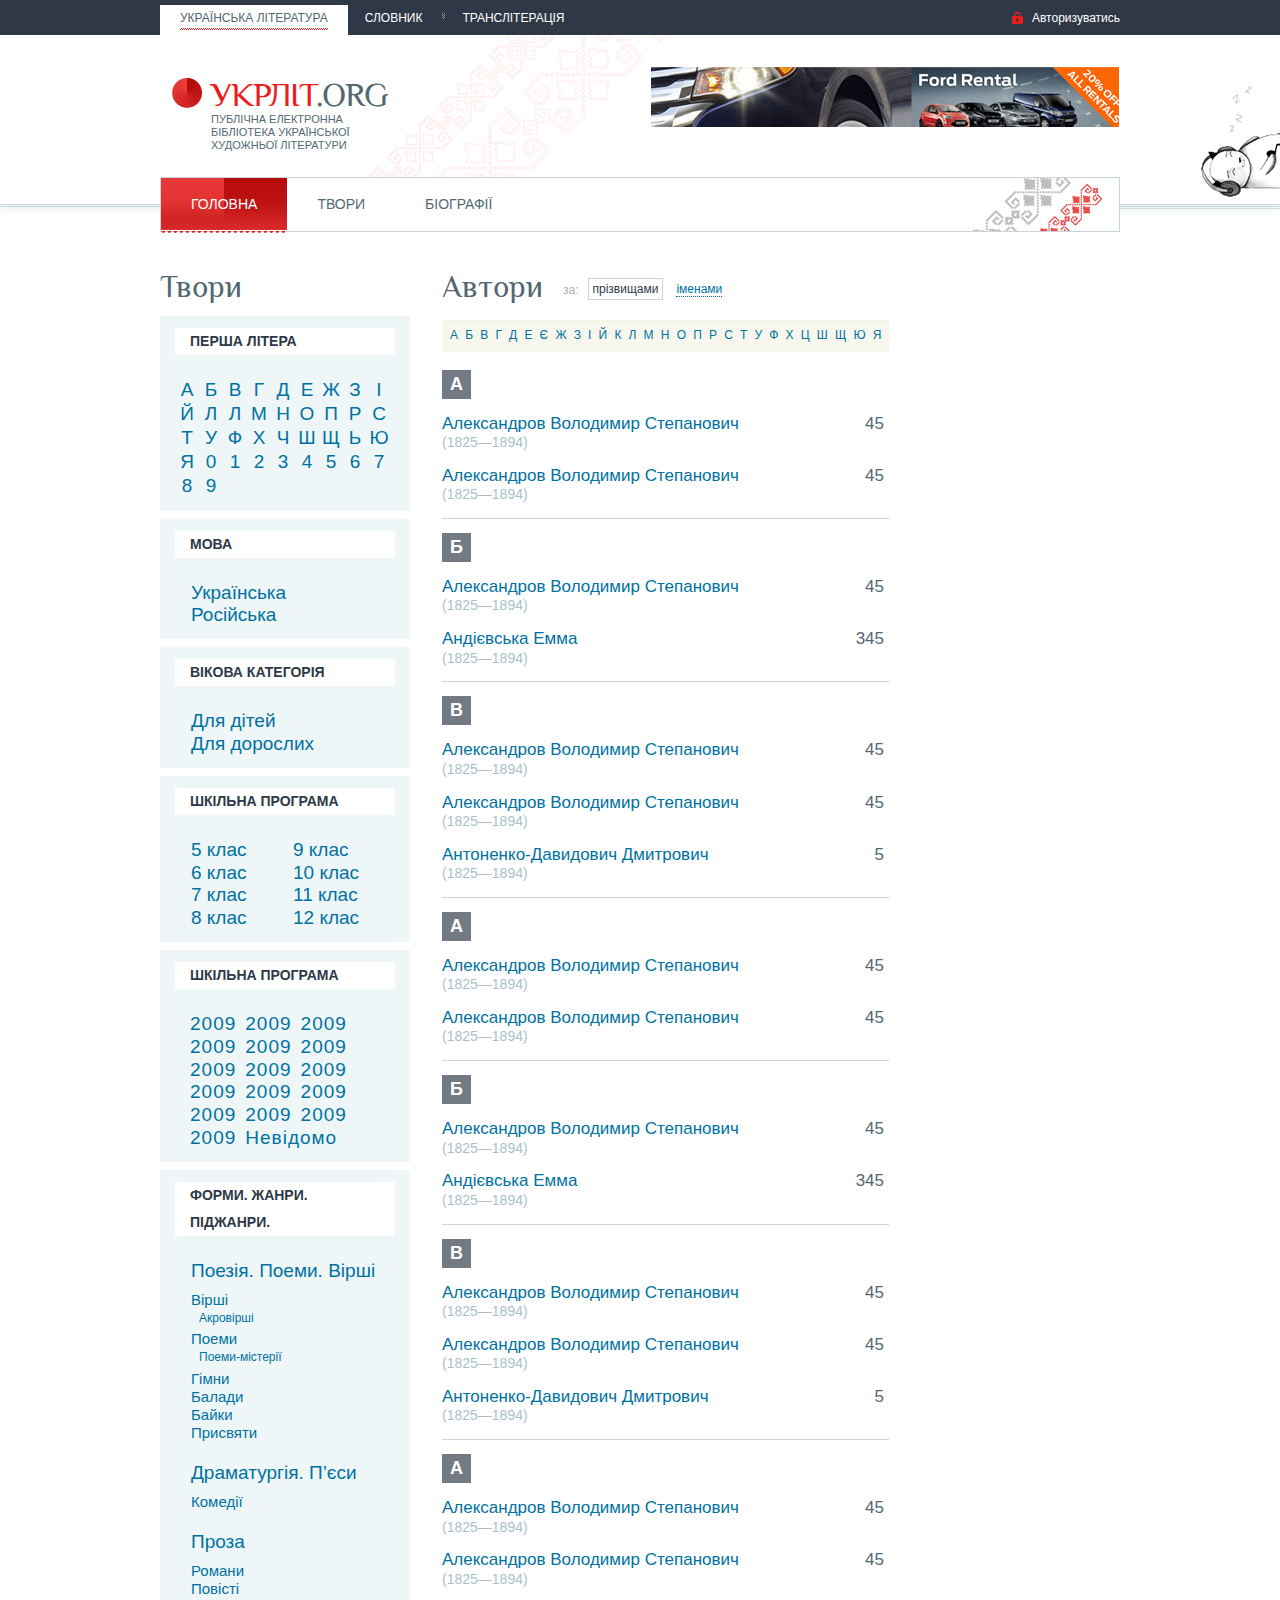
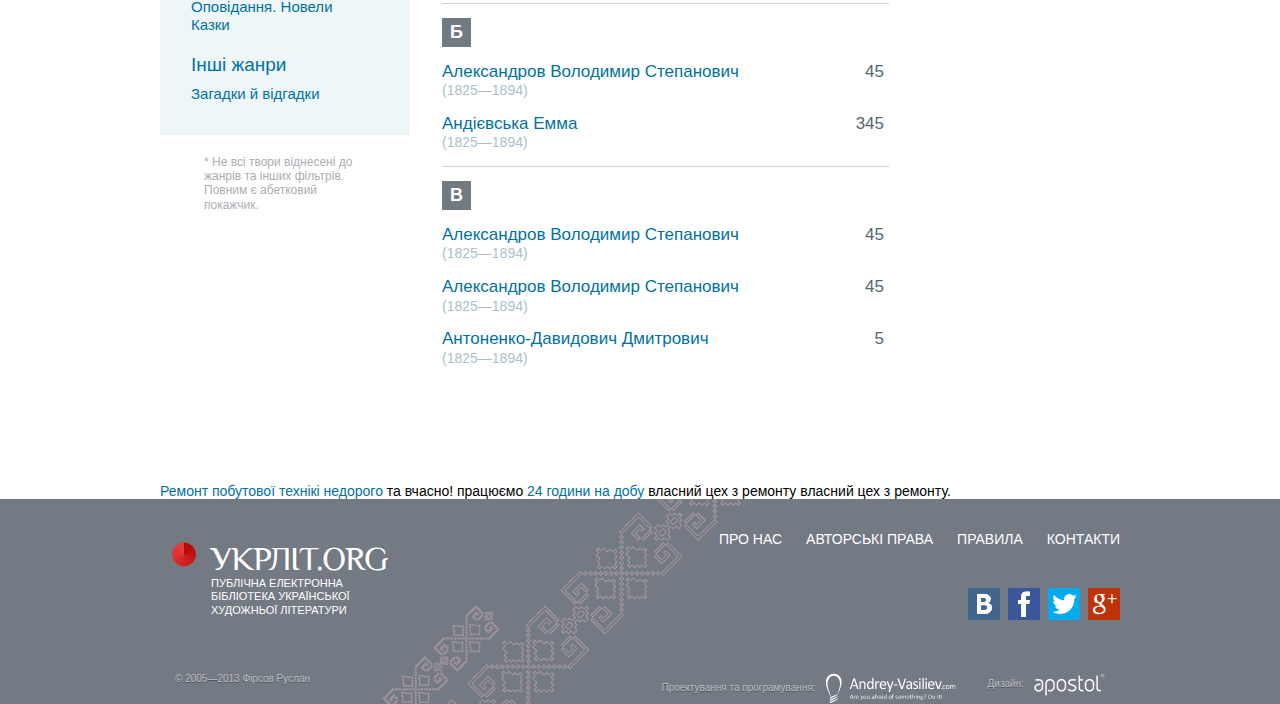
==== index.html @ 9a75b341 "fix #12" ====
<!doctype html>
<!--[if IE 8]><html lang="ru-RU" class="ie8"><![endif]-->
<!--[if gt IE 8]><!--><html lang="ru-RU"><!--<![endif]-->
<head>
	<meta charset="utf-8">
	<title>index</title>
	<link rel="stylesheet" media="screen" href="css/screen.css" >
	<link href='http://fonts.googleapis.com/css?family=Philosopher:400,700,400italic,700italic&subset=latin,cyrillic' rel='stylesheet' type='text/css'>
	<!--[if lt IE 9]><script src="js/html5shiv.js"></script><![endif]-->
	<script src="js/jquery1.10.2.min.js"></script>
	<script src="js/common.js"></script>
</head>
<body>
<!-- BEGIN .wrap -->
<section class="page">
	<header class="header">
		<div class="header__topper">
			<div class="header__inner">
				<nav class="nav">
					<ul>
						<li class="nav__item is-active"><a href="#"><span>Українська література</span></a></li>
						<li class="nav__item"><a href="#"><span>СЛОВНИК</span></a></li>
						<li class="nav__item"><a href="#"><span>Транслітерація</span></a></li>
					</ul>
				</nav>
				<div class="login">
					<a href="#">Авторизуватись</a>
				</div>
			</div>	
		</div>
		<div class="header__content">
			<div class=" header__inner">
				<div class="cat">
					<img src="img/cat.png" alt="">
				</div>
				<h1 class="logo">
					<a href="#">
						<p class="logo__name"><span>УКРЛІТ</span>.ORG</p>
						<p class="logo__descr">Публічна електронна бібліотека української художньої літератури</p>
					</a>
				</h1>
				<div class="header__banner">
					<img src="img/banner1.jpg" alt="">
				</div>
				<nav class="sub-nav sub-nav_main">
					<ul>
						<li class="sub-nav__item is-active">
							<a href="#">головна</a>
							<div class="fon1"></div>
							<div class="fon2"></div>
						</li>
						<li class="sub-nav__item">
							<a href="#">Твори</a>
							<div class="fon1"></div>
							<div class="fon2"></div>
						</li>
						<li class="sub-nav__item">
							<a href="#">біографії</a>
							<div class="fon1"></div>
							<div class="fon2"></div>
						</li>
					</ul>
				</nav>
			</div>	
		</div>
	</header>
	<div class="container">
		<div class="sidebar-left">
			<h2 class="h2">Твори</h2>
			<div class="filter">
				<div class="filter__title">Перша літера</div>
				<table class="filter__symbols">
					<tr>
						<td><a href="#">а</a></td>
						<td><a href="#">б</a></td>
						<td><a href="#">в</a></td>
						<td><a href="#">г</a></td>
						<td><a href="#">д</a></td>
						<td><a href="#">е</a></td>
						<td><a href="#">ж</a></td>
						<td><a href="#">з</a></td>
						<td><a href="#">і</a></td>
					</tr>
					<tr>
						<td><a href="#">й</a></td>
						<td><a href="#">л</a></td>
						<td><a href="#">л</a></td>
						<td><a href="#">м</a></td>
						<td><a href="#">н</a></td>
						<td><a href="#">о</a></td>
						<td><a href="#">п</a></td>
						<td><a href="#">р</a></td>
						<td><a href="#">с</a></td>
					</tr>
					<tr>
						<td><a href="#">т</a></td>
						<td><a href="#">у</a></td>
						<td><a href="#">ф</a></td>
						<td><a href="#">х</a></td>
						<td><a href="#">ч</a></td>
						<td><a href="#">ш</a></td>
						<td><a href="#">щ</a></td>
						<td><a href="#">ь</a></td>
						<td><a href="#">ю</a></td>
					</tr>
					<tr>
						<td><a href="#">я</a></td>
						<td><a href="#">0</a></td>
						<td><a href="#">1</a></td>
						<td><a href="#">2</a></td>
						<td><a href="#">3</a></td>
						<td><a href="#">4</a></td>
						<td><a href="#">5</a></td>
						<td><a href="#">6</a></td>
						<td><a href="#">7</a></td>
					</tr>
					<tr>
						<td><a href="#">8</a></td>
						<td><a href="#">9</a></td>
						<td><a href="#"></a></td>
						<td><a href="#"></a></td>
						<td><a href="#"></a></td>
						<td><a href="#"></a></td>
						<td><a href="#"></a></td>
						<td><a href="#"></a></td>
						<td><a href="#"></a></td>
					</tr>
				</table>
			</div>
			<div class="filter">
				<div class="filter__title">Мова</div>
				<ul class="filter__language">
					<li><a href="#">Українська</a></li>
					<li><a href="#">Російська</a></li>
				</ul>
			</div>
			<div class="filter">
				<div class="filter__title">Вікова категорія</div>
				<ul class="filter__age">
					<li><a href="#">Для дітей</a></li>
					<li><a href="#">Для дорослих</a></li>
				</ul>
			</div>
			<div class="filter">
				<div class="filter__title">Шкільна програма</div>
				<ul class="filter__school">
					<li><a href="#">5 клас</a></li>
					<li><a href="#">9 клас </a></li>
					<li><a href="#">6 клас</a></li>
					<li><a href="#">10 клас</a></li>
					<li><a href="#">7 клас</a></li>
					<li><a href="#">11 клас</a></li>
					<li><a href="#">8 клас</a></li>
					<li><a href="#">12 клас</a></li>
				</ul>
			</div>
			<div class="filter">
				<div class="filter__title">Шкільна програма</div>
				<ul class="filter__year">
					<li><a href="#">2009</a></li>
					<li><a href="#">2009</a></li>
					<li><a href="#">2009</a></li>
					<li><a href="#">2009</a></li>
					<li><a href="#">2009</a></li>
					<li><a href="#">2009</a></li>
					<li><a href="#">2009</a></li>
					<li><a href="#">2009</a></li>
					<li><a href="#">2009</a></li>
					<li><a href="#">2009</a></li>
					<li><a href="#">2009</a></li>
					<li><a href="#">2009</a></li>
					<li><a href="#">2009</a></li>
					<li><a href="#">2009</a></li>
					<li><a href="#">2009</a></li>
					<li><a href="#">2009</a></li>
					<li><a href="#">Невідомо</a></li>
				</ul>
			</div>
			<div class="filter">
				<div class="filter__title">Форми. Жанри. Піджанри.</div>
				<ul class="filter__genre">
					<li>
						<a href="#">Поезія. Поеми. Вірші</a>
						<ul class="filter__sub-genre">
							<li>
								<a href="#">Вірші</a>
								<ul class="filer__inner-genre">
									<li><a href="#">Акровірші</a></li>
								</ul>
							</li>
							<li>
								<a href="#">Поеми</a>
								<ul class="filer__inner-genre">
									<li><a href="#">Поеми-містерії</a></li>
								</ul>
							</li>
							<li><a href="#">Гімни</a></li>
							<li><a href="#">Балади</a></li>
							<li><a href="#">Байки</a></li>
							<li><a href="#">Присвяти</a></li>
						</ul>
					</li>
					<li>
						<a href="#">Драматургія. П’єси</a>
						<ul class="filter__sub-genre">
							<li><a href="#">Комедії</a></li>
						</ul>
					</li>
					<li>
						<a href="#">Проза</a>
						<ul class="filter__sub-genre">
							<li><a href="#">Романи</a></li>
							<li><a href="#">Повісті</a></li>
							<li><a href="#">Оповідання. Новели</a></li>
							<li><a href="#">Казки</a></li>
						</ul>
					</li>
					<li>
						<a href="#">Інші жанри</a>
						<ul class="filter__sub-genre">
							<li><a href="#">Загадки й відгадки</a></li>
						</ul>
					</li>
				</ul>
			</div>
			<div class="sidebar__alert">
				* Не всі твори віднесені
				до жанрів та інших фільтрів.
				Повним є абетковий покажчик.
			</div>
		</div>
		<div class="sidebar-right">
			<img src="img/socials.png" alt="">
		</div>
		<div class="main authors">
			<div class="authers__topper">
				<h2 class="h2">Автори</h2>
				<div class="sort-by">
					<span class="sort-by__text">за:</span>
					<a href="#" class="sort-by__item is-active"><span>прізвищами</span></a>
					<a href="#" class="sort-by__item"><span>іменами</span></a>
				</div>
				<ul class="alphabet">
					<li><a href="#">а</a></li>
					<li><a href="#">б</a></li>
					<li><a href="#">в</a></li>
					<li><a href="#">г</a></li>
					<li><a href="#">д</a></li>
					<li><a href="#">е</a></li>
					<li><a href="#">є</a></li>
					<li><a href="#">ж</a></li>
					<li><a href="#">з</a></li>
					<li><a href="#">і</a></li>
					<li><a href="#">й</a></li>
					<li><a href="#">к</a></li>
					<li><a href="#">л</a></li>
					<li><a href="#">м</a></li>
					<li><a href="#">н</a></li>
					<li><a href="#">о</a></li>
					<li><a href="#">п</a></li>
					<li><a href="#">р</a></li>
					<li><a href="#">с</a></li>
					<li><a href="#">т</a></li>
					<li><a href="#">у</a></li>
					<li><a href="#">ф</a></li>
					<li><a href="#">х</a></li>
					<li><a href="#">ц</a></li>
					<li><a href="#">ш</a></li>
					<li><a href="#">щ</a></li>
					<li><a href="#">ю</a></li>
					<li><a href="#">я</a></li>
				</ul>
			</div>
			<div class="l-list">
				<ul class="list">
					<li class="list__item">
						<div class="list__title">А</div>
						<ul class="author-list"> 
							<li>
								<div class="author-list__left">
									<a href="#">Александров Володимир Степанович</a>
									<p>(1825—1894)</p>
								</div>
								<div class="author-list__right">
									<p class="author-list__number">45</p>
								</div>	
							</li>
							<li>
								<div class="author-list__left">
									<a href="#">Александров Володимир Степанович</a>
									<p>(1825—1894)</p>
								</div>
								<div class="author-list__right">
									<p class="author-list__number">45</p>
								</div>	
							</li>
						</ul>
					</li>
					<li class="list__item">
						<div class="list__title">Б</div>
						<ul class="author-list"> 
							<li>
								<div class="author-list__left">
									<a href="#">Александров Володимир Степанович</a>
									<p>(1825—1894)</p>
								</div>
								<div class="author-list__right">
									<p class="author-list__number">45</p>
								</div>	
							</li>
							<li>
								<div class="author-list__left">
									<a href="#">Андієвська Емма</a>
									<p>(1825—1894)</p>
								</div>
								<div class="author-list__right">
									<p class="author-list__number">345</p>
								</div>	
							</li>
						</ul>
					</li>
					<li class="list__item">
						<div class="list__title">В</div>
						<ul class="author-list"> 
							<li>
								<div class="author-list__left">
									<a href="#">Александров Володимир Степанович</a>
									<p>(1825—1894)</p>
								</div>
								<div class="author-list__right">
									<p class="author-list__number">45</p>
								</div>	
							</li>
							<li>
								<div class="author-list__left">
									<a href="#">Александров Володимир Степанович</a>
									<p>(1825—1894)</p>
								</div>
								<div class="author-list__right">
									<p class="author-list__number">45</p>
								</div>	
							</li>
							<li>
								<div class="author-list__left">
									<a href="#">Антоненко-Давидович Дмитрович</a>
									<p>(1825—1894)</p>
								</div>
								<div class="author-list__right">
									<p class="author-list__number">5</p>
								</div>	
							</li>
						</ul>
					</li>
					<li class="list__item">
						<div class="list__title">А</div>
						<ul class="author-list"> 
							<li>
								<div class="author-list__left">
									<a href="#">Александров Володимир Степанович</a>
									<p>(1825—1894)</p>
								</div>
								<div class="author-list__right">
									<p class="author-list__number">45</p>
								</div>	
							</li>
							<li>
								<div class="author-list__left">
									<a href="#">Александров Володимир Степанович</a>
									<p>(1825—1894)</p>
								</div>
								<div class="author-list__right">
									<p class="author-list__number">45</p>
								</div>	
							</li>
						</ul>
					</li>
					<li class="list__item">
						<div class="list__title">Б</div>
						<ul class="author-list"> 
							<li>
								<div class="author-list__left">
									<a href="#">Александров Володимир Степанович</a>
									<p>(1825—1894)</p>
								</div>
								<div class="author-list__right">
									<p class="author-list__number">45</p>
								</div>	
							</li>
							<li>
								<div class="author-list__left">
									<a href="#">Андієвська Емма</a>
									<p>(1825—1894)</p>
								</div>
								<div class="author-list__right">
									<p class="author-list__number">345</p>
								</div>	
							</li>
						</ul>
					</li>
					<li class="list__item">
						<div class="list__title">В</div>
						<ul class="author-list"> 
							<li>
								<div class="author-list__left">
									<a href="#">Александров Володимир Степанович</a>
									<p>(1825—1894)</p>
								</div>
								<div class="author-list__right">
									<p class="author-list__number">45</p>
								</div>	
							</li>
							<li>
								<div class="author-list__left">
									<a href="#">Александров Володимир Степанович</a>
									<p>(1825—1894)</p>
								</div>
								<div class="author-list__right">
									<p class="author-list__number">45</p>
								</div>	
							</li>
							<li>
								<div class="author-list__left">
									<a href="#">Антоненко-Давидович Дмитрович</a>
									<p>(1825—1894)</p>
								</div>
								<div class="author-list__right">
									<p class="author-list__number">5</p>
								</div>	
							</li>
						</ul>
					</li>
					<li class="list__item">
						<div class="list__title">А</div>
						<ul class="author-list"> 
							<li>
								<div class="author-list__left">
									<a href="#">Александров Володимир Степанович</a>
									<p>(1825—1894)</p>
								</div>
								<div class="author-list__right">
									<p class="author-list__number">45</p>
								</div>	
							</li>
							<li>
								<div class="author-list__left">
									<a href="#">Александров Володимир Степанович</a>
									<p>(1825—1894)</p>
								</div>
								<div class="author-list__right">
									<p class="author-list__number">45</p>
								</div>	
							</li>
						</ul>
					</li>
					<li class="list__item">
						<div class="list__title">Б</div>
						<ul class="author-list"> 
							<li>
								<div class="author-list__left">
									<a href="#">Александров Володимир Степанович</a>
									<p>(1825—1894)</p>
								</div>
								<div class="author-list__right">
									<p class="author-list__number">45</p>
								</div>	
							</li>
							<li>
								<div class="author-list__left">
									<a href="#">Андієвська Емма</a>
									<p>(1825—1894)</p>
								</div>
								<div class="author-list__right">
									<p class="author-list__number">345</p>
								</div>	
							</li>
						</ul>
					</li>
					<li class="list__item">
						<div class="list__title">В</div>
						<ul class="author-list"> 
							<li>
								<div class="author-list__left">
									<a href="#">Александров Володимир Степанович</a>
									<p>(1825—1894)</p>
								</div>
								<div class="author-list__right">
									<p class="author-list__number">45</p>
								</div>	
							</li>
							<li>
								<div class="author-list__left">
									<a href="#">Александров Володимир Степанович</a>
									<p>(1825—1894)</p>
								</div>
								<div class="author-list__right">
									<p class="author-list__number">45</p>
								</div>	
							</li>
							<li>
								<div class="author-list__left">
									<a href="#">Антоненко-Давидович Дмитрович</a>
									<p>(1825—1894)</p>
								</div>
								<div class="author-list__right">
									<p class="author-list__number">5</p>
								</div>	
							</li>
						</ul>
					</li>
				</ul>
				<div class="list__border-none"></div>
			</div>	
		</div>
		<div class="partners"><a href="#">Ремонт побутової технікі недорого</a> та вчасно! працюємо <a href="#">24 години на добу</a> власний цех з ремонту власний цех з ремонту.</div>
		<div class="scroll-top js-scroll-top">
			<div class="scroll-top__inner">
				<div class="scroll-top__bg">
					<span class="arrow"></span>
					<span>вгору</span>
				</div>
			</div>
		</div>	
	</div>
	<div class="push"></div>
</section>
<!-- END .wrap -->
<!-- BEGIN .footer -->
<footer class="footer">
	<div class="footer__inner">
		<div class="footer__content">
			<h1 class="logo logo_footer">
				<a href="#">
					<p class="logo__name"><span>УКРЛІТ</span>.ORG</p>
					<p class="logo__descr">Публічна електронна бібліотека української художньої літератури</p>
				</a>
			</h1>
			<div class="footer__right">
				<nav class="footer-nav">
					<ul>
						<li class="footer-nav__item"><a href="#">Про нас </a></li>
						<li class="footer-nav__item"><a href="#">Авторські права </a></li>
						<li class="footer-nav__item"><a href="#">правила</a></li>
						<li class="footer-nav__item"><a href="#">Контакти</a></li>
					</ul>
				</nav>
				<div class="footer__net">
					<ul class="footer__socials">
						<li><a class="vk" href="#" title="vkontakte"></a></li>
						<li><a class="f" href="#" title="facebook"></a></li>
						<li><a class="tw" href="#" title="twitter"></a></li>
						<li><a class="gp" href="#" title="google +"></a></li>
					</ul>
					<div class="counter">
						<img src="img/counter.png" alt="">
					</div>
				</div>
			</div>
		</div>
		<div class="footer__bot">
			<div class="copyrights">© 2005—2013 Фірсов Руслан</div>
			<div class="designer">
				<span>Дизайн:</span><i class="apostol"></i>
			</div>
			<div class="back-end">
				<span>Проектування та програмування:</span><i class="prog"></i>
			</div>
		</div>
	</div>
</footer>
<!-- END .footer -->
</body>
</html>
---- css/screen.css ----
* { margin: 0; padding: 0; -webkit-text-size-adjust: none; }

html, body { height: 100%; }

body { min-width: 1060px; font-family: Calibri, Arial, Tahoma, sans-serif; font-weight: normal; font-size: 14px; line-height: 1.2; }

a img, fieldset { border: none; }

a { color: #0072a1; text-decoration: none; }
a:hover { color: #d02222; text-decoration: underline; }

p { line-height: 1.2; }

li { list-style: none; }

textarea, button, select, input { border: none; outline: none; font-family: Cambria, Colibri, Arial, Tahoma, sans-serif; }

button { line-height: 1; cursor: pointer; }
button::-moz-focus-inner { padding: 0; border: 0; }

table { border-spacing: 0; border-collapse: collapse; }

.page { min-width: 1060px; overflow-x: hidden; min-height: 100%; height: auto !important; height: 100%; margin: 0 auto -205px; }

.container { position: relative; width: 960px; margin: 64px auto 0; }
.container:before, .container:after { content: ""; display: table; }
.container:after { clear: both; }
@media only screen and (max-width: 1177px) { .container { margin: 64px 0 0 100px; } }

.push { height: 205px; clear: both; }

.h2 { font: 31px "Philosopher", sans-serif; color: #526871; }

.h3 { font-size: 29px; color: #2e3847; font-weight: normal; }

.l-select { position: relative; float: right; margin-left: 24px; }

.select__title { color: #abaeb2; font-size: 15px; }

.select { position: relative; display: inline-block; width: 128px; height: 27px; -moz-box-sizing: border-box; box-sizing: border-box; -moz-user-select: none; -webkit-user-select: none; user-select: none; border: 1px solid #c6d6db; cursor: pointer; }
.select:after { content: ""; position: absolute; top: 9px; right: 8px; background: url('../img/icons-sda1ba12585.png') 0 -340px no-repeat; width: 9px; height: 6px; }

.select__value { padding: 0 8px; line-height: 25px; color: #2e3847; font-size: 15px; }

.select__dropdown { position: absolute; top: 45px; right: 0px; width: 128px; background: white; }
.select__dropdown li { -moz-box-sizing: border-box; box-sizing: border-box; padding: 0 8px; color: #2e3847; cursor: pointer; }
.select__dropdown li:hover { color: #d02222; text-decoration: none; }

.scroll-top { display: none; position: fixed; top: 0px; bottom: 0px; left: 0px; cursor: pointer; }
.scroll-top:hover .scroll-top__bg { background: #ebf7ff; }

.scroll-top.is-active { display: block; }

.scroll-top__bg { width: 100px; height: 100%; text-align: center; padding-top: 25px; -moz-transition: background 300ms; -o-transition: background 300ms; -webkit-transition: background 300ms; -ms-transition: background 300ms; transition: background 300ms; }
.scroll-top__bg span { display: inline-block; color: #aabfc8; }
.scroll-top__bg .arrow { position: relative; display: block; width: 37px; height: 37px; margin: 0 auto 10px; -moz-box-sizing: border-box; box-sizing: border-box; background: white; border: 1px solid #dddedf; -webkit-border-radius: 50%; -moz-border-radius: 50%; -ms-border-radius: 50%; -o-border-radius: 50%; border-radius: 50%; }
.scroll-top__bg .arrow:after { content: ""; position: absolute; top: 12px; left: 8px; background: url('../img/icons-sda1ba12585.png') 0 -356px no-repeat; width: 17px; height: 9px; }

.scroll-top__inner { width: 100%; height: 100%; }

.search { float: right; margin: 9px 10px 0 0; font-size: 0; }
.search input { width: 515px; height: 34px; vertical-align: top; padding: 0 16px; -moz-box-sizing: border-box; box-sizing: border-box; border: 2px solid #c6d6db; font: 15px Calibri, sans-serif; }
.search input.placeholder { color: #c6d6db; }
.search input:-moz-placeholder { color: #c6d6db; }
.search input::-webkit-input-placeholder { color: #c6d6db; }

.btn-search { vertical-align: top; padding: 0 20px 0 12px; background: #e94444; font-size: 0; color: white; text-transform: uppercase; font: 12px Calibri, sans-serif; text-shadow: 0 1px 0 #dd2525; -moz-transition: background 300ms; -o-transition: background 300ms; -webkit-transition: background 300ms; -ms-transition: background 300ms; transition: background 300ms; }
.btn-search i { display: inline-block; vertical-align: middle; }
.btn-search span { margin-left: 10px; font-size: 12px; line-height: 34px; }
.btn-search:hover { background: #e62d2d; }

.ico-search { background: url('../img/icons-sda1ba12585.png') 0 -316px no-repeat; width: 14px; height: 14px; }

.pagination { height: 32px; margin-bottom: 32px; padding: 0 12px; background: #f7f7ee; -webkit-box-shadow: inset 0 1px 0px #f1f3e2; -moz-box-shadow: inset 0 1px 0px #f1f3e2; box-shadow: inset 0 1px 0px #f1f3e2; }
.pagination:before, .pagination:after { content: ""; display: table; }
.pagination:after { clear: both; }

.pagination__prev { float: left; line-height: 32px; }

.pagination__next { float: right; line-height: 32px; }

.pagination__pages { float: left; height: 32px; }
.pagination__pages:before, .pagination__pages:after { content: ""; display: table; }
.pagination__pages:after { clear: both; }
.pagination__pages li { float: left; padding: 0 11px; height: 32px; line-height: 32px; }
.pagination__pages li a { line-height: 32px; }
.pagination__pages li.is-active { background: #737a84; }
.pagination__pages li.is-active a { font-weight: bold; color: white; }

.pagination__custom-page { float: left; height: 21px; width: 42px; margin: 5px 0 0 10px; -moz-box-sizing: border-box; box-sizing: border-box; padding: 0 4px; text-align: center; border: 1px solid #c6d6db; background: white; }

.header { position: relative; border-bottom: 1px solid #ced9e0; -webkit-box-shadow: 0 1px 10px rgba(150, 173, 188, 0.35); -moz-box-shadow: 0 1px 10px rgba(150, 173, 188, 0.35); box-shadow: 0 1px 10px rgba(150, 173, 188, 0.35); }
.header:before { content: ""; position: absolute; bottom: -3px; width: 100%; height: 1px; background: #ced9e0; }
.header:after { content: ""; position: absolute; bottom: -5px; width: 100%; height: 1px; background: #ced9e0; }

.cat { position: absolute; top: 50px; right: -245px; }

.header__topper { background: #2e3847; height: 35px; padding-top: 5px; -moz-box-sizing: border-box; box-sizing: border-box; }

.header__inner, .footer__inner { position: relative; width: 960px; margin: 0 auto; }
.header__inner:before, .header__inner:after, .footer__inner:before, .footer__inner:after { content: ""; display: table; }
.header__inner:after, .footer__inner:after { clear: both; }
@media only screen and (max-width: 1177px) { .header__inner, .footer__inner { margin: 0 0 0 100px; } }

.footer__inner { height: 100%; background: url(../img/footer-bg.png) 37% 0 no-repeat; }
@media only screen and (max-width: 1177px) { .footer__inner { padding-right: 10px; -moz-box-sizing: border-box; box-sizing: border-box; } }

.nav { float: left; }
.nav ul:before, .nav ul:after { content: ""; display: table; }
.nav ul:after { clear: both; }

.nav__item { float: left; position: relative; height: 30px; }
.nav__item a { display: block; height: 30px; padding: 6px 20px 0; -moz-box-sizing: border-box; box-sizing: border-box; font-size: 12px; color: white; text-transform: uppercase; }
.nav__item a:hover { text-decoration: none; }
.nav__item:before { content: ""; position: absolute; top: 8px; left: 0px; background: url('../img/icons-sda1ba12585.png') 0 -428px no-repeat; width: 3px; height: 6px; }
.nav__item:first-child:before { display: none; }
.nav__item:hover a { color: #86d3e9; }

.nav__item.is-active { background: white; -webkit-box-shadow: 3px 0 0 white; -moz-box-shadow: 3px 0 0 white; box-shadow: 3px 0 0 white; }
.nav__item.is-active a { color: #526871; padding: 6px 17px 0 20px; }
.nav__item.is-active a span { position: relative; }
.nav__item.is-active a span:after { content: ""; position: absolute; left: 0; right: 0; bottom: -5px; height: 2px; background: url(../img/menu-border-img.png) 0 0 repeat-x; }

.login { float: right; height: 30px; padding-top: 4px; -moz-box-sizing: border-box; box-sizing: border-box; }
@media only screen and (max-width: 1177px) { .login { padding-right: 10px; } }
.login a { display: inline-block; position: relative; font-size: 12px; color: white; }
.login a:hover { color: white; }
.login a:before { content: ""; position: absolute; top: 0; left: -20px; background: url('../img/icons-sda1ba12585.png') 0 -375px no-repeat; width: 12px; height: 13px; }

.header__content { position: relative; z-index: 2; margin-bottom: -28px; }
.header__content .header__inner { background: url(../img/header-bg.png) 26% 0% no-repeat; }

.logo { float: left; margin: 40px 0 24px 15px; width: 220px; }
.logo a { display: block; -moz-box-sizing: border-box; box-sizing: border-box; padding-left: 36px; position: relative; }
.logo a:hover { text-decoration: none; }
.logo a:before { content: ""; position: absolute; top: 3px; left: -3px; background: url('../img/icons-sda1ba12585.png') 0 -115px no-repeat; width: 30px; height: 30px; }

.logo__name { font: 34px "Philosopher", sans-serif; color: #526871; letter-spacing: -1px; }
.logo__name span { color: #ea1c1c; }

.logo__descr { text-transform: uppercase; font-size: 11px; font-weight: normal; color: #526871; }

.logo_footer a:before { background: url('../img/icons-sda1ba12585.png') 0 -197px no-repeat; width: 24px; height: 25px; }
.logo_footer .logo__name { color: white; }
.logo_footer .logo__name span { color: white; }
.logo_footer .logo__descr { color: white; }

.header__banner { float: right; margin-top: 32px; }

.sub-nav { clear: both; border: 1px solid #c6d6db; -moz-box-sizing: border-box; box-sizing: border-box; background: white; }
.sub-nav:before, .sub-nav:after { content: ""; display: table; }
.sub-nav:after { clear: both; }
.sub-nav ul { float: left; }
.sub-nav ul:before, .sub-nav ul:after { content: ""; display: table; }
.sub-nav ul:after { clear: both; }

.sub-nav_main { background: white url(../img/sub-nav-bg.png) 98% 0 no-repeat; }

.sub-nav__item { position: relative; float: left; padding: 0 8px; -moz-box-sizing: border-box; box-sizing: border-box; }
.sub-nav__item a { position: relative; display: block; height: 53px; padding: 0 22px; line-height: 53px; text-align: center; font-size: 14px; color: #526871; -moz-box-sizing: border-box; box-sizing: border-box; text-transform: uppercase; z-index: 2; }
.sub-nav__item a:hover { text-decoration: none; border-bottom: 5px solid #c6d6db; }
.sub-nav__item .fon1 { display: none; position: absolute; top: 0; bottom: 50%; left: 0; right: 50%; background: #e53535; background: -webkit-gradient(linear, 50% 0%, 50% 100%, color-stop(0%, #e83838), color-stop(100%, #e13131)); background: -webkit-linear-gradient(top, #e83838 0%, #e13131 100%); background: -moz-linear-gradient(top, #e83838 0%, #e13131 100%); background: -o-linear-gradient(top, #e83838 0%, #e13131 100%); background: linear-gradient(top, #e83838 0%, #e13131 100%); z-index: 1; }
.sub-nav__item .fon1:after { content: ""; position: absolute; top: 100%; left: 0; right: 0; height: 26px; background: #e53535; background: -webkit-gradient(linear, 50% 0%, 50% 100%, color-stop(0%, #e13131), color-stop(60%, #d02222), color-stop(100%, #da2b2b)); background: -webkit-linear-gradient(top, #e13131 0%, #d02222 60%, #da2b2b 100%); background: -moz-linear-gradient(top, #e13131 0%, #d02222 60%, #da2b2b 100%); background: -o-linear-gradient(top, #e13131 0%, #d02222 60%, #da2b2b 100%); background: linear-gradient(top, #e13131 0%, #d02222 60%, #da2b2b 100%); }
.sub-nav__item .fon2 { display: none; position: absolute; top: 0; bottom: 50%; right: 0; left: 50%; background: #e53535; background: -webkit-gradient(linear, 50% 0%, 50% 100%, color-stop(0%, #b60b0b), color-stop(100%, #bf1313)); background: -webkit-linear-gradient(top, #b60b0b 0%, #bf1313 100%); background: -moz-linear-gradient(top, #b60b0b 0%, #bf1313 100%); background: -o-linear-gradient(top, #b60b0b 0%, #bf1313 100%); background: linear-gradient(top, #b60b0b 0%, #bf1313 100%); z-index: 1; }
.sub-nav__item .fon2:after { content: ""; position: absolute; top: 100%; right: 0; left: 0; height: 26px; background: #e53535; background: -webkit-gradient(linear, 50% 0%, 50% 100%, color-stop(0%, #bf1313), color-stop(60%, #d02222), color-stop(100%, #da2b2b)); background: -webkit-linear-gradient(top, #bf1313 0%, #d02222 60%, #da2b2b 100%); background: -moz-linear-gradient(top, #bf1313 0%, #d02222 60%, #da2b2b 100%); background: -o-linear-gradient(top, #bf1313 0%, #d02222 60%, #da2b2b 100%); background: linear-gradient(top, #bf1313 0%, #d02222 60%, #da2b2b 100%); }

.sub-nav__item.is-active a { color: white; }
.sub-nav__item.is-active .fon1, .sub-nav__item.is-active .fon2 { display: block; }
.sub-nav__item.is-active:after { content: ""; position: absolute; bottom: -3px; left: 0; right: 0; height: 3px; background: url(../img/triangle-red-small.png) 0 0 repeat-x; }
.sub-nav__item.is-active:hover a { border-bottom: none; }

.footer { position: relative; height: 205px; background: #737a84; z-index: 10; }

.footer__content:before, .footer__content:after { content: ""; display: table; }
.footer__content:after { clear: both; }

.footer__right { float: right; padding-top: 32px; }

.footer-nav { margin-bottom: 40px; }
.footer-nav ul:before, .footer-nav ul:after { content: ""; display: table; }
.footer-nav ul:after { clear: both; }

.footer-nav__item { float: left; margin-left: 24px; }
.footer-nav__item a { color: white; text-transform: uppercase; }
.footer-nav__item a:hover { color: white; }

.footer__ne:before, .footer__ne:after { content: ""; display: table; }
.footer__ne:after { clear: both; }

.footer__socials { float: right; margin-left: 24px; }
.footer__socials:before, .footer__socials:after { content: ""; display: table; }
.footer__socials:after { clear: both; }
.footer__socials li { float: left; margin-left: 8px; }

.vk { display: block; background: url('../img/icons-sda1ba12585.png') 0 -232px no-repeat; width: 32px; height: 32px; }

.f { display: block; background: url('../img/icons-sda1ba12585.png') 0 -274px no-repeat; width: 32px; height: 32px; }

.tw { display: block; background: url('../img/icons-sda1ba12585.png') 0 -155px no-repeat; width: 32px; height: 32px; }

.gp { display: block; background: url('../img/icons-sda1ba12585.png') 0 -73px no-repeat; width: 32px; height: 32px; }

.counter { float: right; }

.footer__bot { margin-top: 32px; padding: 0 15px; }
.footer__bot:before, .footer__bot:after { content: ""; display: table; }
.footer__bot:after { clear: both; }

.copyrights { float: left; filter: progid:DXImageTransform.Microsoft.Alpha(Opacity=50); opacity: 0.5; color: white; font-family: "Arial", sans-serif; font-size: 10px; text-shadow: 0 1px 0 rgba(0, 0, 0, 0.7); }

.footer__bot span { filter: progid:DXImageTransform.Microsoft.Alpha(Opacity=50); opacity: 0.5; color: white; font-family: "Arial", sans-serif; font-size: 10px; text-shadow: 0 1px 0 rgba(0, 0, 0, 0.7); vertical-align: middle; }
.footer__bot i { display: inline-block; margin-left: 10px; vertical-align: middle; }

.designer { float: right; margin-left: 32px; }

.apostol { background: url('../img/icons-sda1ba12585.png') 0 -40px no-repeat; width: 71px; height: 23px; }

.back-end { float: right; }

.prog { background: url('../img/icons-sda1ba12585.png') 0 0 no-repeat; width: 130px; height: 30px; }

.sidebar-left { float: left; width: 250px; margin: 0 32px 32px 0; }
.sidebar-left .h2 { margin-bottom: 12px; }

.main { overflow: hidden; }

.sidebar-right { float: right; width: 199px; margin: 0 0 32px 32px; }

.filter { padding: 12px 15px; margin-bottom: 8px; background: #eef6f8; }

.filter__title { margin-bottom: 24px; line-height: 27px; padding: 0 15px; font-weight: bold; color: #2e3847; text-transform: uppercase; background: white; }

.filter__symbols { width: 216px; }
.filter__symbols td { width: 24px; height: 24px; text-align: center; }
.filter__symbols td a { display: block; height: 24px; font-size: 19px; text-transform: uppercase; color: #0072a1; }
.filter__symbols td a:hover { color: white; text-decoration: none; background: #e94444; }

.filter__language, .filter__age, .filter__school, .filter__year, .filter__genre { padding-left: 16px; }
.filter__language a, .filter__age a, .filter__school a, .filter__year a, .filter__genre a { font-size: 19px; color: #0072a1; }
.filter__language a:hover, .filter__age a:hover, .filter__school a:hover, .filter__year a:hover, .filter__genre a:hover { color: #d02222; text-decoration: underline; }

.filter__school:before, .filter__school:after { content: ""; display: table; }
.filter__school:after { clear: both; }
.filter__school li { float: left; width: 50%; }

.filter__year { margin-left: -10px; }
.filter__year:before, .filter__year:after { content: ""; display: table; }
.filter__year:after { clear: both; }
.filter__year li { float: left; margin-left: 9px; }
.filter__year li a { letter-spacing: 1px; }

.filter__sub-genre { margin: 8px 0 20px; }
.filter__sub-genre a { font-size: 15px; }

.filer__inner-genre { margin: 0 0 5px 8px; }
.filer__inner-genre a { font-size: 12px; }

.sidebar__alert { font-size: 12px; color: #abaeb2; margin: 20px; padding: 0 24px; }

.authers__topper:before, .authers__topper:after { content: ""; display: table; }
.authers__topper:after { clear: both; }
.authers__topper .h2 { float: left; margin-bottom: 16px; }

.sort-by { float: left; font-size: 0; padding-top: 1px; margin: 9px 0 0 20px; }
.sort-by .sort-by__text { font-size: 12px; color: #abaeb2; line-height: 22px; }
.sort-by a { display: inline-block; height: 20px; line-height: 20px; padding: 0 4px; margin-left: 10px; font-size: 12px; color: #0072a1; vertical-align: top; }
.sort-by a:hover { text-decoration: none; }
.sort-by a span { line-height: 1; border-bottom: 1px dotted; }
.sort-by a:hover { position: relative; top: 0px; color: #2e3847; margin: -1px -1px -1px 9px; border: 1px solid #c6d6db; }
.sort-by a:hover span { border: none; }
.sort-by a.is-active { position: relative; top: 0px; color: #2e3847; margin: -1px -1px -1px 9px; border: 1px solid #c6d6db; }
.sort-by a.is-active span { border: none; }

.alphabet { width: 431px; clear: both; height: 32px; padding: 0 8px; margin-bottom: 18px; background: #f7f7ee; -webkit-box-shadow: inset 0 1px 0px #f1f3e2; -moz-box-shadow: inset 0 1px 0px #f1f3e2; box-shadow: inset 0 1px 0px #f1f3e2; text-align: justify; line-height: 0; text-justify: newspaper; zoom: 1; text-align-last: justify; }
.alphabet:after { content: ""; width: 100%; height: 0px; visibility: hidden; overflow: hidden; display: inline-block; }
.alphabet li { display: inline-block; text-align: center; line-height: normal; }
.alphabet a { display: inline-block; padding: 8px 0px; text-transform: uppercase; font-size: 12px; color: #0072a1; }
.alphabet a:hover { color: #d02222; }

.l-list { position: relative; margin-bottom: 100px; }
.l-list .list__border-none { position: absolute; bottom: 0px; width: 100%; height: 1px; background: white; }

.list__item { border-bottom: 1px solid #c6d6db; margin-bottom: 14px; }

.author-list li { margin-bottom: 15px; }
.author-list li:before, .author-list li:after { content: ""; display: table; }
.author-list li:after { clear: both; }
.author-list li a { font-size: 17px; }

.author-list__left { float: left; }
.author-list__left p { font-size: 14px; color: #aabfc8; }

.author-list__right { float: right; }

.list__title { width: 29px; height: 29px; line-height: 29px; margin-bottom: 15px; text-align: center; background: #737a84; font-size: 18px; font-weight: bold; color: white; }

.author-list__number { padding-right: 5px; font-size: 17px; color: #526871; }

.advert { clear: both; margin-bottom: 36px; text-align: center; }
.advert a { font-size: 12px; color: #aabfc8; }
.advert a:hover { text-decoration: underline; }

.biography__topper, .work__topper { position: relative; padding-bottom: 10px; margin-bottom: 32px; background: url(../img/author-bg.png) 0% 100% repeat-x; }
.biography__topper .h3, .work__topper .h3 { display: inline-block; }
.biography__topper .all-authors, .work__topper .all-authors { position: absolute; top: 14px; right: 0px; color: #0072a1; }
.biography__topper .all-authors:hover, .work__topper .all-authors:hover { color: #d02222; text-decoration: underline; }

.biography__years { color: #b2b4b8; font-size: 19px; }

.biography__content:before, .biography__content:after { content: ""; display: table; }
.biography__content:after { clear: both; }

.biography__photo { float: left; margin: 0 32px 32px 5px; background: white; -webkit-box-shadow: 0 0 5px rgba(150, 173, 188, 0.75); -moz-box-shadow: 0 0 5px rgba(150, 173, 188, 0.75); box-shadow: 0 0 5px rgba(150, 173, 188, 0.75); -moz-box-sizing: border-box; box-sizing: border-box; font-size: 0; padding: 8px; }
.biography__photo img { width: 100%; height: 100%; }

.biography__text { float: left; width: 499px; }
.biography__text p { margin-bottom: 24px; }

.tabs { height: 45px; margin-bottom: 32px; background: #eef6f8; -moz-box-sizing: border-box; box-sizing: border-box; padding: 8px 8px 0; }
.tabs:before, .tabs:after { content: ""; display: table; }
.tabs:after { clear: both; }
.tabs li { float: left; padding: 0 24px; text-align: center; }
.tabs li a { display: inline-block; line-height: 37px; }
.tabs li a:hover { text-decoration: none; }
.tabs li.is-active { background: white; }
.tabs li.is-active a { font-weight: bold; color: #2e3847; }

.work-filters { height: 45px; -moz-box-sizing: border-box; box-sizing: border-box; padding: 8px 0; margin-bottom: 32px; border-top: 1px solid #c6d6db; border-bottom: 1px solid #c6d6db; }
.work-filters:before, .work-filters:after { content: ""; display: table; }
.work-filters:after { clear: both; }

.works__title { color: #2e3847; text-transform: uppercase; font-weight: bold; margin-bottom: 24px; }

.works-list { margin-bottom: 40px; }

.works-list__item a { font-size: 16px; }
.works-list__item span { font-size: 13px; color: #969ba3; }

.sub-work-list { padding-left: 36px; margin-top: 36px; }

.work-item__author { display: block; font-size: 24px; }

.work-item__link { display: block; }

.work__topper { margin-bottom: 5px; }

.work-item__title { margin-bottom: 24px; }

.download { float: left; font-size: 13px; padding-top: 5px; }

.download__title { color: #2e3847; }

.weight { color: #c4c5c8; }

.download__link { display: inline-block; margin-left: 16px; }

.font-size { float: right; font-size: 0; }
.font-size a { display: inline-block; vertical-align: top; height: 27px; line-height: 27px; text-align: center; -moz-box-sizing: border-box; box-sizing: border-box; padding: 0 6px; }
.font-size a:hover { -webkit-box-shadow: 0px 0px 0px 1px #c6d6db; -moz-box-shadow: 0px 0px 0px 1px #c6d6db; box-shadow: 0px 0px 0px 1px #c6d6db; color: #0072a1; text-decoration: none; }
.font-size a.is-active { -webkit-box-shadow: 0px 0px 0px 1px #c6d6db; -moz-box-shadow: 0px 0px 0px 1px #c6d6db; box-shadow: 0px 0px 0px 1px #c6d6db; color: #0072a1; text-decoration: none; }
.font-size .font-size__small { font-size: 14px; }
.font-size .font-size__normal { font-size: 18px; }
.font-size .font-size__big { font-size: 20px; }

.work__text p { margin-bottom: 24px; }

.work__share { margin-bottom: 32px; }

.work__info { margin-bottom: 42px; font-size: 15px; color: #b8babd; }

.l-dictionary-search { clear: both; height: 55px; -moz-box-sizing: border-box; box-sizing: border-box; padding-top: 13px; }

.dictionary-search { -moz-box-sizing: border-box; box-sizing: border-box; background: white; }
.dictionary-search:before, .dictionary-search:after { content: ""; display: table; }
.dictionary-search:after { clear: both; }
.dictionary-search input[type="text"] { float: left; width: 562px; height: 34px; -moz-box-sizing: border-box; box-sizing: border-box; padding: 0 12px; font: 15px Calibri, Arial, sans-serif; border: 2px solid #c6d6db; border-right: none; }
.dictionary-search input[type="text"].placeholder { color: #c6d6db; }
.dictionary-search input[type="text"]:-moz-placeholder { color: #c6d6db; }
.dictionary-search input[type="text"]::-webkit-input-placeholder { color: #c6d6db; }
.dictionary-search .l-select { float: left; width: 298px; height: 34px; margin: 0; -moz-box-sizing: border-box; box-sizing: border-box; border: 2px solid #c6d6db; background: #eef6f8; }
.dictionary-search .l-select .select { width: 100%; border: none; height: 30px; }
.dictionary-search .l-select .select:after { top: 12px; }
.dictionary-search .l-select .select__value { height: 30px; }
.dictionary-search .l-select .select__value:before, .dictionary-search .l-select .select__value:after { content: ""; display: table; }
.dictionary-search .l-select .select__value:after { clear: both; }
.dictionary-search .l-select .select__value-left { float: left; height: 30px; line-height: 30px; }
.dictionary-search .l-select .select__value-right { float: right; height: 30px; line-height: 30px; padding-right: 32px; }
.dictionary-search .l-select .select__dropdown { width: 100%; }
.dictionary-search .l-select .select__dropdown li:before, .dictionary-search .l-select .select__dropdown li:after { content: ""; display: table; }
.dictionary-search .l-select .select__dropdown li:after { clear: both; }

.btn-search { float: left; }

.slovnik__topper { margin-bottom: 40px; }
.slovnik__topper .h2 { display: block; padding-bottom: 10px; margin-bottom: 14px; background: url(../img/slovnik-bg.png) 0 100% repeat-x; }
.slovnik__topper p { font-size: 11px; color: #2e3847; }

.slovnik__letters { padding-bottom: 36px; border-bottom: 1px solid #c6d6db; margin-bottom: 16px; }
.slovnik__letters:before, .slovnik__letters:after { content: ""; display: table; }
.slovnik__letters:after { clear: both; }

.slovnik__letters_mod { border: none; }

.letters { float: left; width: 54px; margin: 4px; }

.letters__item { position: relative; z-index: 2; font-size: 0; border-right: 1px solid #c6d6db; }
.letters__item:hover .letter p { background: #d62828; }
.letters__item:hover .letters__dropdown { display: block; -webkit-box-shadow: 0px 0px 3px 1px #c6d6db; -moz-box-shadow: 0px 0px 3px 1px #c6d6db; box-shadow: 0px 0px 3px 1px #c6d6db; }

.letter { position: relative; display: inline-block; padding: 8px; cursor: pointer; z-index: 3; }
.letter p { width: 29px; height: 29px; line-height: 29px; color: white; font-size: 18px; font-weight: bold; background: #737a84; text-align: center; }

.letters__dropdown { display: none; position: absolute; top: 0; bottom: 0; left: 0; width: 0px; width: 722px; padding: 8px 32px 8px 80px; -moz-box-sizing: border-box; box-sizing: border-box; background: white; z-index: 2; }
.letters__dropdown ul { font-size: 0; }
.letters__dropdown ul li { display: inline-block; }
.letters__dropdown ul li a { display: block; height: 29px; line-height: 29px; padding: 0 4px; font-size: 14px; }
.letters__dropdown ul li a:hover { background: #d62828; color: white; text-decoration: none; }

.word-list { float: left; width: 666px; padding: 0 32px; -moz-box-sizing: border-box; box-sizing: border-box; }

.word-list__inner:before, .word-list__inner:after { content: ""; display: table; }
.word-list__inner:after { clear: both; }
.word-list__inner li { float: left; height: 45px; }
.word-list__inner li a { display: block; height: 45px; line-height: 45px; padding: 0 4px; }

.slovnik .socials { margin-bottom: 72px; }

.about { margin-bottom: 100px; }

.about__title { font-size: 25px; color: #2e3847; text-transform: uppercase; padding-bottom: 8px; margin-bottom: 8px; border-bottom: 1px solid #c6d6db; }

.about__text { color: #2e3847; font: 12px Arial, sans-serif; }
.about__text p { margin-bottom: 16px; }

.dictionary-sel { padding: 10px; background: #eef6f8; margin-bottom: 8px; }
.dictionary-sel a { display: block; padding: 6px 10px; }
.dictionary-sel a:before, .dictionary-sel a:after { content: ""; display: table; }
.dictionary-sel a:after { clear: both; }
.dictionary-sel a .dictionary-sel__left { float: left; width: 70%; }
.dictionary-sel a .dictionary-sel__right { float: right; width: 30%; text-align: right; }
.dictionary-sel a:hover { background: #d62828; color: white; }

.keyword { padding-bottom: 10px; margin-bottom: 14px; text-transform: uppercase; color: #2e3847; font-size: 36px; background: url(../img/slovnik-bg.png) 0 100% repeat-x; }

.words-sel { background: #eef6f8; margin-bottom: 8px; padding: 16px; }
.words-sel ul { font-size: 0; }
.words-sel ul li { display: inline-block; vertical-align: top; }
.words-sel ul li a { display: block; height: 27px; line-height: 27px; font-size: 14px; padding: 0 4px; }
.words-sel ul li a:hover { background: #d62828; color: white; text-decoration: none; }

.words-sel_long ul li { display: block; }

.word__description { margin-bottom: 32px; padding-bottom: 16px; border-bottom: 1px solid #c6d6db; font: 12px Arial, sans-serif; }
.word__description p { margin-bottom: 16px; }
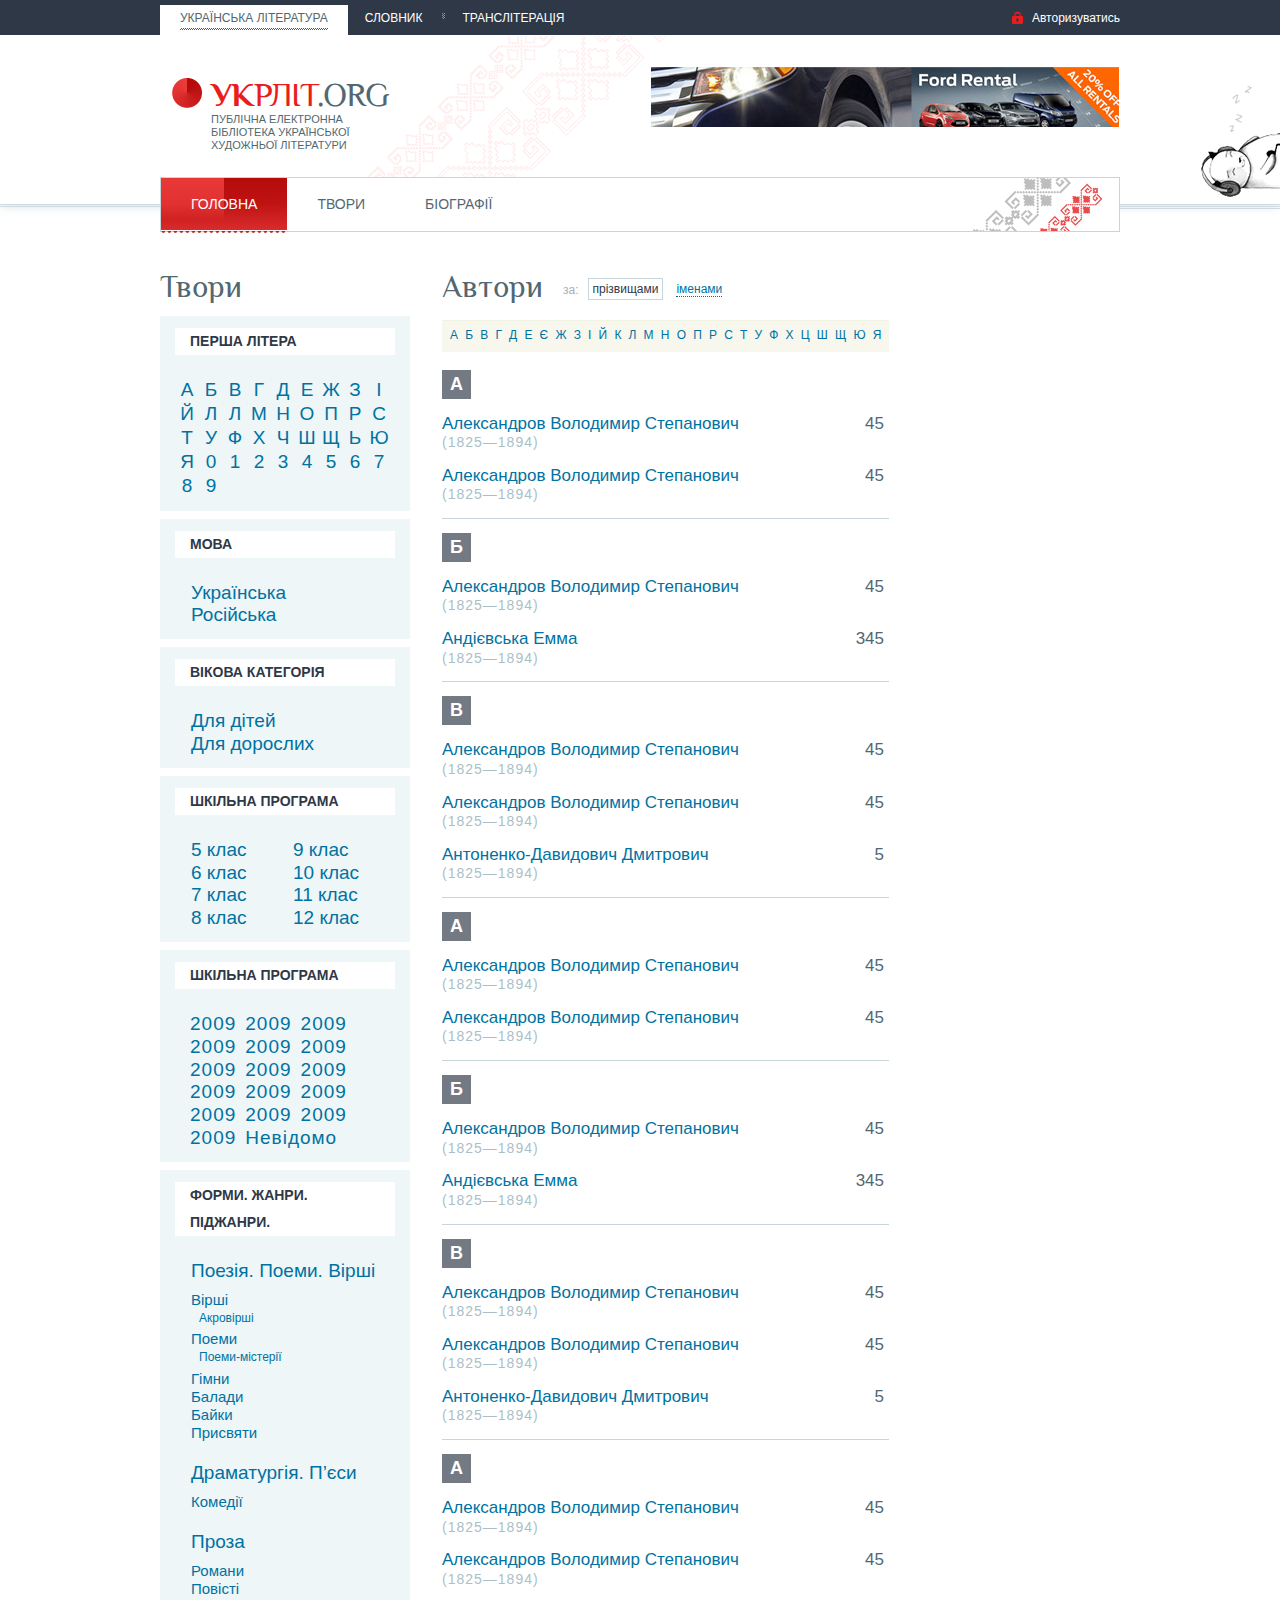
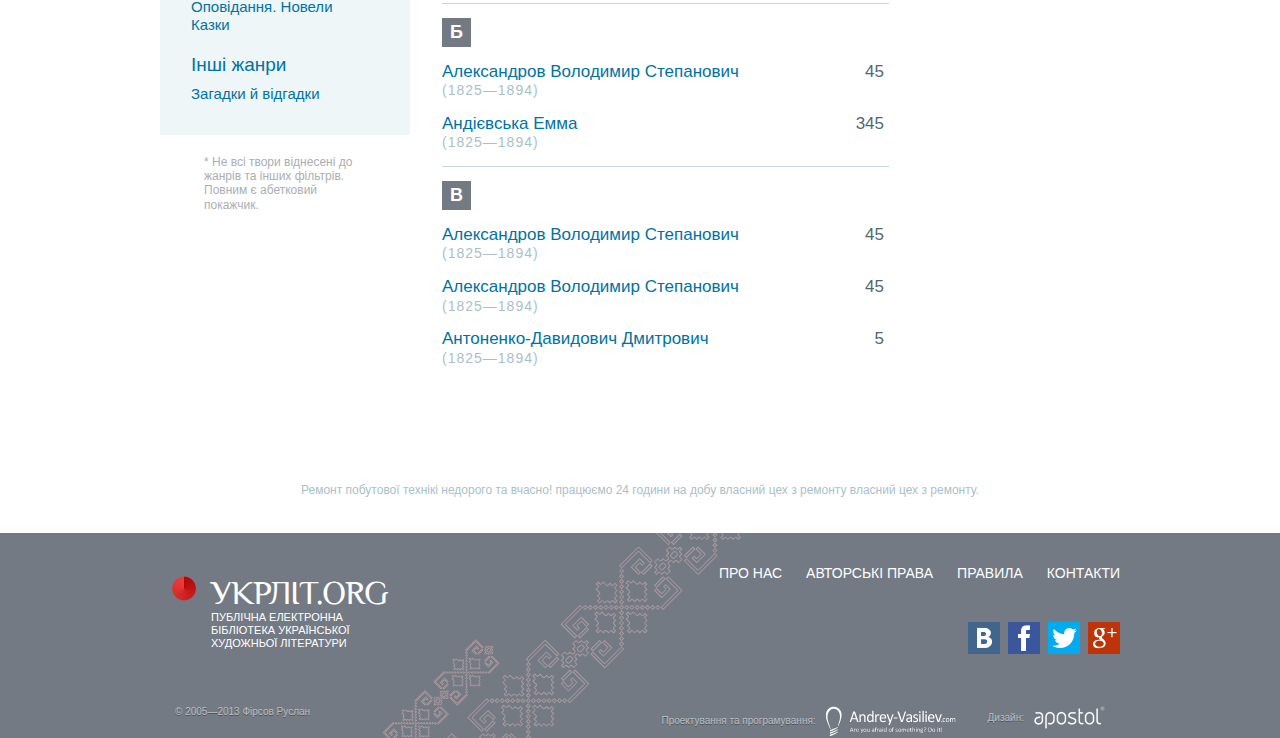
==== commit 380ffd91: "fix logo" ====
--- a/index.html
+++ b/index.html
@@ -35,7 +35,7 @@
 				</div>
 				<h1 class="logo">
 					<a href="#">
-						<p class="logo__name"><span>УКРЛІТ</span>.ORG</p>
+						<p class="logo__name"><span><b>УК</b>РЛІТ</span>.ORG</p>
 						<p class="logo__descr">Публічна електронна бібліотека української художньої літератури</p>
 					</a>
 				</h1>
@@ -65,6 +65,290 @@
 		</div>
 	</header>
 	<div class="container">
+		<div class="wrapper">
+			<div class="main authors">
+				<div class="authers__topper">
+					<h2 class="h2">Автори</h2>
+					<div class="sort-by">
+						<span class="sort-by__text">за:</span>
+						<a href="#" class="sort-by__item is-active"><span>прізвищами</span></a>
+						<a href="#" class="sort-by__item"><span>іменами</span></a>
+					</div>
+					<ul class="alphabet">
+						<li><a href="#">а</a></li>
+						<li><a href="#">б</a></li>
+						<li><a href="#">в</a></li>
+						<li><a href="#">г</a></li>
+						<li><a href="#">д</a></li>
+						<li><a href="#">е</a></li>
+						<li><a href="#">є</a></li>
+						<li><a href="#">ж</a></li>
+						<li><a href="#">з</a></li>
+						<li><a href="#">і</a></li>
+						<li><a href="#">й</a></li>
+						<li><a href="#">к</a></li>
+						<li><a href="#">л</a></li>
+						<li><a href="#">м</a></li>
+						<li><a href="#">н</a></li>
+						<li><a href="#">о</a></li>
+						<li><a href="#">п</a></li>
+						<li><a href="#">р</a></li>
+						<li><a href="#">с</a></li>
+						<li><a href="#">т</a></li>
+						<li><a href="#">у</a></li>
+						<li><a href="#">ф</a></li>
+						<li><a href="#">х</a></li>
+						<li><a href="#">ц</a></li>
+						<li><a href="#">ш</a></li>
+						<li><a href="#">щ</a></li>
+						<li><a href="#">ю</a></li>
+						<li><a href="#">я</a></li>
+					</ul>
+				</div>
+				<div class="l-list">
+					<ul class="list">
+						<li class="list__item">
+							<div class="list__title">А</div>
+							<ul class="author-list"> 
+								<li>
+									<div class="author-list__left">
+										<a href="#">Александров Володимир Степанович</a>
+										<p>(1825—1894)</p>
+									</div>
+									<div class="author-list__right">
+										<p class="author-list__number">45</p>
+									</div>	
+								</li>
+								<li>
+									<div class="author-list__left">
+										<a href="#">Александров Володимир Степанович</a>
+										<p>(1825—1894)</p>
+									</div>
+									<div class="author-list__right">
+										<p class="author-list__number">45</p>
+									</div>	
+								</li>
+							</ul>
+						</li>
+						<li class="list__item">
+							<div class="list__title">Б</div>
+							<ul class="author-list"> 
+								<li>
+									<div class="author-list__left">
+										<a href="#">Александров Володимир Степанович</a>
+										<p>(1825—1894)</p>
+									</div>
+									<div class="author-list__right">
+										<p class="author-list__number">45</p>
+									</div>	
+								</li>
+								<li>
+									<div class="author-list__left">
+										<a href="#">Андієвська Емма</a>
+										<p>(1825—1894)</p>
+									</div>
+									<div class="author-list__right">
+										<p class="author-list__number">345</p>
+									</div>	
+								</li>
+							</ul>
+						</li>
+						<li class="list__item">
+							<div class="list__title">В</div>
+							<ul class="author-list"> 
+								<li>
+									<div class="author-list__left">
+										<a href="#">Александров Володимир Степанович</a>
+										<p>(1825—1894)</p>
+									</div>
+									<div class="author-list__right">
+										<p class="author-list__number">45</p>
+									</div>	
+								</li>
+								<li>
+									<div class="author-list__left">
+										<a href="#">Александров Володимир Степанович</a>
+										<p>(1825—1894)</p>
+									</div>
+									<div class="author-list__right">
+										<p class="author-list__number">45</p>
+									</div>	
+								</li>
+								<li>
+									<div class="author-list__left">
+										<a href="#">Антоненко-Давидович Дмитрович</a>
+										<p>(1825—1894)</p>
+									</div>
+									<div class="author-list__right">
+										<p class="author-list__number">5</p>
+									</div>	
+								</li>
+							</ul>
+						</li>
+						<li class="list__item">
+							<div class="list__title">А</div>
+							<ul class="author-list"> 
+								<li>
+									<div class="author-list__left">
+										<a href="#">Александров Володимир Степанович</a>
+										<p>(1825—1894)</p>
+									</div>
+									<div class="author-list__right">
+										<p class="author-list__number">45</p>
+									</div>	
+								</li>
+								<li>
+									<div class="author-list__left">
+										<a href="#">Александров Володимир Степанович</a>
+										<p>(1825—1894)</p>
+									</div>
+									<div class="author-list__right">
+										<p class="author-list__number">45</p>
+									</div>	
+								</li>
+							</ul>
+						</li>
+						<li class="list__item">
+							<div class="list__title">Б</div>
+							<ul class="author-list"> 
+								<li>
+									<div class="author-list__left">
+										<a href="#">Александров Володимир Степанович</a>
+										<p>(1825—1894)</p>
+									</div>
+									<div class="author-list__right">
+										<p class="author-list__number">45</p>
+									</div>	
+								</li>
+								<li>
+									<div class="author-list__left">
+										<a href="#">Андієвська Емма</a>
+										<p>(1825—1894)</p>
+									</div>
+									<div class="author-list__right">
+										<p class="author-list__number">345</p>
+									</div>	
+								</li>
+							</ul>
+						</li>
+						<li class="list__item">
+							<div class="list__title">В</div>
+							<ul class="author-list"> 
+								<li>
+									<div class="author-list__left">
+										<a href="#">Александров Володимир Степанович</a>
+										<p>(1825—1894)</p>
+									</div>
+									<div class="author-list__right">
+										<p class="author-list__number">45</p>
+									</div>	
+								</li>
+								<li>
+									<div class="author-list__left">
+										<a href="#">Александров Володимир Степанович</a>
+										<p>(1825—1894)</p>
+									</div>
+									<div class="author-list__right">
+										<p class="author-list__number">45</p>
+									</div>	
+								</li>
+								<li>
+									<div class="author-list__left">
+										<a href="#">Антоненко-Давидович Дмитрович</a>
+										<p>(1825—1894)</p>
+									</div>
+									<div class="author-list__right">
+										<p class="author-list__number">5</p>
+									</div>	
+								</li>
+							</ul>
+						</li>
+						<li class="list__item">
+							<div class="list__title">А</div>
+							<ul class="author-list"> 
+								<li>
+									<div class="author-list__left">
+										<a href="#">Александров Володимир Степанович</a>
+										<p>(1825—1894)</p>
+									</div>
+									<div class="author-list__right">
+										<p class="author-list__number">45</p>
+									</div>	
+								</li>
+								<li>
+									<div class="author-list__left">
+										<a href="#">Александров Володимир Степанович</a>
+										<p>(1825—1894)</p>
+									</div>
+									<div class="author-list__right">
+										<p class="author-list__number">45</p>
+									</div>	
+								</li>
+							</ul>
+						</li>
+						<li class="list__item">
+							<div class="list__title">Б</div>
+							<ul class="author-list"> 
+								<li>
+									<div class="author-list__left">
+										<a href="#">Александров Володимир Степанович</a>
+										<p>(1825—1894)</p>
+									</div>
+									<div class="author-list__right">
+										<p class="author-list__number">45</p>
+									</div>	
+								</li>
+								<li>
+									<div class="author-list__left">
+										<a href="#">Андієвська Емма</a>
+										<p>(1825—1894)</p>
+									</div>
+									<div class="author-list__right">
+										<p class="author-list__number">345</p>
+									</div>	
+								</li>
+							</ul>
+						</li>
+						<li class="list__item">
+							<div class="list__title">В</div>
+							<ul class="author-list"> 
+								<li>
+									<div class="author-list__left">
+										<a href="#">Александров Володимир Степанович</a>
+										<p>(1825—1894)</p>
+									</div>
+									<div class="author-list__right">
+										<p class="author-list__number">45</p>
+									</div>	
+								</li>
+								<li>
+									<div class="author-list__left">
+										<a href="#">Александров Володимир Степанович</a>
+										<p>(1825—1894)</p>
+									</div>
+									<div class="author-list__right">
+										<p class="author-list__number">45</p>
+									</div>	
+								</li>
+								<li>
+									<div class="author-list__left">
+										<a href="#">Антоненко-Давидович Дмитрович</a>
+										<p>(1825—1894)</p>
+									</div>
+									<div class="author-list__right">
+										<p class="author-list__number">5</p>
+									</div>	
+								</li>
+							</ul>
+						</li>
+					</ul>
+					<div class="list__border-none"></div>
+				</div>	
+			</div>
+			<div class="sidebar-right">
+				<img src="img/socials.png" alt="">
+			</div>
+		</div>
 		<div class="sidebar-left">
 			<h2 class="h2">Твори</h2>
 			<div class="filter">
@@ -229,288 +513,6 @@
 				Повним є абетковий покажчик.
 			</div>
 		</div>
-		<div class="sidebar-right">
-			<img src="img/socials.png" alt="">
-		</div>
-		<div class="main authors">
-			<div class="authers__topper">
-				<h2 class="h2">Автори</h2>
-				<div class="sort-by">
-					<span class="sort-by__text">за:</span>
-					<a href="#" class="sort-by__item is-active"><span>прізвищами</span></a>
-					<a href="#" class="sort-by__item"><span>іменами</span></a>
-				</div>
-				<ul class="alphabet">
-					<li><a href="#">а</a></li>
-					<li><a href="#">б</a></li>
-					<li><a href="#">в</a></li>
-					<li><a href="#">г</a></li>
-					<li><a href="#">д</a></li>
-					<li><a href="#">е</a></li>
-					<li><a href="#">є</a></li>
-					<li><a href="#">ж</a></li>
-					<li><a href="#">з</a></li>
-					<li><a href="#">і</a></li>
-					<li><a href="#">й</a></li>
-					<li><a href="#">к</a></li>
-					<li><a href="#">л</a></li>
-					<li><a href="#">м</a></li>
-					<li><a href="#">н</a></li>
-					<li><a href="#">о</a></li>
-					<li><a href="#">п</a></li>
-					<li><a href="#">р</a></li>
-					<li><a href="#">с</a></li>
-					<li><a href="#">т</a></li>
-					<li><a href="#">у</a></li>
-					<li><a href="#">ф</a></li>
-					<li><a href="#">х</a></li>
-					<li><a href="#">ц</a></li>
-					<li><a href="#">ш</a></li>
-					<li><a href="#">щ</a></li>
-					<li><a href="#">ю</a></li>
-					<li><a href="#">я</a></li>
-				</ul>
-			</div>
-			<div class="l-list">
-				<ul class="list">
-					<li class="list__item">
-						<div class="list__title">А</div>
-						<ul class="author-list"> 
-							<li>
-								<div class="author-list__left">
-									<a href="#">Александров Володимир Степанович</a>
-									<p>(1825—1894)</p>
-								</div>
-								<div class="author-list__right">
-									<p class="author-list__number">45</p>
-								</div>	
-							</li>
-							<li>
-								<div class="author-list__left">
-									<a href="#">Александров Володимир Степанович</a>
-									<p>(1825—1894)</p>
-								</div>
-								<div class="author-list__right">
-									<p class="author-list__number">45</p>
-								</div>	
-							</li>
-						</ul>
-					</li>
-					<li class="list__item">
-						<div class="list__title">Б</div>
-						<ul class="author-list"> 
-							<li>
-								<div class="author-list__left">
-									<a href="#">Александров Володимир Степанович</a>
-									<p>(1825—1894)</p>
-								</div>
-								<div class="author-list__right">
-									<p class="author-list__number">45</p>
-								</div>	
-							</li>
-							<li>
-								<div class="author-list__left">
-									<a href="#">Андієвська Емма</a>
-									<p>(1825—1894)</p>
-								</div>
-								<div class="author-list__right">
-									<p class="author-list__number">345</p>
-								</div>	
-							</li>
-						</ul>
-					</li>
-					<li class="list__item">
-						<div class="list__title">В</div>
-						<ul class="author-list"> 
-							<li>
-								<div class="author-list__left">
-									<a href="#">Александров Володимир Степанович</a>
-									<p>(1825—1894)</p>
-								</div>
-								<div class="author-list__right">
-									<p class="author-list__number">45</p>
-								</div>	
-							</li>
-							<li>
-								<div class="author-list__left">
-									<a href="#">Александров Володимир Степанович</a>
-									<p>(1825—1894)</p>
-								</div>
-								<div class="author-list__right">
-									<p class="author-list__number">45</p>
-								</div>	
-							</li>
-							<li>
-								<div class="author-list__left">
-									<a href="#">Антоненко-Давидович Дмитрович</a>
-									<p>(1825—1894)</p>
-								</div>
-								<div class="author-list__right">
-									<p class="author-list__number">5</p>
-								</div>	
-							</li>
-						</ul>
-					</li>
-					<li class="list__item">
-						<div class="list__title">А</div>
-						<ul class="author-list"> 
-							<li>
-								<div class="author-list__left">
-									<a href="#">Александров Володимир Степанович</a>
-									<p>(1825—1894)</p>
-								</div>
-								<div class="author-list__right">
-									<p class="author-list__number">45</p>
-								</div>	
-							</li>
-							<li>
-								<div class="author-list__left">
-									<a href="#">Александров Володимир Степанович</a>
-									<p>(1825—1894)</p>
-								</div>
-								<div class="author-list__right">
-									<p class="author-list__number">45</p>
-								</div>	
-							</li>
-						</ul>
-					</li>
-					<li class="list__item">
-						<div class="list__title">Б</div>
-						<ul class="author-list"> 
-							<li>
-								<div class="author-list__left">
-									<a href="#">Александров Володимир Степанович</a>
-									<p>(1825—1894)</p>
-								</div>
-								<div class="author-list__right">
-									<p class="author-list__number">45</p>
-								</div>	
-							</li>
-							<li>
-								<div class="author-list__left">
-									<a href="#">Андієвська Емма</a>
-									<p>(1825—1894)</p>
-								</div>
-								<div class="author-list__right">
-									<p class="author-list__number">345</p>
-								</div>	
-							</li>
-						</ul>
-					</li>
-					<li class="list__item">
-						<div class="list__title">В</div>
-						<ul class="author-list"> 
-							<li>
-								<div class="author-list__left">
-									<a href="#">Александров Володимир Степанович</a>
-									<p>(1825—1894)</p>
-								</div>
-								<div class="author-list__right">
-									<p class="author-list__number">45</p>
-								</div>	
-							</li>
-							<li>
-								<div class="author-list__left">
-									<a href="#">Александров Володимир Степанович</a>
-									<p>(1825—1894)</p>
-								</div>
-								<div class="author-list__right">
-									<p class="author-list__number">45</p>
-								</div>	
-							</li>
-							<li>
-								<div class="author-list__left">
-									<a href="#">Антоненко-Давидович Дмитрович</a>
-									<p>(1825—1894)</p>
-								</div>
-								<div class="author-list__right">
-									<p class="author-list__number">5</p>
-								</div>	
-							</li>
-						</ul>
-					</li>
-					<li class="list__item">
-						<div class="list__title">А</div>
-						<ul class="author-list"> 
-							<li>
-								<div class="author-list__left">
-									<a href="#">Александров Володимир Степанович</a>
-									<p>(1825—1894)</p>
-								</div>
-								<div class="author-list__right">
-									<p class="author-list__number">45</p>
-								</div>	
-							</li>
-							<li>
-								<div class="author-list__left">
-									<a href="#">Александров Володимир Степанович</a>
-									<p>(1825—1894)</p>
-								</div>
-								<div class="author-list__right">
-									<p class="author-list__number">45</p>
-								</div>	
-							</li>
-						</ul>
-					</li>
-					<li class="list__item">
-						<div class="list__title">Б</div>
-						<ul class="author-list"> 
-							<li>
-								<div class="author-list__left">
-									<a href="#">Александров Володимир Степанович</a>
-									<p>(1825—1894)</p>
-								</div>
-								<div class="author-list__right">
-									<p class="author-list__number">45</p>
-								</div>	
-							</li>
-							<li>
-								<div class="author-list__left">
-									<a href="#">Андієвська Емма</a>
-									<p>(1825—1894)</p>
-								</div>
-								<div class="author-list__right">
-									<p class="author-list__number">345</p>
-								</div>	
-							</li>
-						</ul>
-					</li>
-					<li class="list__item">
-						<div class="list__title">В</div>
-						<ul class="author-list"> 
-							<li>
-								<div class="author-list__left">
-									<a href="#">Александров Володимир Степанович</a>
-									<p>(1825—1894)</p>
-								</div>
-								<div class="author-list__right">
-									<p class="author-list__number">45</p>
-								</div>	
-							</li>
-							<li>
-								<div class="author-list__left">
-									<a href="#">Александров Володимир Степанович</a>
-									<p>(1825—1894)</p>
-								</div>
-								<div class="author-list__right">
-									<p class="author-list__number">45</p>
-								</div>	
-							</li>
-							<li>
-								<div class="author-list__left">
-									<a href="#">Антоненко-Давидович Дмитрович</a>
-									<p>(1825—1894)</p>
-								</div>
-								<div class="author-list__right">
-									<p class="author-list__number">5</p>
-								</div>	
-							</li>
-						</ul>
-					</li>
-				</ul>
-				<div class="list__border-none"></div>
-			</div>	
-		</div>
 		<div class="partners"><a href="#">Ремонт побутової технікі недорого</a> та вчасно! працюємо <a href="#">24 години на добу</a> власний цех з ремонту власний цех з ремонту.</div>
 		<div class="scroll-top js-scroll-top">
 			<div class="scroll-top__inner">
@@ -525,7 +527,7 @@
 </section>
 <!-- END .wrap -->
 <!-- BEGIN .footer -->
-<footer class="footer">
+<div class="footer">
 	<div class="footer__inner">
 		<div class="footer__content">
 			<h1 class="logo logo_footer">
@@ -535,14 +537,14 @@
 				</a>
 			</h1>
 			<div class="footer__right">
-				<nav class="footer-nav">
+				<div class="footer-nav">
 					<ul>
 						<li class="footer-nav__item"><a href="#">Про нас </a></li>
 						<li class="footer-nav__item"><a href="#">Авторські права </a></li>
 						<li class="footer-nav__item"><a href="#">правила</a></li>
 						<li class="footer-nav__item"><a href="#">Контакти</a></li>
 					</ul>
-				</nav>
+				</div>
 				<div class="footer__net">
 					<ul class="footer__socials">
 						<li><a class="vk" href="#" title="vkontakte"></a></li>
@@ -566,7 +568,7 @@
 			</div>
 		</div>
 	</div>
-</footer>
+</div>
 <!-- END .footer -->
 </body>
 </html>--- a/css/screen.css
+++ b/css/screen.css
@@ -3,6 +3,7 @@
 html, body { height: 100%; }
 
 body { min-width: 1060px; font-family: Calibri, Arial, Tahoma, sans-serif; font-weight: normal; font-size: 14px; line-height: 1.2; }
+@media only screen and (max-width: 1077px) { body { min-width: 999px; } }
 
 a img, fieldset { border: none; }
 
@@ -20,12 +21,13 @@
 
 table { border-spacing: 0; border-collapse: collapse; }
 
-.page { min-width: 1060px; overflow-x: hidden; min-height: 100%; height: auto !important; height: 100%; margin: 0 auto -205px; }
+.page { overflow-x: hidden; min-height: 100%; height: auto !important; height: 100%; margin: 0 auto -205px; }
 
 .container { position: relative; width: 960px; margin: 64px auto 0; }
 .container:before, .container:after { content: ""; display: table; }
 .container:after { clear: both; }
 @media only screen and (max-width: 1177px) { .container { margin: 64px 0 0 100px; } }
+@media only screen and (max-width: 1077px) { .container { margin: 64px 0 0 39px; } }
 
 .push { height: 205px; clear: both; }
 
@@ -53,13 +55,14 @@
 
 .scroll-top__bg { width: 100px; height: 100%; text-align: center; padding-top: 25px; -moz-transition: background 300ms; -o-transition: background 300ms; -webkit-transition: background 300ms; -ms-transition: background 300ms; transition: background 300ms; }
 .scroll-top__bg span { display: inline-block; color: #aabfc8; }
+@media only screen and (max-width: 1077px) { .scroll-top__bg { width: 39px; } }
 .scroll-top__bg .arrow { position: relative; display: block; width: 37px; height: 37px; margin: 0 auto 10px; -moz-box-sizing: border-box; box-sizing: border-box; background: white; border: 1px solid #dddedf; -webkit-border-radius: 50%; -moz-border-radius: 50%; -ms-border-radius: 50%; -o-border-radius: 50%; border-radius: 50%; }
 .scroll-top__bg .arrow:after { content: ""; position: absolute; top: 12px; left: 8px; background: url('../img/icons-sda1ba12585.png') 0 -356px no-repeat; width: 17px; height: 9px; }
 
 .scroll-top__inner { width: 100%; height: 100%; }
 
 .search { float: right; margin: 9px 10px 0 0; font-size: 0; }
-.search input { width: 515px; height: 34px; vertical-align: top; padding: 0 16px; -moz-box-sizing: border-box; box-sizing: border-box; border: 2px solid #c6d6db; font: 15px Calibri, sans-serif; }
+.search input { width: 500px; height: 34px; vertical-align: top; padding: 0 16px; -moz-box-sizing: border-box; box-sizing: border-box; border: 2px solid #c6d6db; font: 15px Calibri, sans-serif; }
 .search input.placeholder { color: #c6d6db; }
 .search input:-moz-placeholder { color: #c6d6db; }
 .search input::-webkit-input-placeholder { color: #c6d6db; }
@@ -101,6 +104,7 @@
 .header__inner:before, .header__inner:after, .footer__inner:before, .footer__inner:after { content: ""; display: table; }
 .header__inner:after, .footer__inner:after { clear: both; }
 @media only screen and (max-width: 1177px) { .header__inner, .footer__inner { margin: 0 0 0 100px; } }
+@media only screen and (max-width: 1077px) { .header__inner, .footer__inner { margin: 0 0 0 39px; } }
 
 .footer__inner { height: 100%; background: url(../img/footer-bg.png) 37% 0 no-repeat; }
 @media only screen and (max-width: 1177px) { .footer__inner { padding-right: 10px; -moz-box-sizing: border-box; box-sizing: border-box; } }
@@ -222,7 +226,9 @@
 .sidebar-left { float: left; width: 250px; margin: 0 32px 32px 0; }
 .sidebar-left .h2 { margin-bottom: 12px; }
 
-.main { overflow: hidden; }
+.wrapper { float: right; }
+
+.main { float: left; }
 
 .sidebar-right { float: right; width: 199px; margin: 0 0 32px 32px; }
 
@@ -288,7 +294,7 @@
 .author-list li a { font-size: 17px; }
 
 .author-list__left { float: left; }
-.author-list__left p { font-size: 14px; color: #aabfc8; }
+.author-list__left p { font-size: 14px; letter-spacing: 1px; color: #aabfc8; }
 
 .author-list__right { float: right; }
 
@@ -296,9 +302,9 @@
 
 .author-list__number { padding-right: 5px; font-size: 17px; color: #526871; }
 
-.advert { clear: both; margin-bottom: 36px; text-align: center; }
-.advert a { font-size: 12px; color: #aabfc8; }
-.advert a:hover { text-decoration: underline; }
+.partners { clear: both; margin-bottom: 36px; text-align: center; font-size: 12px; color: #aabfc8; }
+.partners a { font-size: 12px; color: #aabfc8; }
+.partners a:hover { text-decoration: underline; }
 
 .biography__topper, .work__topper { position: relative; padding-bottom: 10px; margin-bottom: 32px; background: url(../img/author-bg.png) 0% 100% repeat-x; }
 .biography__topper .h3, .work__topper .h3 { display: inline-block; }
@@ -389,7 +395,7 @@
 .dictionary-search .l-select .select__dropdown li:before, .dictionary-search .l-select .select__dropdown li:after { content: ""; display: table; }
 .dictionary-search .l-select .select__dropdown li:after { clear: both; }
 
-.btn-search { float: left; }
+.slovnik, .author, .work { width: 729px; }
 
 .slovnik__topper { margin-bottom: 40px; }
 .slovnik__topper .h2 { display: block; padding-bottom: 10px; margin-bottom: 14px; background: url(../img/slovnik-bg.png) 0 100% repeat-x; }
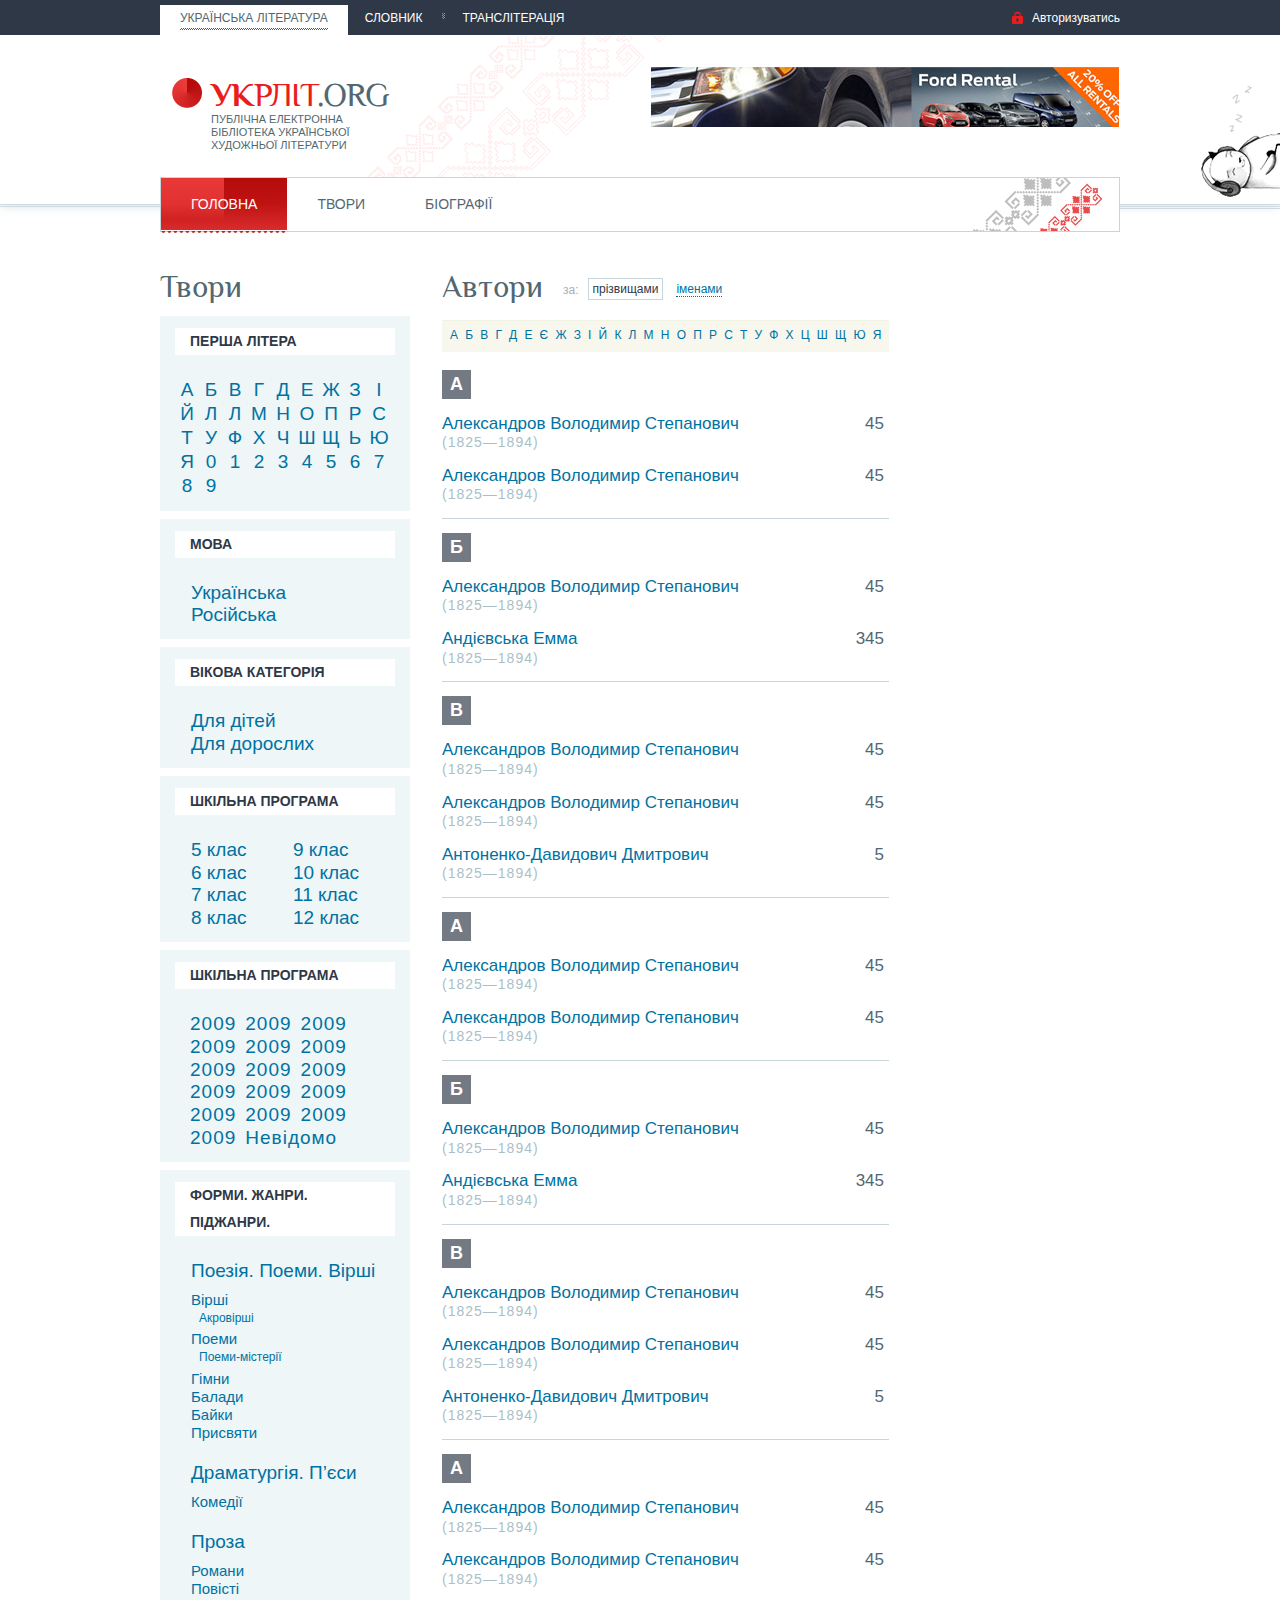
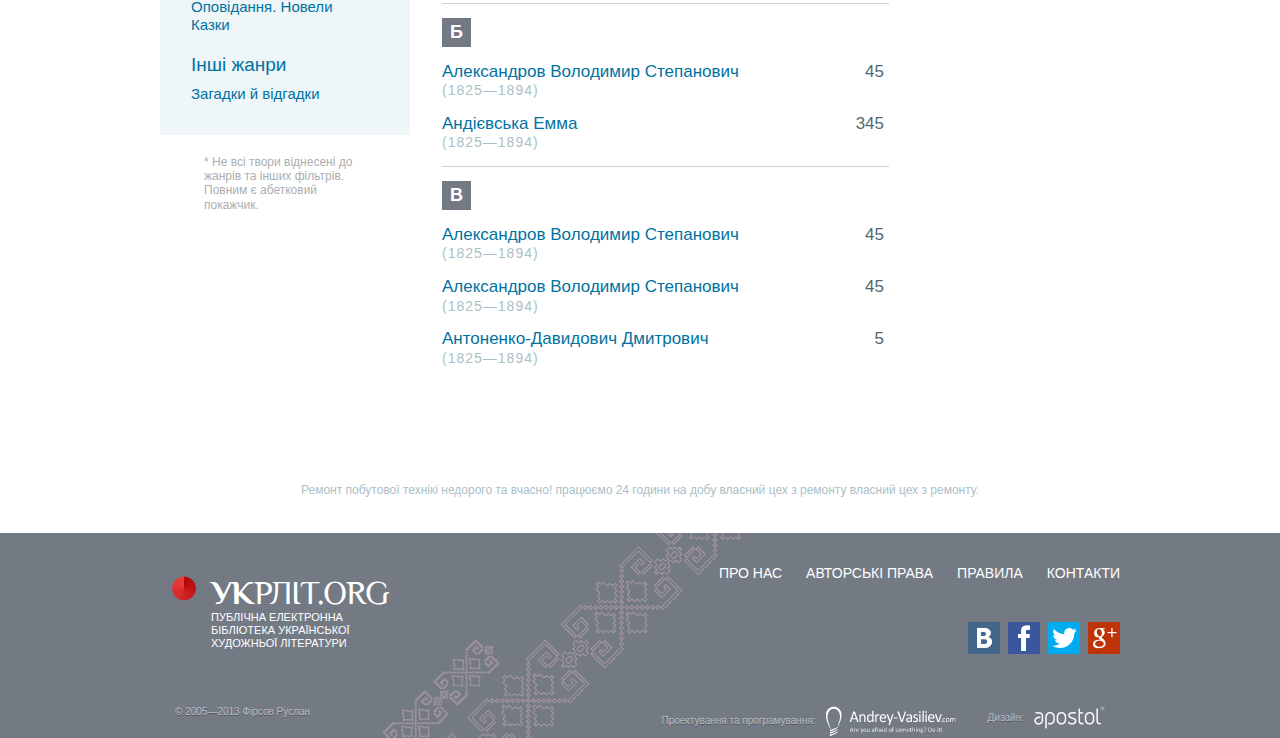
==== commit 5bdae042: "fix #3" ====
--- a/index.html
+++ b/index.html
@@ -532,7 +532,7 @@
 		<div class="footer__content">
 			<h1 class="logo logo_footer">
 				<a href="#">
-					<p class="logo__name"><span>УКРЛІТ</span>.ORG</p>
+					<p class="logo__name"><span><b>УК</b>РЛІТ</span>.ORG</p>
 					<p class="logo__descr">Публічна електронна бібліотека української художньої літератури</p>
 				</a>
 			</h1>
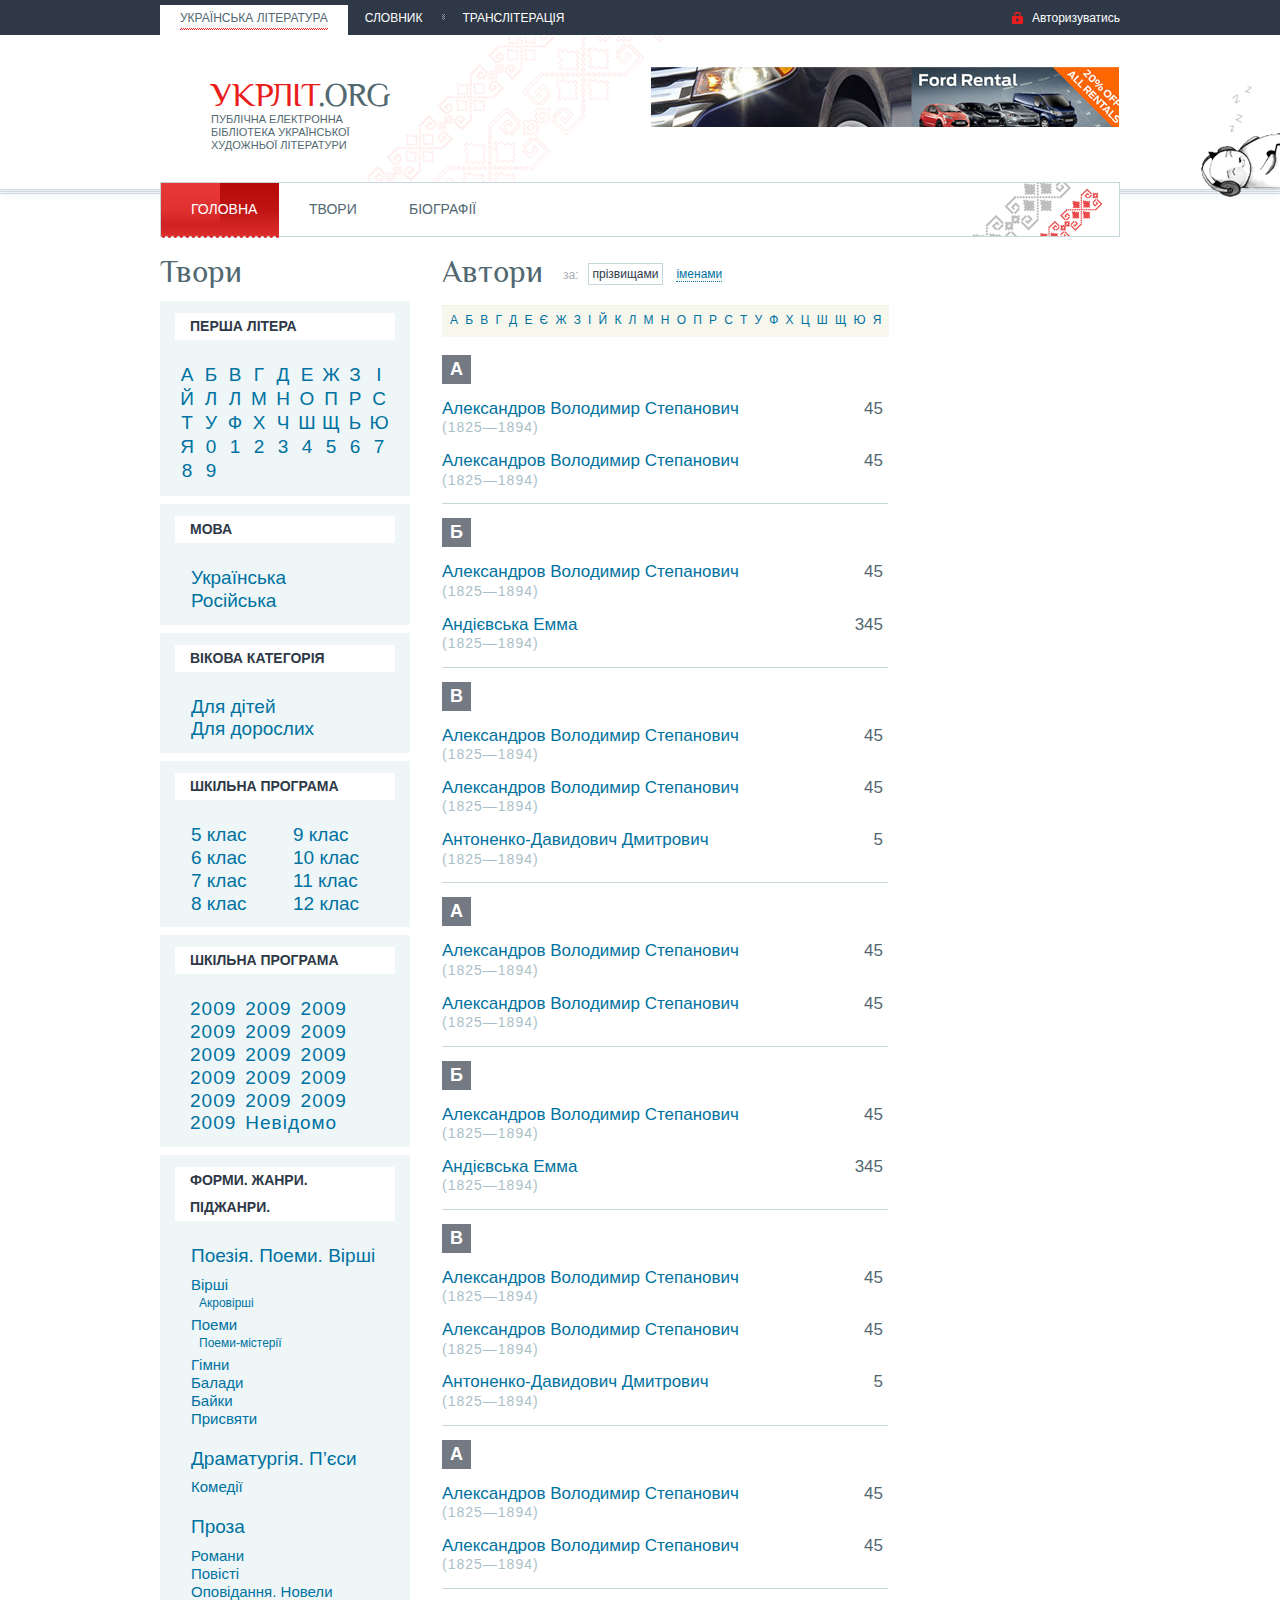
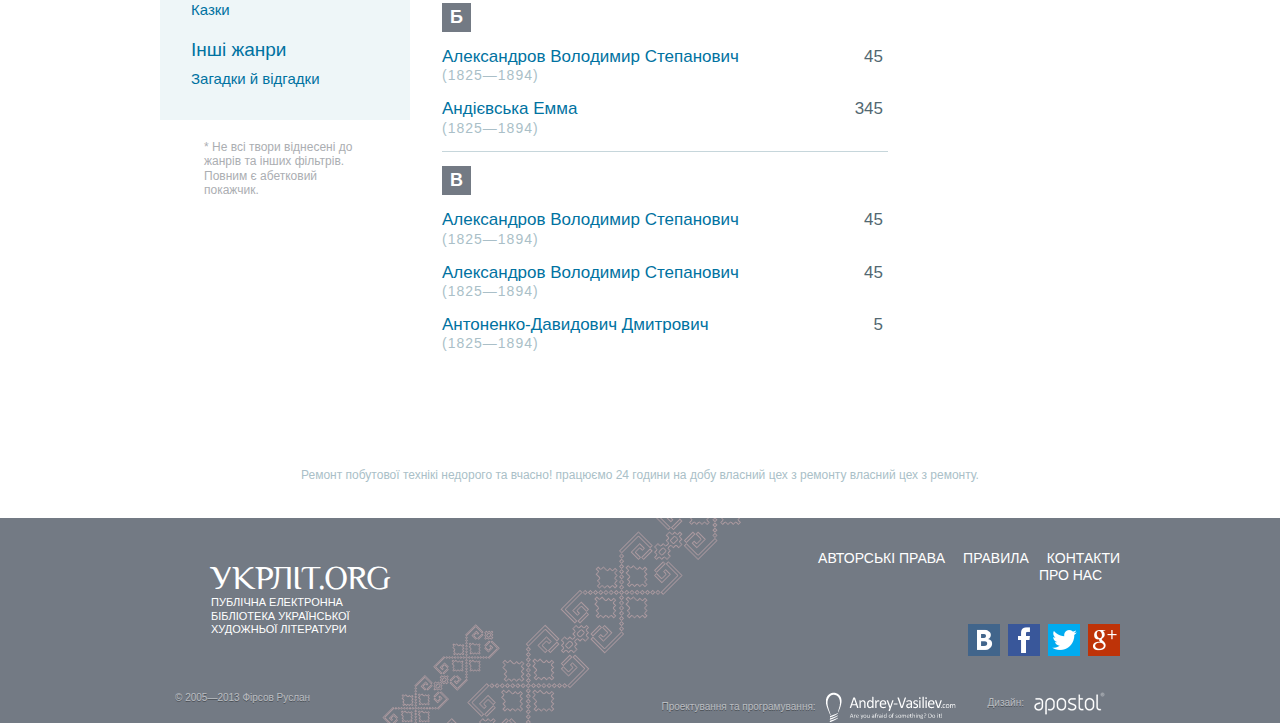
==== commit 82578b8c: "footer menu upd" ====
--- a/index.html
+++ b/index.html
@@ -44,17 +44,17 @@
 				</div>
 				<nav class="sub-nav sub-nav_main">
 					<ul>
-						<li class="sub-nav__item is-active">
+						<li class="sub-nav__item is-active sub-nav__main">
 							<a href="#">головна</a>
 							<div class="fon1"></div>
 							<div class="fon2"></div>
 						</li>
-						<li class="sub-nav__item">
+						<li class="sub-nav__item sub-nav__tvir">
 							<a href="#">Твори</a>
 							<div class="fon1"></div>
 							<div class="fon2"></div>
 						</li>
-						<li class="sub-nav__item">
+						<li class="sub-nav__item sub-nav__biography">
 							<a href="#">біографії</a>
 							<div class="fon1"></div>
 							<div class="fon2"></div>
@@ -539,10 +539,10 @@
 			<div class="footer__right">
 				<div class="footer-nav">
 					<ul>
+						<li class="footer-nav__item"><a href="#">Контакти</a></li>
+						<li class="footer-nav__item"><a href="#">правила</a></li>
+						<li class="footer-nav__item"><a href="#">Авторські права </a></li>
 						<li class="footer-nav__item"><a href="#">Про нас </a></li>
-						<li class="footer-nav__item"><a href="#">Авторські права </a></li>
-						<li class="footer-nav__item"><a href="#">правила</a></li>
-						<li class="footer-nav__item"><a href="#">Контакти</a></li>
 					</ul>
 				</div>
 				<div class="footer__net">
--- a/css/screen.css
+++ b/css/screen.css
@@ -2,8 +2,7 @@
 
 html, body { height: 100%; }
 
-body { min-width: 1060px; font-family: Calibri, Arial, Tahoma, sans-serif; font-weight: normal; font-size: 14px; line-height: 1.2; }
-@media only screen and (max-width: 1077px) { body { min-width: 999px; } }
+body { min-width: 999px; font-family: Calibri, Arial, Tahoma, sans-serif; font-weight: normal; font-size: 14px; line-height: 1.2; }
 
 a img, fieldset { border: none; }
 
@@ -23,7 +22,7 @@
 
 .page { overflow-x: hidden; min-height: 100%; height: auto !important; height: 100%; margin: 0 auto -205px; }
 
-.container { position: relative; width: 960px; margin: 64px auto 0; }
+.container { position: relative; width: 960px; margin: 64px auto 0; *zoom: 1; }
 .container:before, .container:after { content: ""; display: table; }
 .container:after { clear: both; }
 @media only screen and (max-width: 1177px) { .container { margin: 64px 0 0 100px; } }
@@ -35,92 +34,97 @@
 
 .h3 { font-size: 29px; color: #2e3847; font-weight: normal; }
 
-.l-select { position: relative; float: right; margin-left: 24px; }
-
-.select__title { color: #abaeb2; font-size: 15px; }
-
-.select { position: relative; display: inline-block; width: 128px; height: 27px; -moz-box-sizing: border-box; box-sizing: border-box; -moz-user-select: none; -webkit-user-select: none; user-select: none; border: 1px solid #c6d6db; cursor: pointer; }
+.select-wrap { position: relative; float: right; *zoom: 1; margin-left: 24px; font-size: 0; vertical-align: middle; }
+.select-wrap:before, .select-wrap:after { content: ""; display: table; }
+.select-wrap:after { clear: both; }
+.select-wrap .select__dropdown { border: 1px solid #c6d6db; border-top: 1px solid #ebedee; width: 126px; top: 26px; right: 0; }
+
+.select__title { float: left; color: #abaeb2; margin-right: 9px; font-size: 15px; line-height: 27px; }
+
+.select { position: relative; float: left; width: 128px; height: 27px; -moz-box-sizing: border-box; box-sizing: border-box; -moz-user-select: none; -webkit-user-select: none; user-select: none; border: 1px solid #c6d6db; cursor: pointer; }
 .select:after { content: ""; position: absolute; top: 9px; right: 8px; background: url('../img/icons-sda1ba12585.png') 0 -340px no-repeat; width: 9px; height: 6px; }
 
-.select__value { padding: 0 8px; line-height: 25px; color: #2e3847; font-size: 15px; }
-
-.select__dropdown { position: absolute; top: 45px; right: 0px; width: 128px; background: white; }
-.select__dropdown li { -moz-box-sizing: border-box; box-sizing: border-box; padding: 0 8px; color: #2e3847; cursor: pointer; }
-.select__dropdown li:hover { color: #d02222; text-decoration: none; }
+.select__value { padding: 0 8px; line-height: 25px; color: #2e3847; font-size: 15px; white-space: nowrap; text-overflow: ellipsis; overflow: hidden; }
+.select__value .select__value-title { line-height: 30px; white-space: nowrap; text-overflow: ellipsis; overflow: hidden; }
+.select__value .select__value-text { display: none; }
+
+.select__dropdown { position: absolute; top: 30px; right: -2px; width: 128px; background: white; border: 2px solid #c6d6db; border-top: none; }
+.select__dropdown li { -moz-box-sizing: border-box; box-sizing: border-box; padding: 5px 10px; color: #2e3847; font-size: 14px; cursor: pointer; }
+.select__dropdown li:hover { background: #eef6f8; }
 
 .scroll-top { display: none; position: fixed; top: 0px; bottom: 0px; left: 0px; cursor: pointer; }
 .scroll-top:hover .scroll-top__bg { background: #ebf7ff; }
 
 .scroll-top.is-active { display: block; }
 
-.scroll-top__bg { width: 100px; height: 100%; text-align: center; padding-top: 25px; -moz-transition: background 300ms; -o-transition: background 300ms; -webkit-transition: background 300ms; -ms-transition: background 300ms; transition: background 300ms; }
+.scroll-top__bg { width: 100px; height: 100%; text-align: center; padding-top: 25px; -moz-transition: background 200ms; -o-transition: background 200ms; -webkit-transition: background 200ms; -ms-transition: background 200ms; transition: background 200ms; }
 .scroll-top__bg span { display: inline-block; color: #aabfc8; }
 @media only screen and (max-width: 1077px) { .scroll-top__bg { width: 39px; } }
 .scroll-top__bg .arrow { position: relative; display: block; width: 37px; height: 37px; margin: 0 auto 10px; -moz-box-sizing: border-box; box-sizing: border-box; background: white; border: 1px solid #dddedf; -webkit-border-radius: 50%; -moz-border-radius: 50%; -ms-border-radius: 50%; -o-border-radius: 50%; border-radius: 50%; }
-.scroll-top__bg .arrow:after { content: ""; position: absolute; top: 12px; left: 8px; background: url('../img/icons-sda1ba12585.png') 0 -356px no-repeat; width: 17px; height: 9px; }
+.scroll-top__bg .arrow:after { content: ""; position: absolute; top: 12px; left: 9px; background: url('../img/icons-sda1ba12585.png') 0 -356px no-repeat; width: 17px; height: 9px; }
 
 .scroll-top__inner { width: 100%; height: 100%; }
 
-.search { float: right; margin: 9px 10px 0 0; font-size: 0; }
-.search input { width: 500px; height: 34px; vertical-align: top; padding: 0 16px; -moz-box-sizing: border-box; box-sizing: border-box; border: 2px solid #c6d6db; font: 15px Calibri, sans-serif; }
+.search { float: right; width: 600px; margin: 9px 10px 0 0; font-size: 0; }
+.search input { width: 464px; height: 20px; vertical-align: top; padding: 5px 16px; border: 2px solid #c6d6db; font: 15px Calibri, sans-serif; }
 .search input.placeholder { color: #c6d6db; }
 .search input:-moz-placeholder { color: #c6d6db; }
 .search input::-webkit-input-placeholder { color: #c6d6db; }
 
-.btn-search { vertical-align: top; padding: 0 20px 0 12px; background: #e94444; font-size: 0; color: white; text-transform: uppercase; font: 12px Calibri, sans-serif; text-shadow: 0 1px 0 #dd2525; -moz-transition: background 300ms; -o-transition: background 300ms; -webkit-transition: background 300ms; -ms-transition: background 300ms; transition: background 300ms; }
-.btn-search i { display: inline-block; vertical-align: middle; }
-.btn-search span { margin-left: 10px; font-size: 12px; line-height: 34px; }
+.btn-search { position: relative; width: 100px; height: 34px; vertical-align: top; padding: 0 20px 0 12px; background: #e94444; font-size: 0; color: white; text-transform: uppercase; font: 12px Calibri, sans-serif; text-shadow: 0 1px 0 #dd2525; -moz-transition: background 300ms; -o-transition: background 300ms; -webkit-transition: background 300ms; -ms-transition: background 300ms; transition: background 300ms; }
+.btn-search .ico-search { position: absolute; top: 10px; left: 13px; background: url('../img/icons-sda1ba12585.png') 0 -316px no-repeat; width: 14px; height: 14px; }
+.btn-search span { margin-left: 20px; font-size: 12px; line-height: 34px; }
 .btn-search:hover { background: #e62d2d; }
 
-.ico-search { background: url('../img/icons-sda1ba12585.png') 0 -316px no-repeat; width: 14px; height: 14px; }
-
-.pagination { height: 32px; margin-bottom: 32px; padding: 0 12px; background: #f7f7ee; -webkit-box-shadow: inset 0 1px 0px #f1f3e2; -moz-box-shadow: inset 0 1px 0px #f1f3e2; box-shadow: inset 0 1px 0px #f1f3e2; }
+.pagination { height: 32px; margin-bottom: 32px; padding: 0 12px; background: #f7f7ee; -webkit-box-shadow: inset 0 1px 0px #f1f3e2; -moz-box-shadow: inset 0 1px 0px #f1f3e2; box-shadow: inset 0 1px 0px #f1f3e2; *zoom: 1; }
 .pagination:before, .pagination:after { content: ""; display: table; }
 .pagination:after { clear: both; }
 
-.pagination__prev { float: left; line-height: 32px; }
-
-.pagination__next { float: right; line-height: 32px; }
-
-.pagination__pages { float: left; height: 32px; }
+.pagination__prev { float: left; line-height: 32px; padding: 0 5px; }
+.pagination__prev:hover { background: #737a84; color: white; text-decoration: none; }
+
+.pagination__next { float: right; line-height: 32px; padding: 0 5px; }
+.pagination__next:hover { background: #737a84; color: white; text-decoration: none; }
+
+.pagination__pages { *zoom: 1; float: left; height: 32px; margin-left: 60px; }
 .pagination__pages:before, .pagination__pages:after { content: ""; display: table; }
 .pagination__pages:after { clear: both; }
-.pagination__pages li { float: left; padding: 0 11px; height: 32px; line-height: 32px; }
-.pagination__pages li a { line-height: 32px; }
-.pagination__pages li.is-active { background: #737a84; }
-.pagination__pages li.is-active a { font-weight: bold; color: white; }
-
-.pagination__custom-page { float: left; height: 21px; width: 42px; margin: 5px 0 0 10px; -moz-box-sizing: border-box; box-sizing: border-box; padding: 0 4px; text-align: center; border: 1px solid #c6d6db; background: white; }
-
-.header { position: relative; border-bottom: 1px solid #ced9e0; -webkit-box-shadow: 0 1px 10px rgba(150, 173, 188, 0.35); -moz-box-shadow: 0 1px 10px rgba(150, 173, 188, 0.35); box-shadow: 0 1px 10px rgba(150, 173, 188, 0.35); }
-.header:before { content: ""; position: absolute; bottom: -3px; width: 100%; height: 1px; background: #ced9e0; }
-.header:after { content: ""; position: absolute; bottom: -5px; width: 100%; height: 1px; background: #ced9e0; }
+.pagination__pages li { float: left; line-height: 32px; min-width: 29px; text-align: center; }
+.pagination__pages li a { display: block; height: 32px; padding: 0 11px; line-height: 32px; }
+.pagination__pages li:hover a { font-weight: bold; background: #737a84; color: white; text-decoration: none; }
+.pagination__pages li.is-active a { font-weight: bold; color: white; background: #737a84; }
+
+.pagination__custom-page { float: left; height: 17px; width: 34px; margin: 5px 0 0 10px; padding: 2px 4px; text-align: center; border: 1px solid #c6d6db; font-family: Calibri, Arial, Tahoma, sans-serif; background: white; }
+
+.header { position: relative; height: 189px; border-bottom: 1px solid #ced9e0; -webkit-box-shadow: 0 1px 10px rgba(150, 173, 188, 0.35); -moz-box-shadow: 0 1px 10px rgba(150, 173, 188, 0.35); box-shadow: 0 1px 10px rgba(150, 173, 188, 0.35); z-index: 99; }
+.header:before { content: ""; position: absolute; bottom: -3px; left: 0px; right: 0px; width: 100%; height: 1px; background: #ced9e0; }
+.header:after { content: ""; position: absolute; bottom: -5px; right: 0px; left: 0px; width: 100%; height: 1px; background: #ced9e0; }
 
 .cat { position: absolute; top: 50px; right: -245px; }
 
 .header__topper { background: #2e3847; height: 35px; padding-top: 5px; -moz-box-sizing: border-box; box-sizing: border-box; }
 
-.header__inner, .footer__inner { position: relative; width: 960px; margin: 0 auto; }
+.header__inner, .footer__inner { position: relative; width: 960px; margin: 0 auto; *zoom: 1; }
 .header__inner:before, .header__inner:after, .footer__inner:before, .footer__inner:after { content: ""; display: table; }
 .header__inner:after, .footer__inner:after { clear: both; }
 @media only screen and (max-width: 1177px) { .header__inner, .footer__inner { margin: 0 0 0 100px; } }
 @media only screen and (max-width: 1077px) { .header__inner, .footer__inner { margin: 0 0 0 39px; } }
 
-.footer__inner { height: 100%; background: url(../img/footer-bg.png) 37% 0 no-repeat; }
+.footer__inner { height: 205px; background: url(../img/footer-bg.png) 37% 0 no-repeat; }
 @media only screen and (max-width: 1177px) { .footer__inner { padding-right: 10px; -moz-box-sizing: border-box; box-sizing: border-box; } }
 
 .nav { float: left; }
+.nav ul { *zoom: 1; }
 .nav ul:before, .nav ul:after { content: ""; display: table; }
 .nav ul:after { clear: both; }
 
 .nav__item { float: left; position: relative; height: 30px; }
-.nav__item a { display: block; height: 30px; padding: 6px 20px 0; -moz-box-sizing: border-box; box-sizing: border-box; font-size: 12px; color: white; text-transform: uppercase; }
+.nav__item a { display: block; height: 30px; padding: 6px 20px 0; -moz-box-sizing: border-box; box-sizing: border-box; font-size: 12px; color: white; text-transform: uppercase; background: url(../img/nav-border.png) 0px 9px no-repeat; }
 .nav__item a:hover { text-decoration: none; }
-.nav__item:before { content: ""; position: absolute; top: 8px; left: 0px; background: url('../img/icons-sda1ba12585.png') 0 -428px no-repeat; width: 3px; height: 6px; }
-.nav__item:first-child:before { display: none; }
+.nav__item:first-child a { background: none; }
 .nav__item:hover a { color: #86d3e9; }
 
-.nav__item.is-active { background: white; -webkit-box-shadow: 3px 0 0 white; -moz-box-shadow: 3px 0 0 white; box-shadow: 3px 0 0 white; }
+.nav__item.is-active { position: relative; z-index: 2; background: white; border-right: 3px solid white; margin-right: -3px; }
 .nav__item.is-active a { color: #526871; padding: 6px 17px 0 20px; }
 .nav__item.is-active a span { position: relative; }
 .nav__item.is-active a span:after { content: ""; position: absolute; left: 0; right: 0; bottom: -5px; height: 2px; background: url(../img/menu-border-img.png) 0 0 repeat-x; }
@@ -132,15 +136,15 @@
 .login a:before { content: ""; position: absolute; top: 0; left: -20px; background: url('../img/icons-sda1ba12585.png') 0 -375px no-repeat; width: 12px; height: 13px; }
 
 .header__content { position: relative; z-index: 2; margin-bottom: -28px; }
-.header__content .header__inner { background: url(../img/header-bg.png) 26% 0% no-repeat; }
+.header__content .header__inner { background: url(../img/header-bg.png) 26% 0% no-repeat; padding-bottom: 13px; }
 
 .logo { float: left; margin: 40px 0 24px 15px; width: 220px; }
-.logo a { display: block; -moz-box-sizing: border-box; box-sizing: border-box; padding-left: 36px; position: relative; }
+.logo a { display: block; -moz-box-sizing: border-box; box-sizing: border-box; padding-left: 36px; position: relative; background: url(../img/logo.png) 0px 3px no-repeat; }
 .logo a:hover { text-decoration: none; }
-.logo a:before { content: ""; position: absolute; top: 3px; left: -3px; background: url('../img/icons-sda1ba12585.png') 0 -115px no-repeat; width: 30px; height: 30px; }
 
 .logo__name { font: 34px "Philosopher", sans-serif; color: #526871; letter-spacing: -1px; }
 .logo__name span { color: #ea1c1c; }
+.logo__name span b { letter-spacing: 0; font-weight: normal; }
 
 .logo__descr { text-transform: uppercase; font-size: 11px; font-weight: normal; color: #526871; }
 
@@ -151,16 +155,16 @@
 
 .header__banner { float: right; margin-top: 32px; }
 
-.sub-nav { clear: both; border: 1px solid #c6d6db; -moz-box-sizing: border-box; box-sizing: border-box; background: white; }
+.sub-nav { position: relative; top: 5px; clear: both; border: 1px solid #c6d6db; -moz-box-sizing: border-box; box-sizing: border-box; background: white; *zoom: 1; }
 .sub-nav:before, .sub-nav:after { content: ""; display: table; }
 .sub-nav:after { clear: both; }
-.sub-nav ul { float: left; }
+.sub-nav ul { *zoom: 1; float: left; width: 338px; }
 .sub-nav ul:before, .sub-nav ul:after { content: ""; display: table; }
 .sub-nav ul:after { clear: both; }
 
 .sub-nav_main { background: white url(../img/sub-nav-bg.png) 98% 0 no-repeat; }
 
-.sub-nav__item { position: relative; float: left; padding: 0 8px; -moz-box-sizing: border-box; box-sizing: border-box; }
+.sub-nav__item { position: relative; float: left; text-align: center; padding: 0 8px; }
 .sub-nav__item a { position: relative; display: block; height: 53px; padding: 0 22px; line-height: 53px; text-align: center; font-size: 14px; color: #526871; -moz-box-sizing: border-box; box-sizing: border-box; text-transform: uppercase; z-index: 2; }
 .sub-nav__item a:hover { text-decoration: none; border-bottom: 5px solid #c6d6db; }
 .sub-nav__item .fon1 { display: none; position: absolute; top: 0; bottom: 50%; left: 0; right: 50%; background: #e53535; background: -webkit-gradient(linear, 50% 0%, 50% 100%, color-stop(0%, #e83838), color-stop(100%, #e13131)); background: -webkit-linear-gradient(top, #e83838 0%, #e13131 100%); background: -moz-linear-gradient(top, #e83838 0%, #e13131 100%); background: -o-linear-gradient(top, #e83838 0%, #e13131 100%); background: linear-gradient(top, #e83838 0%, #e13131 100%); z-index: 1; }
@@ -168,30 +172,41 @@
 .sub-nav__item .fon2 { display: none; position: absolute; top: 0; bottom: 50%; right: 0; left: 50%; background: #e53535; background: -webkit-gradient(linear, 50% 0%, 50% 100%, color-stop(0%, #b60b0b), color-stop(100%, #bf1313)); background: -webkit-linear-gradient(top, #b60b0b 0%, #bf1313 100%); background: -moz-linear-gradient(top, #b60b0b 0%, #bf1313 100%); background: -o-linear-gradient(top, #b60b0b 0%, #bf1313 100%); background: linear-gradient(top, #b60b0b 0%, #bf1313 100%); z-index: 1; }
 .sub-nav__item .fon2:after { content: ""; position: absolute; top: 100%; right: 0; left: 0; height: 26px; background: #e53535; background: -webkit-gradient(linear, 50% 0%, 50% 100%, color-stop(0%, #bf1313), color-stop(60%, #d02222), color-stop(100%, #da2b2b)); background: -webkit-linear-gradient(top, #bf1313 0%, #d02222 60%, #da2b2b 100%); background: -moz-linear-gradient(top, #bf1313 0%, #d02222 60%, #da2b2b 100%); background: -o-linear-gradient(top, #bf1313 0%, #d02222 60%, #da2b2b 100%); background: linear-gradient(top, #bf1313 0%, #d02222 60%, #da2b2b 100%); }
 
+.sub-nav__item.is-active { background: #e53535; }
 .sub-nav__item.is-active a { color: white; }
 .sub-nav__item.is-active .fon1, .sub-nav__item.is-active .fon2 { display: block; }
 .sub-nav__item.is-active:after { content: ""; position: absolute; bottom: -3px; left: 0; right: 0; height: 3px; background: url(../img/triangle-red-small.png) 0 0 repeat-x; }
 .sub-nav__item.is-active:hover a { border-bottom: none; }
 
+.sub-nav__main { width: 102px; }
+
+.sub-nav__tvir { width: 84px; }
+
+.sub-nav__biography { width: 104px; }
+
 .footer { position: relative; height: 205px; background: #737a84; z-index: 10; }
 
+.footer__content { *zoom: 1; }
 .footer__content:before, .footer__content:after { content: ""; display: table; }
 .footer__content:after { clear: both; }
 
-.footer__right { float: right; padding-top: 32px; }
+.footer__right { float: right; width: 379px; padding-top: 32px; }
 
 .footer-nav { margin-bottom: 40px; }
+.footer-nav ul { *zoom: 1; }
 .footer-nav ul:before, .footer-nav ul:after { content: ""; display: table; }
 .footer-nav ul:after { clear: both; }
 
-.footer-nav__item { float: left; margin-left: 24px; }
+.footer-nav__item { float: right; margin-right: 18px; }
+.footer-nav__item:first-child { margin-right: 0; }
 .footer-nav__item a { color: white; text-transform: uppercase; }
 .footer-nav__item a:hover { color: white; }
 
-.footer__ne:before, .footer__ne:after { content: ""; display: table; }
-.footer__ne:after { clear: both; }
-
-.footer__socials { float: right; margin-left: 24px; }
+.footer__net { *zoom: 1; }
+.footer__net:before, .footer__net:after { content: ""; display: table; }
+.footer__net:after { clear: both; }
+
+.footer__socials { float: right; margin-left: 24px; *zoom: 1; }
 .footer__socials:before, .footer__socials:after { content: ""; display: table; }
 .footer__socials:after { clear: both; }
 .footer__socials li { float: left; margin-left: 8px; }
@@ -206,7 +221,7 @@
 
 .counter { float: right; }
 
-.footer__bot { margin-top: 32px; padding: 0 15px; }
+.footer__bot { *zoom: 1; margin-top: 32px; padding: 0 15px; }
 .footer__bot:before, .footer__bot:after { content: ""; display: table; }
 .footer__bot:after { clear: both; }
 
@@ -223,14 +238,14 @@
 
 .prog { background: url('../img/icons-sda1ba12585.png') 0 0 no-repeat; width: 130px; height: 30px; }
 
-.sidebar-left { float: left; width: 250px; margin: 0 32px 32px 0; }
+.sidebar-left { float: left; width: 250px; margin: 0 0 32px 0; }
 .sidebar-left .h2 { margin-bottom: 12px; }
 
-.wrapper { float: right; }
-
-.main { float: left; }
-
-.sidebar-right { float: right; width: 199px; margin: 0 0 32px 32px; }
+.wrapper { width: 678px; float: right; }
+
+.main { float: left; width: 446px; }
+
+.sidebar-right { float: right; width: 200px; margin: 0 0 32px 0; }
 
 .filter { padding: 12px 15px; margin-bottom: 8px; background: #eef6f8; }
 
@@ -245,11 +260,12 @@
 .filter__language a, .filter__age a, .filter__school a, .filter__year a, .filter__genre a { font-size: 19px; color: #0072a1; }
 .filter__language a:hover, .filter__age a:hover, .filter__school a:hover, .filter__year a:hover, .filter__genre a:hover { color: #d02222; text-decoration: underline; }
 
+.filter__school { *zoom: 1; }
 .filter__school:before, .filter__school:after { content: ""; display: table; }
 .filter__school:after { clear: both; }
 .filter__school li { float: left; width: 50%; }
 
-.filter__year { margin-left: -10px; }
+.filter__year { *zoom: 1; margin-left: -10px; }
 .filter__year:before, .filter__year:after { content: ""; display: table; }
 .filter__year:after { clear: both; }
 .filter__year li { float: left; margin-left: 9px; }
@@ -263,6 +279,7 @@
 
 .sidebar__alert { font-size: 12px; color: #abaeb2; margin: 20px; padding: 0 24px; }
 
+.authers__topper { *zoom: 1; }
 .authers__topper:before, .authers__topper:after { content: ""; display: table; }
 .authers__topper:after { clear: both; }
 .authers__topper .h2 { float: left; margin-bottom: 16px; }
@@ -288,7 +305,7 @@
 
 .list__item { border-bottom: 1px solid #c6d6db; margin-bottom: 14px; }
 
-.author-list li { margin-bottom: 15px; }
+.author-list li { margin-bottom: 15px; *zoom: 1; }
 .author-list li:before, .author-list li:after { content: ""; display: table; }
 .author-list li:after { clear: both; }
 .author-list li a { font-size: 17px; }
@@ -311,8 +328,9 @@
 .biography__topper .all-authors, .work__topper .all-authors { position: absolute; top: 14px; right: 0px; color: #0072a1; }
 .biography__topper .all-authors:hover, .work__topper .all-authors:hover { color: #d02222; text-decoration: underline; }
 
-.biography__years { color: #b2b4b8; font-size: 19px; }
-
+.biography__years { position: relative; top: -1px; color: #b2b4b8; font-size: 19px; }
+
+.biography__content { *zoom: 1; }
 .biography__content:before, .biography__content:after { content: ""; display: table; }
 .biography__content:after { clear: both; }
 
@@ -322,7 +340,7 @@
 .biography__text { float: left; width: 499px; }
 .biography__text p { margin-bottom: 24px; }
 
-.tabs { height: 45px; margin-bottom: 32px; background: #eef6f8; -moz-box-sizing: border-box; box-sizing: border-box; padding: 8px 8px 0; }
+.tabs { height: 45px; margin-bottom: 32px; background: #eef6f8; -moz-box-sizing: border-box; box-sizing: border-box; padding: 8px 8px 0; *zoom: 1; }
 .tabs:before, .tabs:after { content: ""; display: table; }
 .tabs:after { clear: both; }
 .tabs li { float: left; padding: 0 24px; text-align: center; }
@@ -331,7 +349,7 @@
 .tabs li.is-active { background: white; }
 .tabs li.is-active a { font-weight: bold; color: #2e3847; }
 
-.work-filters { height: 45px; -moz-box-sizing: border-box; box-sizing: border-box; padding: 8px 0; margin-bottom: 32px; border-top: 1px solid #c6d6db; border-bottom: 1px solid #c6d6db; }
+.work-filters { height: 45px; -moz-box-sizing: border-box; box-sizing: border-box; padding: 8px 0; margin-bottom: 32px; border-top: 1px solid #c6d6db; border-bottom: 1px solid #c6d6db; *zoom: 1; }
 .work-filters:before, .work-filters:after { content: ""; display: table; }
 .work-filters:after { clear: both; }
 
@@ -368,40 +386,67 @@
 .font-size .font-size__normal { font-size: 18px; }
 .font-size .font-size__big { font-size: 20px; }
 
+.work__text { font-family: Calibri, Arial, Tahoma, sans-serif; }
 .work__text p { margin-bottom: 24px; }
 
+.tnr-switch .tvir { font-family: Times New Roman, Calibri, Arial, sans-serif; }
+
+.arial-switch .tvir { font-family: Arial, Times New Roman, Calibri, sans-serif; }
+
+.calibri-switch .tvir { font-family: Calibri, Arial, Times New Roman, sans-serif; }
+
 .work__share { margin-bottom: 32px; }
 
 .work__info { margin-bottom: 42px; font-size: 15px; color: #b8babd; }
 
-.l-dictionary-search { clear: both; height: 55px; -moz-box-sizing: border-box; box-sizing: border-box; padding-top: 13px; }
-
-.dictionary-search { -moz-box-sizing: border-box; box-sizing: border-box; background: white; }
+.l-dictionary-search { position: relative; top: 13px; clear: both; height: 34px; }
+
+.dictionary-search { *zoom: 1; -moz-box-sizing: border-box; box-sizing: border-box; background: white; }
 .dictionary-search:before, .dictionary-search:after { content: ""; display: table; }
 .dictionary-search:after { clear: both; }
-.dictionary-search input[type="text"] { float: left; width: 562px; height: 34px; -moz-box-sizing: border-box; box-sizing: border-box; padding: 0 12px; font: 15px Calibri, Arial, sans-serif; border: 2px solid #c6d6db; border-right: none; }
-.dictionary-search input[type="text"].placeholder { color: #c6d6db; }
-.dictionary-search input[type="text"]:-moz-placeholder { color: #c6d6db; }
-.dictionary-search input[type="text"]::-webkit-input-placeholder { color: #c6d6db; }
-.dictionary-search .l-select { float: left; width: 298px; height: 34px; margin: 0; -moz-box-sizing: border-box; box-sizing: border-box; border: 2px solid #c6d6db; background: #eef6f8; }
-.dictionary-search .l-select .select { width: 100%; border: none; height: 30px; }
-.dictionary-search .l-select .select:after { top: 12px; }
-.dictionary-search .l-select .select__value { height: 30px; }
-.dictionary-search .l-select .select__value:before, .dictionary-search .l-select .select__value:after { content: ""; display: table; }
-.dictionary-search .l-select .select__value:after { clear: both; }
-.dictionary-search .l-select .select__value-left { float: left; height: 30px; line-height: 30px; }
-.dictionary-search .l-select .select__value-right { float: right; height: 30px; line-height: 30px; padding-right: 32px; }
-.dictionary-search .l-select .select__dropdown { width: 100%; }
-.dictionary-search .l-select .select__dropdown li:before, .dictionary-search .l-select .select__dropdown li:after { content: ""; display: table; }
-.dictionary-search .l-select .select__dropdown li:after { clear: both; }
-
-.slovnik, .author, .work { width: 729px; }
+
+.input-search { float: left; width: 562px; height: 34px; line-height: 34px; padding: 0 12px; -moz-box-sizing: border-box; box-sizing: border-box; font: 15px Calibri, Arial, sans-serif; border: 2px solid #c6d6db; border-right: none; }
+.input-search.placeholder { color: #c6d6db; }
+.input-search:-moz-placeholder { color: #c6d6db; }
+.input-search::-webkit-input-placeholder { color: #c6d6db; }
+
+.auto-fit { position: relative; float: left; width: 560px; height: 30px; border: 2px solid #c6d6db; border-right: none; vertical-align: top; }
+.auto-fit input[type="text"] { width: 490px; height: 20px; line-height: 30px; padding: 5px 12px; font: 15px Calibri, Arial, sans-serif; }
+.auto-fit input[type="text"].placeholder { color: #c6d6db; }
+.auto-fit input[type="text"]:-moz-placeholder { color: #c6d6db; }
+.auto-fit input[type="text"]::-webkit-input-placeholder { color: #c6d6db; }
+
+.auto-fit__counter { display: inline-block; height: 30px; line-height: 30px; vertical-align: top; }
+
+.auto-fit__dropdown { display: none; position: absolute; top: 30px; left: -2px; width: 564px; -moz-box-sizing: border-box; box-sizing: border-box; border: 2px solid #c6d6db; border-top: 2px solid #eef6f8; background: white; }
+
+.auto-fit__item { padding: 6px 12px; cursor: pointer; }
+.auto-fit__item:hover { background: #d62828; color: white; }
+
+.auto-fit__item.is-active .auto-fit__right { display: block; }
+
+.l-select { position: relative; float: left; width: 294px; height: 30px; margin: 0; border: 2px solid #c6d6db; background: #eef6f8; }
+.l-select .select { width: 100%; border: none; height: 30px; }
+.l-select .select:after { top: 12px; }
+.l-select .select__value { *zoom: 1; height: 30px; }
+.l-select .select__value:before, .l-select .select__value:after { content: ""; display: table; }
+.l-select .select__value:after { clear: both; }
+.l-select .select__value-left { float: left; width: 185px; }
+.l-select .select__value-left .select__value-text { font-size: 11px; }
+.l-select .select__value-left .select__value-title { font-size: 15px; text-transform: uppercase; }
+.l-select .select__value-right { float: right; height: 30px; line-height: 30px; padding-right: 32px; }
+.l-select .select__dropdown { width: 298px; -moz-box-sizing: border-box; box-sizing: border-box; }
+.l-select .select__dropdown li { *zoom: 1; }
+.l-select .select__dropdown li:before, .l-select .select__dropdown li:after { content: ""; display: table; }
+.l-select .select__dropdown li:after { clear: both; }
+
+.slovnik, .author, .work { width: 728px; }
 
 .slovnik__topper { margin-bottom: 40px; }
 .slovnik__topper .h2 { display: block; padding-bottom: 10px; margin-bottom: 14px; background: url(../img/slovnik-bg.png) 0 100% repeat-x; }
 .slovnik__topper p { font-size: 11px; color: #2e3847; }
 
-.slovnik__letters { padding-bottom: 36px; border-bottom: 1px solid #c6d6db; margin-bottom: 16px; }
+.slovnik__letters { *zoom: 1; padding-bottom: 36px; border-bottom: 1px solid #c6d6db; margin-bottom: 16px; }
 .slovnik__letters:before, .slovnik__letters:after { content: ""; display: table; }
 .slovnik__letters:after { clear: both; }
 
@@ -412,18 +457,22 @@
 .letters__item { position: relative; z-index: 2; font-size: 0; border-right: 1px solid #c6d6db; }
 .letters__item:hover .letter p { background: #d62828; }
 .letters__item:hover .letters__dropdown { display: block; -webkit-box-shadow: 0px 0px 3px 1px #c6d6db; -moz-box-shadow: 0px 0px 3px 1px #c6d6db; box-shadow: 0px 0px 3px 1px #c6d6db; }
+.letters__item:first-child .letter { padding: 0px 8px 8px; }
+.letters__item:first-child .letters__dropdown { top: -8px; }
 
 .letter { position: relative; display: inline-block; padding: 8px; cursor: pointer; z-index: 3; }
 .letter p { width: 29px; height: 29px; line-height: 29px; color: white; font-size: 18px; font-weight: bold; background: #737a84; text-align: center; }
 
-.letters__dropdown { display: none; position: absolute; top: 0; bottom: 0; left: 0; width: 0px; width: 722px; padding: 8px 32px 8px 80px; -moz-box-sizing: border-box; box-sizing: border-box; background: white; z-index: 2; }
+.letters__dropdown { display: none; position: absolute; top: 0; bottom: 0; left: 0; height: 45px; -moz-box-sizing: border-box; box-sizing: border-box; width: 610px; padding: 8px 32px 8px 80px; background: white; z-index: 2; }
 .letters__dropdown ul { font-size: 0; }
 .letters__dropdown ul li { display: inline-block; }
 .letters__dropdown ul li a { display: block; height: 29px; line-height: 29px; padding: 0 4px; font-size: 14px; }
 .letters__dropdown ul li a:hover { background: #d62828; color: white; text-decoration: none; }
 
-.word-list { float: left; width: 666px; padding: 0 32px; -moz-box-sizing: border-box; box-sizing: border-box; }
-
+.word-list { float: left; width: 602px; padding: 0 32px; }
+.word-list .word-list__item { margin-bottom: 3px; }
+
+.word-list__inner { *zoom: 1; }
 .word-list__inner:before, .word-list__inner:after { content: ""; display: table; }
 .word-list__inner:after { clear: both; }
 .word-list__inner li { float: left; height: 45px; }
@@ -438,17 +487,18 @@
 .about__text { color: #2e3847; font: 12px Arial, sans-serif; }
 .about__text p { margin-bottom: 16px; }
 
-.dictionary-sel { padding: 10px; background: #eef6f8; margin-bottom: 8px; }
-.dictionary-sel a { display: block; padding: 6px 10px; }
+.dictionary-sel { width: 180px; padding: 10px; background: #eef6f8; margin-bottom: 8px; }
+.dictionary-sel a { display: block; padding: 6px 10px; *zoom: 1; }
 .dictionary-sel a:before, .dictionary-sel a:after { content: ""; display: table; }
 .dictionary-sel a:after { clear: both; }
 .dictionary-sel a .dictionary-sel__left { float: left; width: 70%; }
-.dictionary-sel a .dictionary-sel__right { float: right; width: 30%; text-align: right; }
+.dictionary-sel a .dictionary-sel__right { float: right; width: 30%; text-align: right; font-size: 12px; color: #526871; }
 .dictionary-sel a:hover { background: #d62828; color: white; }
+.dictionary-sel a:hover .dictionary-sel__right { color: white; }
 
 .keyword { padding-bottom: 10px; margin-bottom: 14px; text-transform: uppercase; color: #2e3847; font-size: 36px; background: url(../img/slovnik-bg.png) 0 100% repeat-x; }
 
-.words-sel { background: #eef6f8; margin-bottom: 8px; padding: 16px; }
+.words-sel { background: #eef6f8; margin-bottom: 8px; padding: 16px 10px; }
 .words-sel ul { font-size: 0; }
 .words-sel ul li { display: inline-block; vertical-align: top; }
 .words-sel ul li a { display: block; height: 27px; line-height: 27px; font-size: 14px; padding: 0 4px; }
@@ -458,3 +508,12 @@
 
 .word__description { margin-bottom: 32px; padding-bottom: 16px; border-bottom: 1px solid #c6d6db; font: 12px Arial, sans-serif; }
 .word__description p { margin-bottom: 16px; }
+
+/* IE 7 Only */
+*:first-child + html .alphabet li { display: inline; }
+*:first-child + html .sub-nav__item a:hover { height: 48px; }
+*:first-child + html .sub-nav__item.is-active a:hover { height: 53px; }
+*:first-child + html .btn-search { width: 100px; }
+*:first-child + html .btn-search span { line-height: 31px; }
+*:first-child + html .letters__dropdown { background: #eef6f8; }
+*:first-child + html .letters__dropdown li { display: inline; }
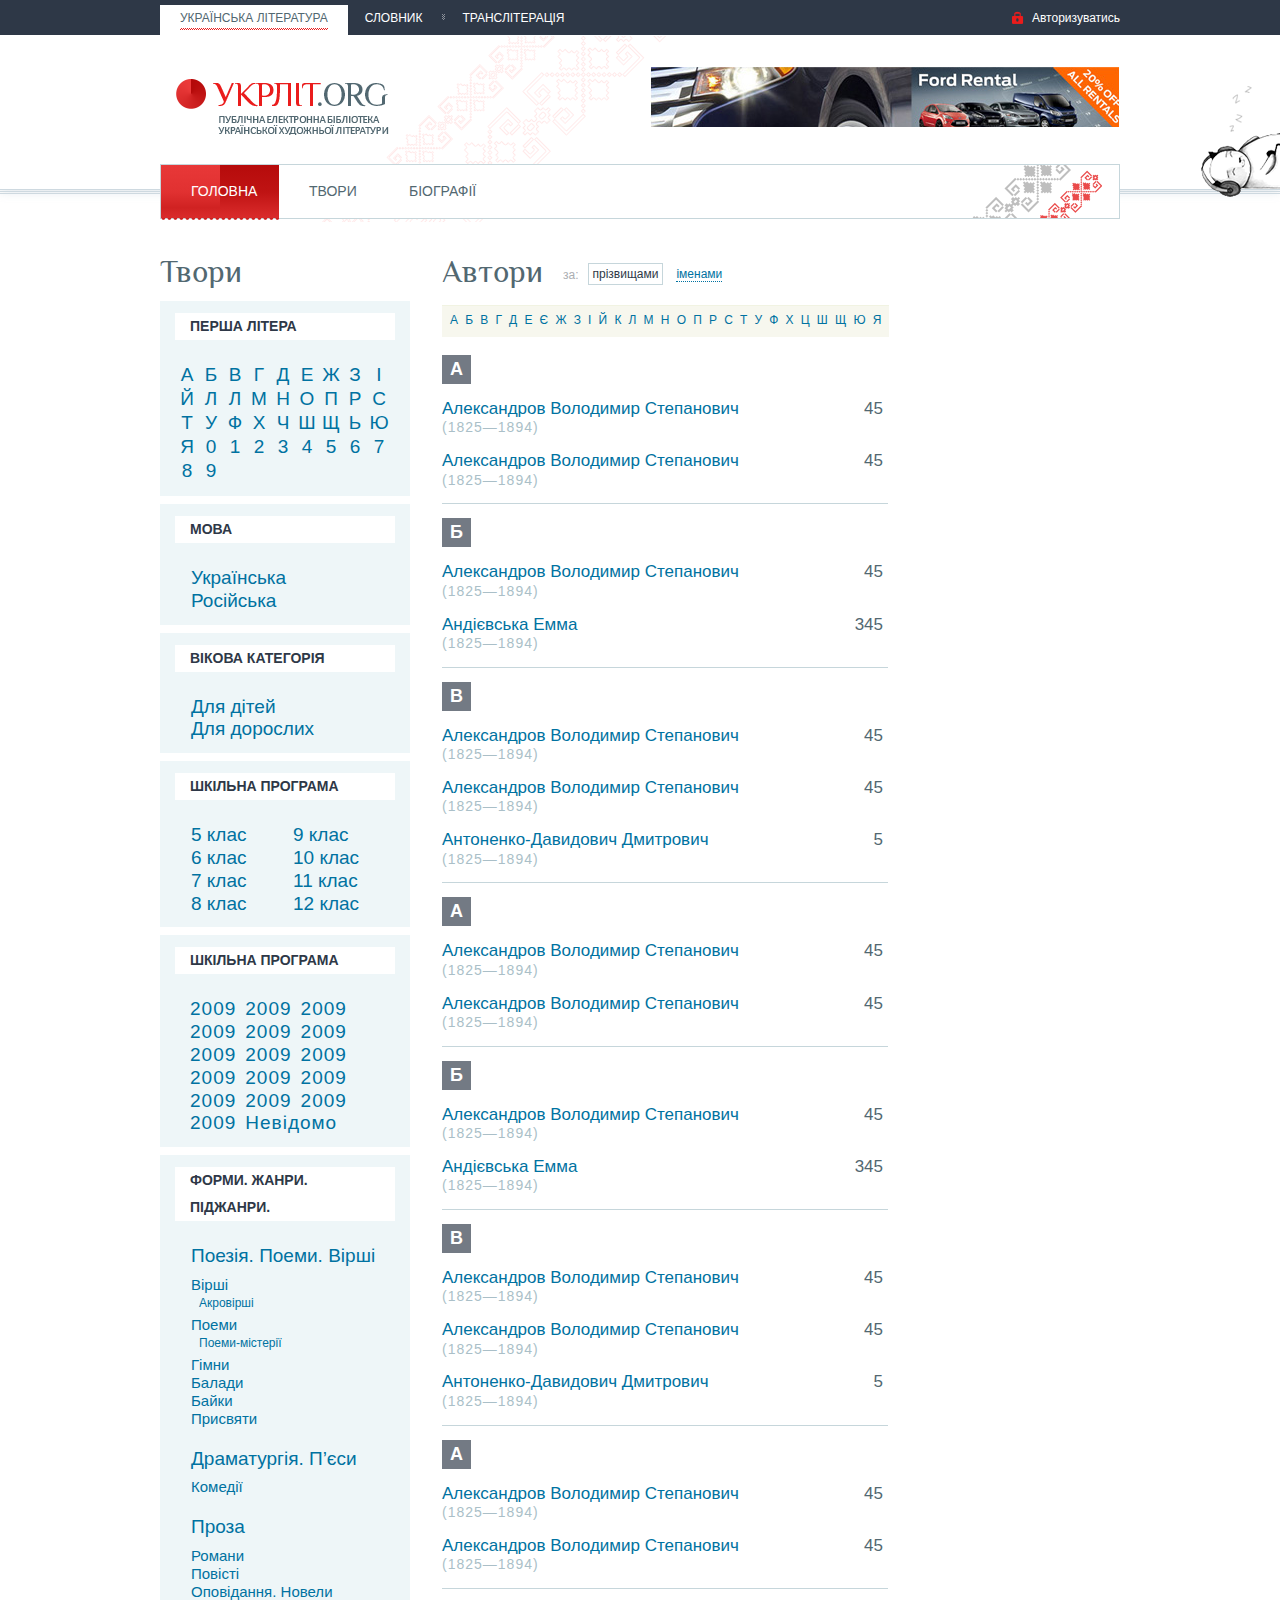
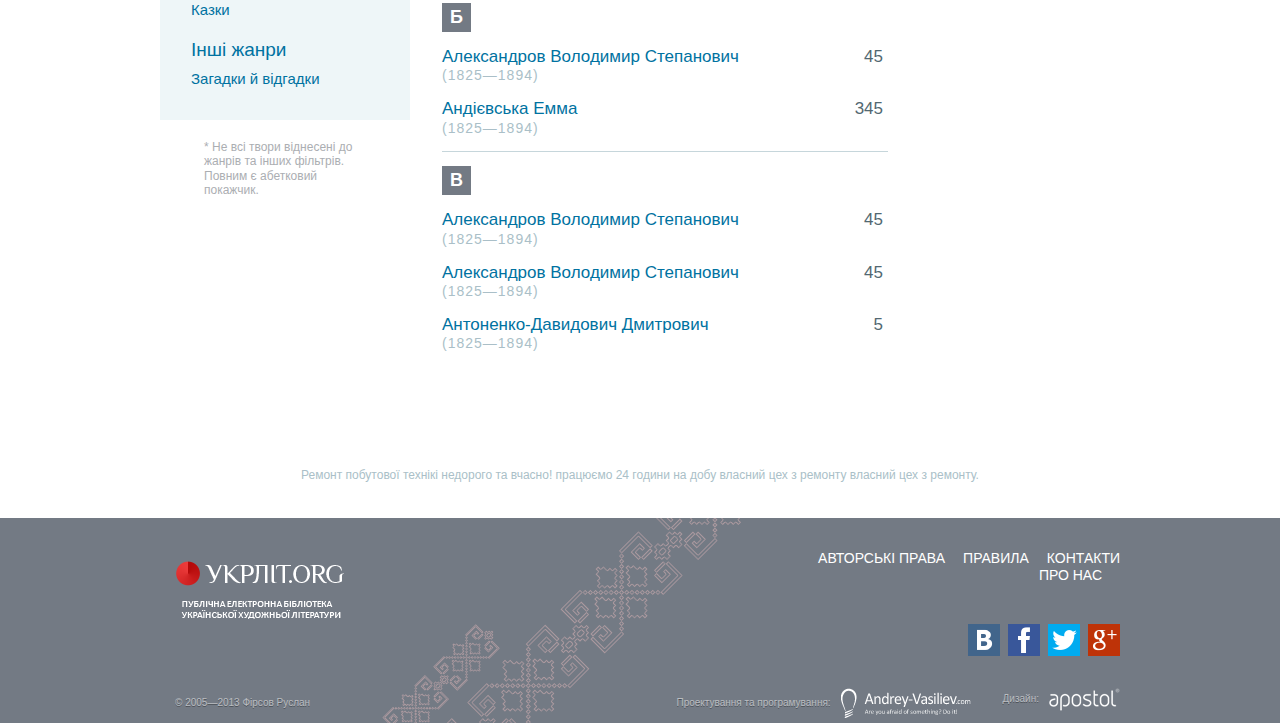
==== commit bfeda2eb: "logo" ====
--- a/index.html
+++ b/index.html
@@ -34,10 +34,7 @@
 					<img src="img/cat.png" alt="">
 				</div>
 				<h1 class="logo">
-					<a href="#">
-						<p class="logo__name"><span><b>УК</b>РЛІТ</span>.ORG</p>
-						<p class="logo__descr">Публічна електронна бібліотека української художньої літератури</p>
-					</a>
+					<a href="#"></a>
 				</h1>
 				<div class="header__banner">
 					<img src="img/banner1.jpg" alt="">
@@ -531,10 +528,7 @@
 	<div class="footer__inner">
 		<div class="footer__content">
 			<h1 class="logo logo_footer">
-				<a href="#">
-					<p class="logo__name"><span><b>УК</b>РЛІТ</span>.ORG</p>
-					<p class="logo__descr">Публічна електронна бібліотека української художньої літератури</p>
-				</a>
+				<a href="#"></a>
 			</h1>
 			<div class="footer__right">
 				<div class="footer-nav">
--- a/css/screen.css
+++ b/css/screen.css
@@ -42,9 +42,9 @@
 .select__title { float: left; color: #abaeb2; margin-right: 9px; font-size: 15px; line-height: 27px; }
 
 .select { position: relative; float: left; width: 128px; height: 27px; -moz-box-sizing: border-box; box-sizing: border-box; -moz-user-select: none; -webkit-user-select: none; user-select: none; border: 1px solid #c6d6db; cursor: pointer; }
-.select:after { content: ""; position: absolute; top: 9px; right: 8px; background: url('../img/icons-sda1ba12585.png') 0 -340px no-repeat; width: 9px; height: 6px; }
-
-.select__value { padding: 0 8px; line-height: 25px; color: #2e3847; font-size: 15px; white-space: nowrap; text-overflow: ellipsis; overflow: hidden; }
+.select:after { content: ""; position: absolute; top: 9px; right: 15px; background: url('../img/icons-sda1ba12585.png') 0 -340px no-repeat; width: 9px; height: 6px; }
+
+.select__value { padding: 0 8px; line-height: 30px; color: #2e3847; font-size: 15px; white-space: nowrap; text-overflow: ellipsis; overflow: hidden; }
 .select__value .select__value-title { line-height: 30px; white-space: nowrap; text-overflow: ellipsis; overflow: hidden; }
 .select__value .select__value-text { display: none; }
 
@@ -65,7 +65,7 @@
 
 .scroll-top__inner { width: 100%; height: 100%; }
 
-.search { float: right; width: 600px; margin: 9px 10px 0 0; font-size: 0; }
+.search { float: right; display: table; width: 600px; margin: 9px 10px 0 0; font-size: 0; }
 .search input { width: 464px; height: 20px; vertical-align: top; padding: 5px 16px; border: 2px solid #c6d6db; font: 15px Calibri, sans-serif; }
 .search input.placeholder { color: #c6d6db; }
 .search input:-moz-placeholder { color: #c6d6db; }
@@ -138,20 +138,14 @@
 .header__content { position: relative; z-index: 2; margin-bottom: -28px; }
 .header__content .header__inner { background: url(../img/header-bg.png) 26% 0% no-repeat; padding-bottom: 13px; }
 
-.logo { float: left; margin: 40px 0 24px 15px; width: 220px; }
-.logo a { display: block; -moz-box-sizing: border-box; box-sizing: border-box; padding-left: 36px; position: relative; background: url(../img/logo.png) 0px 3px no-repeat; }
+.logo { float: left; margin: 40px 0 24px 15px; width: 214px; }
+.logo a { display: block; width: 214px; height: 60px; position: relative; background: url(../img/logo-main.png) 0px 3px no-repeat; }
 .logo a:hover { text-decoration: none; }
 
-.logo__name { font: 34px "Philosopher", sans-serif; color: #526871; letter-spacing: -1px; }
-.logo__name span { color: #ea1c1c; }
-.logo__name span b { letter-spacing: 0; font-weight: normal; }
-
-.logo__descr { text-transform: uppercase; font-size: 11px; font-weight: normal; color: #526871; }
-
-.logo_footer a:before { background: url('../img/icons-sda1ba12585.png') 0 -197px no-repeat; width: 24px; height: 25px; }
-.logo_footer .logo__name { color: white; }
-.logo_footer .logo__name span { color: white; }
-.logo_footer .logo__descr { color: white; }
+.logo_slovnik { margin: 25px 0 24px 15px; }
+.logo_slovnik a { height: 78px; background: url(../img/logo-slovnik.png) 0px 3px no-repeat; }
+
+.logo_footer a { width: 169px; height: 62px; background: url(../img/logo-footer.png) 0px 3px no-repeat; }
 
 .header__banner { float: right; margin-top: 32px; }
 
@@ -221,11 +215,11 @@
 
 .counter { float: right; }
 
-.footer__bot { *zoom: 1; margin-top: 32px; padding: 0 15px; }
+.footer__bot { *zoom: 1; margin-top: 32px; padding: 0 0 0 15px; }
 .footer__bot:before, .footer__bot:after { content: ""; display: table; }
 .footer__bot:after { clear: both; }
 
-.copyrights { float: left; filter: progid:DXImageTransform.Microsoft.Alpha(Opacity=50); opacity: 0.5; color: white; font-family: "Arial", sans-serif; font-size: 10px; text-shadow: 0 1px 0 rgba(0, 0, 0, 0.7); }
+.copyrights { float: left; margin-top: 9px; filter: progid:DXImageTransform.Microsoft.Alpha(Opacity=50); opacity: 0.5; color: white; font-family: "Arial", sans-serif; font-size: 10px; text-shadow: 0 1px 0 rgba(0, 0, 0, 0.7); }
 
 .footer__bot span { filter: progid:DXImageTransform.Microsoft.Alpha(Opacity=50); opacity: 0.5; color: white; font-family: "Arial", sans-serif; font-size: 10px; text-shadow: 0 1px 0 rgba(0, 0, 0, 0.7); vertical-align: middle; }
 .footer__bot i { display: inline-block; margin-left: 10px; vertical-align: middle; }
@@ -324,7 +318,7 @@
 .partners a:hover { text-decoration: underline; }
 
 .biography__topper, .work__topper { position: relative; padding-bottom: 10px; margin-bottom: 32px; background: url(../img/author-bg.png) 0% 100% repeat-x; }
-.biography__topper .h3, .work__topper .h3 { display: inline-block; }
+.biography__topper .h3, .work__topper .h3 { display: inline-block; padding-left: 10px; }
 .biography__topper .all-authors, .work__topper .all-authors { position: absolute; top: 14px; right: 0px; color: #0072a1; }
 .biography__topper .all-authors:hover, .work__topper .all-authors:hover { color: #d02222; text-decoration: underline; }
 
@@ -335,7 +329,7 @@
 .biography__content:after { clear: both; }
 
 .biography__photo { float: left; margin: 0 32px 32px 5px; background: white; -webkit-box-shadow: 0 0 5px rgba(150, 173, 188, 0.75); -moz-box-shadow: 0 0 5px rgba(150, 173, 188, 0.75); box-shadow: 0 0 5px rgba(150, 173, 188, 0.75); -moz-box-sizing: border-box; box-sizing: border-box; font-size: 0; padding: 8px; }
-.biography__photo img { width: 100%; height: 100%; }
+.biography__photo img { width: 100%; height: auto; }
 
 .biography__text { float: left; width: 499px; }
 .biography__text p { margin-bottom: 24px; }
@@ -416,11 +410,11 @@
 .auto-fit input[type="text"]:-moz-placeholder { color: #c6d6db; }
 .auto-fit input[type="text"]::-webkit-input-placeholder { color: #c6d6db; }
 
-.auto-fit__counter { display: inline-block; height: 30px; line-height: 30px; vertical-align: top; }
+.auto-fit__counter { display: inline-block; height: 30px; line-height: 30px; vertical-align: top; color: #2e3847; }
 
 .auto-fit__dropdown { display: none; position: absolute; top: 30px; left: -2px; width: 564px; -moz-box-sizing: border-box; box-sizing: border-box; border: 2px solid #c6d6db; border-top: 2px solid #eef6f8; background: white; }
 
-.auto-fit__item { padding: 6px 12px; cursor: pointer; }
+.auto-fit__item { padding: 6px 12px; color: #0072a1; cursor: pointer; }
 .auto-fit__item:hover { background: #d62828; color: white; }
 
 .auto-fit__item.is-active .auto-fit__right { display: block; }
@@ -431,10 +425,10 @@
 .l-select .select__value { *zoom: 1; height: 30px; }
 .l-select .select__value:before, .l-select .select__value:after { content: ""; display: table; }
 .l-select .select__value:after { clear: both; }
-.l-select .select__value-left { float: left; width: 185px; }
+.l-select .select__value-left { float: left; width: 185px; line-height: 30px; color: #526871; }
 .l-select .select__value-left .select__value-text { font-size: 11px; }
-.l-select .select__value-left .select__value-title { font-size: 15px; text-transform: uppercase; }
-.l-select .select__value-right { float: right; height: 30px; line-height: 30px; padding-right: 32px; }
+.l-select .select__value-left .select__value-title { font-size: 15px; }
+.l-select .select__value-right { float: right; height: 30px; line-height: 30px; padding-right: 32px; color: #2e3847; }
 .l-select .select__dropdown { width: 298px; -moz-box-sizing: border-box; box-sizing: border-box; }
 .l-select .select__dropdown li { *zoom: 1; }
 .l-select .select__dropdown li:before, .l-select .select__dropdown li:after { content: ""; display: table; }
@@ -488,17 +482,17 @@
 .about__text p { margin-bottom: 16px; }
 
 .dictionary-sel { width: 180px; padding: 10px; background: #eef6f8; margin-bottom: 8px; }
-.dictionary-sel a { display: block; padding: 6px 10px; *zoom: 1; }
+.dictionary-sel a { display: block; padding: 6px 4px; *zoom: 1; }
 .dictionary-sel a:before, .dictionary-sel a:after { content: ""; display: table; }
 .dictionary-sel a:after { clear: both; }
 .dictionary-sel a .dictionary-sel__left { float: left; width: 70%; }
 .dictionary-sel a .dictionary-sel__right { float: right; width: 30%; text-align: right; font-size: 12px; color: #526871; }
-.dictionary-sel a:hover { background: #d62828; color: white; }
+.dictionary-sel a:hover { background: #d62828; text-decoration: none; color: white; }
 .dictionary-sel a:hover .dictionary-sel__right { color: white; }
 
-.keyword { padding-bottom: 10px; margin-bottom: 14px; text-transform: uppercase; color: #2e3847; font-size: 36px; background: url(../img/slovnik-bg.png) 0 100% repeat-x; }
-
-.words-sel { background: #eef6f8; margin-bottom: 8px; padding: 16px 10px; }
+.keyword { padding: 0 0 10px 10px; margin-bottom: 14px; text-transform: uppercase; color: #2e3847; font-size: 36px; background: url(../img/slovnik-bg.png) 0 100% repeat-x; }
+
+.words-sel { background: #eef6f8; margin-bottom: 8px; padding: 10px; }
 .words-sel ul { font-size: 0; }
 .words-sel ul li { display: inline-block; vertical-align: top; }
 .words-sel ul li a { display: block; height: 27px; line-height: 27px; font-size: 14px; padding: 0 4px; }
@@ -508,6 +502,9 @@
 
 .word__description { margin-bottom: 32px; padding-bottom: 16px; border-bottom: 1px solid #c6d6db; font: 12px Arial, sans-serif; }
 .word__description p { margin-bottom: 16px; }
+
+.ie8 .logo__descr { font-size: 9px; }
+.ie8 .letters__item:hover .letters__dropdown { border: 1px solid #cccccc; }
 
 /* IE 7 Only */
 *:first-child + html .alphabet li { display: inline; }
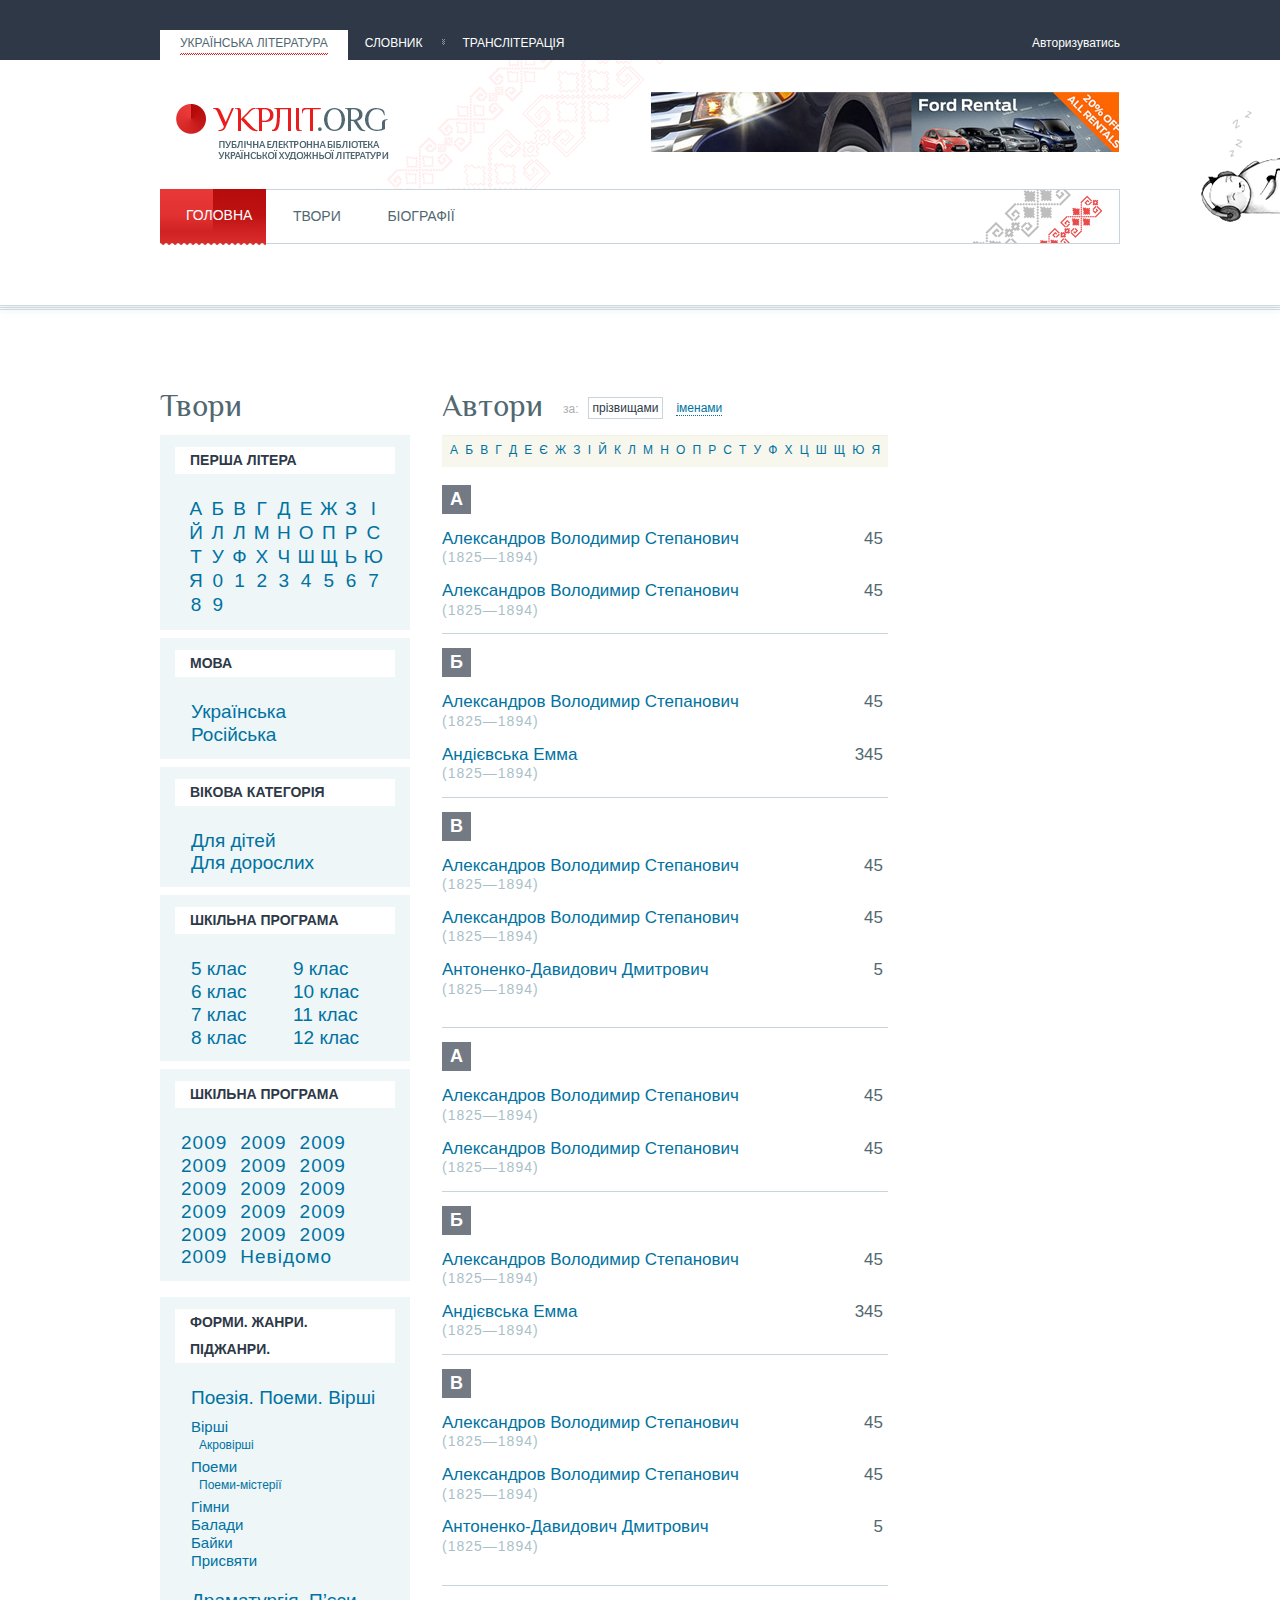
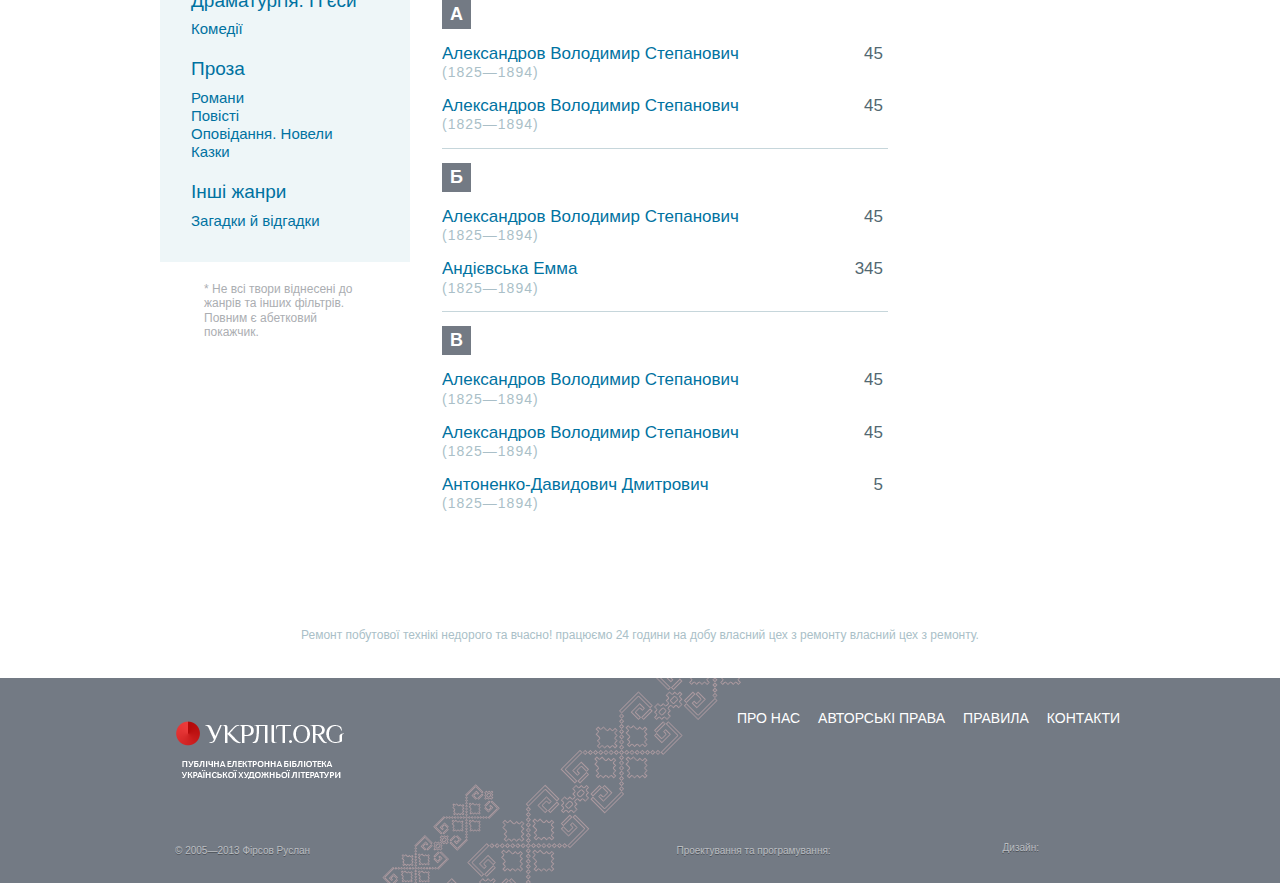
==== commit dd3f121a: "upd #66" ====
--- a/index.html
+++ b/index.html
@@ -10,11 +10,12 @@
 	<script src="js/jquery1.10.2.min.js"></script>
 	<script src="js/common.js"></script>
 </head>
-<body>
+<body >
 <!-- BEGIN .wrap -->
 <section class="page">
-	<header class="header">
+	<header class="header header__top-banner">
 		<div class="header__topper">
+			<img class="header__banner_top" src="http://placehold.it/728x90" alt=""/>
 			<div class="header__inner">
 				<nav class="nav">
 					<ul>
@@ -62,7 +63,173 @@
 		</div>
 	</header>
 	<div class="container">
+		<img src="http://placehold.it/728x90" alt=""/>
 		<div class="wrapper">
+			<div class="sidebar-left">
+				<h2 class="h2">Твори</h2>
+				<div class="filter">
+					<div class="filter__title">Перша літера</div>
+					<table class="filter__symbols">
+						<tr>
+							<td><a href="#">а</a></td>
+							<td><a href="#">б</a></td>
+							<td><a href="#">в</a></td>
+							<td><a href="#">г</a></td>
+							<td><a href="#">д</a></td>
+							<td><a href="#">е</a></td>
+							<td><a href="#">ж</a></td>
+							<td><a href="#">з</a></td>
+							<td><a href="#">і</a></td>
+						</tr>
+						<tr>
+							<td><a href="#">й</a></td>
+							<td><a href="#">л</a></td>
+							<td><a href="#">л</a></td>
+							<td><a href="#">м</a></td>
+							<td><a href="#">н</a></td>
+							<td><a href="#">о</a></td>
+							<td><a href="#">п</a></td>
+							<td><a href="#">р</a></td>
+							<td><a href="#">с</a></td>
+						</tr>
+						<tr>
+							<td><a href="#">т</a></td>
+							<td><a href="#">у</a></td>
+							<td><a href="#">ф</a></td>
+							<td><a href="#">х</a></td>
+							<td><a href="#">ч</a></td>
+							<td><a href="#">ш</a></td>
+							<td><a href="#">щ</a></td>
+							<td><a href="#">ь</a></td>
+							<td><a href="#">ю</a></td>
+						</tr>
+						<tr>
+							<td><a href="#">я</a></td>
+							<td><a href="#">0</a></td>
+							<td><a href="#">1</a></td>
+							<td><a href="#">2</a></td>
+							<td><a href="#">3</a></td>
+							<td><a href="#">4</a></td>
+							<td><a href="#">5</a></td>
+							<td><a href="#">6</a></td>
+							<td><a href="#">7</a></td>
+						</tr>
+						<tr>
+							<td><a href="#">8</a></td>
+							<td><a href="#">9</a></td>
+							<td><a href="#"></a></td>
+							<td><a href="#"></a></td>
+							<td><a href="#"></a></td>
+							<td><a href="#"></a></td>
+							<td><a href="#"></a></td>
+							<td><a href="#"></a></td>
+							<td><a href="#"></a></td>
+						</tr>
+					</table>
+				</div>
+				<div class="filter">
+					<div class="filter__title">Мова</div>
+					<ul class="filter__language">
+						<li><a href="#">Українська</a></li>
+						<li><a href="#">Російська</a></li>
+					</ul>
+				</div>
+				<div class="filter">
+					<div class="filter__title">Вікова категорія</div>
+					<ul class="filter__age">
+						<li><a href="#">Для дітей</a></li>
+						<li><a href="#">Для дорослих</a></li>
+					</ul>
+				</div>
+				<div class="filter">
+					<div class="filter__title">Шкільна програма</div>
+					<ul class="filter__school">
+						<li><a href="#">5 клас</a></li>
+						<li><a href="#">9 клас </a></li>
+						<li><a href="#">6 клас</a></li>
+						<li><a href="#">10 клас</a></li>
+						<li><a href="#">7 клас</a></li>
+						<li><a href="#">11 клас</a></li>
+						<li><a href="#">8 клас</a></li>
+						<li><a href="#">12 клас</a></li>
+					</ul>
+				</div>
+				<div class="filter">
+					<div class="filter__title">Шкільна програма</div>
+					<ul class="filter__year">
+						<li><a href="#">2009</a></li>
+						<li><a href="#">2009</a></li>
+						<li><a href="#">2009</a></li>
+						<li><a href="#">2009</a></li>
+						<li><a href="#">2009</a></li>
+						<li><a href="#">2009</a></li>
+						<li><a href="#">2009</a></li>
+						<li><a href="#">2009</a></li>
+						<li><a href="#">2009</a></li>
+						<li><a href="#">2009</a></li>
+						<li><a href="#">2009</a></li>
+						<li><a href="#">2009</a></li>
+						<li><a href="#">2009</a></li>
+						<li><a href="#">2009</a></li>
+						<li><a href="#">2009</a></li>
+						<li><a href="#">2009</a></li>
+						<li><a href="#">Невідомо</a></li>
+					</ul>
+				</div>
+					<img class="banner-200" src="http://placehold.it/250x250" alt=""/>
+				<div class="filter">
+					<div class="filter__title">Форми. Жанри. Піджанри.</div>
+					<ul class="filter__genre">
+						<li>
+							<a href="#">Поезія. Поеми. Вірші</a>
+							<ul class="filter__sub-genre">
+								<li>
+									<a href="#">Вірші</a>
+									<ul class="filer__inner-genre">
+										<li><a href="#">Акровірші</a></li>
+									</ul>
+								</li>
+								<li>
+									<a href="#">Поеми</a>
+									<ul class="filer__inner-genre">
+										<li><a href="#">Поеми-містерії</a></li>
+									</ul>
+								</li>
+								<li><a href="#">Гімни</a></li>
+								<li><a href="#">Балади</a></li>
+								<li><a href="#">Байки</a></li>
+								<li><a href="#">Присвяти</a></li>
+							</ul>
+						</li>
+						<li>
+							<a href="#">Драматургія. П’єси</a>
+							<ul class="filter__sub-genre">
+								<li><a href="#">Комедії</a></li>
+							</ul>
+						</li>
+						<li>
+							<a href="#">Проза</a>
+							<ul class="filter__sub-genre">
+								<li><a href="#">Романи</a></li>
+								<li><a href="#">Повісті</a></li>
+								<li><a href="#">Оповідання. Новели</a></li>
+								<li><a href="#">Казки</a></li>
+							</ul>
+						</li>
+						<li>
+							<a href="#">Інші жанри</a>
+							<ul class="filter__sub-genre">
+								<li><a href="#">Загадки й відгадки</a></li>
+							</ul>
+						</li>
+					</ul>
+				</div>
+				<div class="sidebar__alert">
+					* Не всі твори віднесені
+					до жанрів та інших фільтрів.
+					Повним є абетковий покажчик.
+				</div>
+			</div>
 			<div class="main authors">
 				<div class="authers__topper">
 					<h2 class="h2">Автори</h2>
@@ -181,6 +348,7 @@
 									</div>	
 								</li>
 							</ul>
+							<img class="header__banner_top" src="http://placehold.it/468x60" alt=""/>
 						</li>
 						<li class="list__item">
 							<div class="list__title">А</div>
@@ -259,6 +427,7 @@
 									</div>	
 								</li>
 							</ul>
+							<img class="header__banner_top" src="http://placehold.it/468x60" alt=""/>
 						</li>
 						<li class="list__item">
 							<div class="list__title">А</div>
@@ -342,173 +511,11 @@
 					<div class="list__border-none"></div>
 				</div>	
 			</div>
-			<div class="sidebar-right">
-				<img src="img/socials.png" alt="">
-			</div>
 		</div>
-		<div class="sidebar-left">
-			<h2 class="h2">Твори</h2>
-			<div class="filter">
-				<div class="filter__title">Перша літера</div>
-				<table class="filter__symbols">
-					<tr>
-						<td><a href="#">а</a></td>
-						<td><a href="#">б</a></td>
-						<td><a href="#">в</a></td>
-						<td><a href="#">г</a></td>
-						<td><a href="#">д</a></td>
-						<td><a href="#">е</a></td>
-						<td><a href="#">ж</a></td>
-						<td><a href="#">з</a></td>
-						<td><a href="#">і</a></td>
-					</tr>
-					<tr>
-						<td><a href="#">й</a></td>
-						<td><a href="#">л</a></td>
-						<td><a href="#">л</a></td>
-						<td><a href="#">м</a></td>
-						<td><a href="#">н</a></td>
-						<td><a href="#">о</a></td>
-						<td><a href="#">п</a></td>
-						<td><a href="#">р</a></td>
-						<td><a href="#">с</a></td>
-					</tr>
-					<tr>
-						<td><a href="#">т</a></td>
-						<td><a href="#">у</a></td>
-						<td><a href="#">ф</a></td>
-						<td><a href="#">х</a></td>
-						<td><a href="#">ч</a></td>
-						<td><a href="#">ш</a></td>
-						<td><a href="#">щ</a></td>
-						<td><a href="#">ь</a></td>
-						<td><a href="#">ю</a></td>
-					</tr>
-					<tr>
-						<td><a href="#">я</a></td>
-						<td><a href="#">0</a></td>
-						<td><a href="#">1</a></td>
-						<td><a href="#">2</a></td>
-						<td><a href="#">3</a></td>
-						<td><a href="#">4</a></td>
-						<td><a href="#">5</a></td>
-						<td><a href="#">6</a></td>
-						<td><a href="#">7</a></td>
-					</tr>
-					<tr>
-						<td><a href="#">8</a></td>
-						<td><a href="#">9</a></td>
-						<td><a href="#"></a></td>
-						<td><a href="#"></a></td>
-						<td><a href="#"></a></td>
-						<td><a href="#"></a></td>
-						<td><a href="#"></a></td>
-						<td><a href="#"></a></td>
-						<td><a href="#"></a></td>
-					</tr>
-				</table>
-			</div>
-			<div class="filter">
-				<div class="filter__title">Мова</div>
-				<ul class="filter__language">
-					<li><a href="#">Українська</a></li>
-					<li><a href="#">Російська</a></li>
-				</ul>
-			</div>
-			<div class="filter">
-				<div class="filter__title">Вікова категорія</div>
-				<ul class="filter__age">
-					<li><a href="#">Для дітей</a></li>
-					<li><a href="#">Для дорослих</a></li>
-				</ul>
-			</div>
-			<div class="filter">
-				<div class="filter__title">Шкільна програма</div>
-				<ul class="filter__school">
-					<li><a href="#">5 клас</a></li>
-					<li><a href="#">9 клас </a></li>
-					<li><a href="#">6 клас</a></li>
-					<li><a href="#">10 клас</a></li>
-					<li><a href="#">7 клас</a></li>
-					<li><a href="#">11 клас</a></li>
-					<li><a href="#">8 клас</a></li>
-					<li><a href="#">12 клас</a></li>
-				</ul>
-			</div>
-			<div class="filter">
-				<div class="filter__title">Шкільна програма</div>
-				<ul class="filter__year">
-					<li><a href="#">2009</a></li>
-					<li><a href="#">2009</a></li>
-					<li><a href="#">2009</a></li>
-					<li><a href="#">2009</a></li>
-					<li><a href="#">2009</a></li>
-					<li><a href="#">2009</a></li>
-					<li><a href="#">2009</a></li>
-					<li><a href="#">2009</a></li>
-					<li><a href="#">2009</a></li>
-					<li><a href="#">2009</a></li>
-					<li><a href="#">2009</a></li>
-					<li><a href="#">2009</a></li>
-					<li><a href="#">2009</a></li>
-					<li><a href="#">2009</a></li>
-					<li><a href="#">2009</a></li>
-					<li><a href="#">2009</a></li>
-					<li><a href="#">Невідомо</a></li>
-				</ul>
-			</div>
-			<div class="filter">
-				<div class="filter__title">Форми. Жанри. Піджанри.</div>
-				<ul class="filter__genre">
-					<li>
-						<a href="#">Поезія. Поеми. Вірші</a>
-						<ul class="filter__sub-genre">
-							<li>
-								<a href="#">Вірші</a>
-								<ul class="filer__inner-genre">
-									<li><a href="#">Акровірші</a></li>
-								</ul>
-							</li>
-							<li>
-								<a href="#">Поеми</a>
-								<ul class="filer__inner-genre">
-									<li><a href="#">Поеми-містерії</a></li>
-								</ul>
-							</li>
-							<li><a href="#">Гімни</a></li>
-							<li><a href="#">Балади</a></li>
-							<li><a href="#">Байки</a></li>
-							<li><a href="#">Присвяти</a></li>
-						</ul>
-					</li>
-					<li>
-						<a href="#">Драматургія. П’єси</a>
-						<ul class="filter__sub-genre">
-							<li><a href="#">Комедії</a></li>
-						</ul>
-					</li>
-					<li>
-						<a href="#">Проза</a>
-						<ul class="filter__sub-genre">
-							<li><a href="#">Романи</a></li>
-							<li><a href="#">Повісті</a></li>
-							<li><a href="#">Оповідання. Новели</a></li>
-							<li><a href="#">Казки</a></li>
-						</ul>
-					</li>
-					<li>
-						<a href="#">Інші жанри</a>
-						<ul class="filter__sub-genre">
-							<li><a href="#">Загадки й відгадки</a></li>
-						</ul>
-					</li>
-				</ul>
-			</div>
-			<div class="sidebar__alert">
-				* Не всі твори віднесені
-				до жанрів та інших фільтрів.
-				Повним є абетковий покажчик.
-			</div>
+		<div class="sidebar-right sidebar-right_main">
+			<img class="banner-200 banner-200_mod" alt="" src="http://placehold.it/200x200">
+			<img src="img/socials.png" alt="">
+			<img class="banner-200" alt="" src="http://placehold.it/200x200">
 		</div>
 		<div class="partners"><a href="#">Ремонт побутової технікі недорого</a> та вчасно! працюємо <a href="#">24 години на добу</a> власний цех з ремонту власний цех з ремонту.</div>
 		<div class="scroll-top js-scroll-top">
--- a/css/screen.css
+++ b/css/screen.css
@@ -1,6 +1,10 @@
 * { margin: 0; padding: 0; -webkit-text-size-adjust: none; }
 
 html, body { height: 100%; }
+
+@font-face { font-family: "Arial"; src: url("../fonts/ArialMT.eot"); src: local("__"), url("../fonts/ArialMT.woff") format("woff"), url("../fonts/ArialMT.svg") format("svg"); font-weight: normal; font-style: normal; }
+
+@font-face { font-family: "Calibri"; src: url("../fonts/Calibri.eot"); src: local("__"), url("../fonts/Calibri.woff") format("woff"), url("../fonts/Calibri.svg") format("svg"); font-weight: normal; font-style: normal; }
 
 body { min-width: 999px; font-family: Calibri, Arial, Tahoma, sans-serif; font-weight: normal; font-size: 14px; line-height: 1.2; }
 
@@ -22,11 +26,9 @@
 
 .page { overflow-x: hidden; min-height: 100%; height: auto !important; height: 100%; margin: 0 auto -205px; }
 
-.container { position: relative; width: 960px; margin: 64px auto 0; *zoom: 1; }
+.container { position: relative; width: 960px; margin: 44px auto 0; *zoom: 1; }
 .container:before, .container:after { content: ""; display: table; }
 .container:after { clear: both; }
-@media only screen and (max-width: 1177px) { .container { margin: 64px 0 0 100px; } }
-@media only screen and (max-width: 1077px) { .container { margin: 64px 0 0 39px; } }
 
 .push { height: 205px; clear: both; }
 
@@ -42,9 +44,9 @@
 .select__title { float: left; color: #abaeb2; margin-right: 9px; font-size: 15px; line-height: 27px; }
 
 .select { position: relative; float: left; width: 128px; height: 27px; -moz-box-sizing: border-box; box-sizing: border-box; -moz-user-select: none; -webkit-user-select: none; user-select: none; border: 1px solid #c6d6db; cursor: pointer; }
-.select:after { content: ""; position: absolute; top: 9px; right: 15px; background: url('../img/icons-sda1ba12585.png') 0 -340px no-repeat; width: 9px; height: 6px; }
-
-.select__value { padding: 0 8px; line-height: 30px; color: #2e3847; font-size: 15px; white-space: nowrap; text-overflow: ellipsis; overflow: hidden; }
+.select:after { content: ""; position: absolute; top: 9px; right: 15px; background: url('../img/icons-s87151b6eb8.png') 0 -339px no-repeat; width: 9px; height: 6px; }
+
+.select__value { padding: 0 20px 0 8px; line-height: 27px; color: #2e3847; font-size: 14px; white-space: nowrap; text-overflow: ellipsis; overflow: hidden; }
 .select__value .select__value-title { line-height: 30px; white-space: nowrap; text-overflow: ellipsis; overflow: hidden; }
 .select__value .select__value-text { display: none; }
 
@@ -59,50 +61,61 @@
 
 .scroll-top__bg { width: 100px; height: 100%; text-align: center; padding-top: 25px; -moz-transition: background 200ms; -o-transition: background 200ms; -webkit-transition: background 200ms; -ms-transition: background 200ms; transition: background 200ms; }
 .scroll-top__bg span { display: inline-block; color: #aabfc8; }
-@media only screen and (max-width: 1077px) { .scroll-top__bg { width: 39px; } }
 .scroll-top__bg .arrow { position: relative; display: block; width: 37px; height: 37px; margin: 0 auto 10px; -moz-box-sizing: border-box; box-sizing: border-box; background: white; border: 1px solid #dddedf; -webkit-border-radius: 50%; -moz-border-radius: 50%; -ms-border-radius: 50%; -o-border-radius: 50%; border-radius: 50%; }
-.scroll-top__bg .arrow:after { content: ""; position: absolute; top: 12px; left: 9px; background: url('../img/icons-sda1ba12585.png') 0 -356px no-repeat; width: 17px; height: 9px; }
+.scroll-top__bg .arrow:after { content: ""; position: absolute; top: 12px; left: 9px; background: url('../img/icons-s87151b6eb8.png') 0 -355px no-repeat; width: 17px; height: 9px; }
 
 .scroll-top__inner { width: 100%; height: 100%; }
 
-.search { float: right; display: table; width: 600px; margin: 9px 10px 0 0; font-size: 0; }
-.search input { width: 464px; height: 20px; vertical-align: top; padding: 5px 16px; border: 2px solid #c6d6db; font: 15px Calibri, sans-serif; }
+.search { float: right; display: table; width: 613px; margin: 9px 10px 0 0; font-size: 0; }
+.search input { width: 477px; height: 20px; vertical-align: top; padding: 5px 16px; border: 2px solid #c6d6db; font: 15px Calibri, sans-serif; }
 .search input.placeholder { color: #c6d6db; }
 .search input:-moz-placeholder { color: #c6d6db; }
 .search input::-webkit-input-placeholder { color: #c6d6db; }
 
 .btn-search { position: relative; width: 100px; height: 34px; vertical-align: top; padding: 0 20px 0 12px; background: #e94444; font-size: 0; color: white; text-transform: uppercase; font: 12px Calibri, sans-serif; text-shadow: 0 1px 0 #dd2525; -moz-transition: background 300ms; -o-transition: background 300ms; -webkit-transition: background 300ms; -ms-transition: background 300ms; transition: background 300ms; }
-.btn-search .ico-search { position: absolute; top: 10px; left: 13px; background: url('../img/icons-sda1ba12585.png') 0 -316px no-repeat; width: 14px; height: 14px; }
+.btn-search .ico-search { position: absolute; top: 10px; left: 13px; background: url('../img/icons-s87151b6eb8.png') 0 -316px no-repeat; width: 14px; height: 13px; }
 .btn-search span { margin-left: 20px; font-size: 12px; line-height: 34px; }
 .btn-search:hover { background: #e62d2d; }
 
-.pagination { height: 32px; margin-bottom: 32px; padding: 0 12px; background: #f7f7ee; -webkit-box-shadow: inset 0 1px 0px #f1f3e2; -moz-box-shadow: inset 0 1px 0px #f1f3e2; box-shadow: inset 0 1px 0px #f1f3e2; *zoom: 1; }
+.pagination { height: 32px; margin-bottom: 32px; background: #f7f7ee; -webkit-box-shadow: inset 0 1px 0px #f1f3e2; -moz-box-shadow: inset 0 1px 0px #f1f3e2; box-shadow: inset 0 1px 0px #f1f3e2; *zoom: 1; }
 .pagination:before, .pagination:after { content: ""; display: table; }
 .pagination:after { clear: both; }
 
-.pagination__prev { float: left; line-height: 32px; padding: 0 5px; }
+.pagination__prev { float: left; line-height: 32px; padding: 0 11px; font-family: Calibri, Arial, Tahoma, sans-serif; font-size: 14px; }
 .pagination__prev:hover { background: #737a84; color: white; text-decoration: none; }
 
-.pagination__next { float: right; line-height: 32px; padding: 0 5px; }
+.pagination__next { float: right; line-height: 32px; padding: 0 11px; font-family: Calibri, Arial, Tahoma, sans-serif; font-size: 14px; }
 .pagination__next:hover { background: #737a84; color: white; text-decoration: none; }
 
 .pagination__pages { *zoom: 1; float: left; height: 32px; margin-left: 60px; }
 .pagination__pages:before, .pagination__pages:after { content: ""; display: table; }
 .pagination__pages:after { clear: both; }
 .pagination__pages li { float: left; line-height: 32px; min-width: 29px; text-align: center; }
-.pagination__pages li a { display: block; height: 32px; padding: 0 11px; line-height: 32px; }
+.pagination__pages li a { display: block; height: 32px; padding: 0 11px; line-height: 32px; font-size: 14px; font-family: Calibri, Arial, Tahoma, sans-serif; }
 .pagination__pages li:hover a { font-weight: bold; background: #737a84; color: white; text-decoration: none; }
 .pagination__pages li.is-active a { font-weight: bold; color: white; background: #737a84; }
 
-.pagination__custom-page { float: left; height: 17px; width: 34px; margin: 5px 0 0 10px; padding: 2px 4px; text-align: center; border: 1px solid #c6d6db; font-family: Calibri, Arial, Tahoma, sans-serif; background: white; }
+.pagination__custom-page { float: left; height: 17px; width: 34px; margin: 5px 0 0 10px; padding: 1.5px 4px; line-height: 1; text-align: center; font-size: 14px; border: 1px solid #c6d6db; font-family: Calibri, Arial, Tahoma, sans-serif; background: white; }
 
 .header { position: relative; height: 189px; border-bottom: 1px solid #ced9e0; -webkit-box-shadow: 0 1px 10px rgba(150, 173, 188, 0.35); -moz-box-shadow: 0 1px 10px rgba(150, 173, 188, 0.35); box-shadow: 0 1px 10px rgba(150, 173, 188, 0.35); z-index: 99; }
 .header:before { content: ""; position: absolute; bottom: -3px; left: 0px; right: 0px; width: 100%; height: 1px; background: #ced9e0; }
 .header:after { content: ""; position: absolute; bottom: -5px; right: 0px; left: 0px; width: 100%; height: 1px; background: #ced9e0; }
 
+.header__height { height: 305px; }
+
+.header__banner_top { margin: 10px auto 15px; display: block; }
+
+.banner-200 { margin: 8px 0; display: block; }
+
+.banner-200_mod { margin-top: -177px; }
+
+.banner__cont-top { margin: 47px 0 0; }
+
+.banner__mar-top { margin-top: 120px; }
+
 .cat { position: absolute; top: 50px; right: -245px; }
 
-.header__topper { background: #2e3847; height: 35px; padding-top: 5px; -moz-box-sizing: border-box; box-sizing: border-box; }
+.header__topper { background: #2e3847; min-height: 35px; padding-top: 5px; -moz-box-sizing: border-box; box-sizing: border-box; }
 
 .header__inner, .footer__inner { position: relative; width: 960px; margin: 0 auto; *zoom: 1; }
 .header__inner:before, .header__inner:after, .footer__inner:before, .footer__inner:after { content: ""; display: table; }
@@ -133,10 +146,10 @@
 @media only screen and (max-width: 1177px) { .login { padding-right: 10px; } }
 .login a { display: inline-block; position: relative; font-size: 12px; color: white; }
 .login a:hover { color: white; }
-.login a:before { content: ""; position: absolute; top: 0; left: -20px; background: url('../img/icons-sda1ba12585.png') 0 -375px no-repeat; width: 12px; height: 13px; }
+.login a:before { content: ""; position: absolute; top: 0; left: -20px; background: url('../img/icons-s87151b6eb8.png') 0 -374px no-repeat; width: 12px; height: 13px; }
 
 .header__content { position: relative; z-index: 2; margin-bottom: -28px; }
-.header__content .header__inner { background: url(../img/header-bg.png) 26% 0% no-repeat; padding-bottom: 13px; }
+.header__content .header__inner { background: url(../img/header-bg.png) 26% -3px no-repeat; padding-bottom: 13px; }
 
 .logo { float: left; margin: 40px 0 24px 15px; width: 214px; }
 .logo a { display: block; width: 214px; height: 60px; position: relative; background: url(../img/logo-main.png) 0px 3px no-repeat; }
@@ -149,34 +162,39 @@
 
 .header__banner { float: right; margin-top: 32px; }
 
+.header__top-banner { height: 305px; }
+
+.banner-200 { margin-bottom: px; display: block; }
+
 .sub-nav { position: relative; top: 5px; clear: both; border: 1px solid #c6d6db; -moz-box-sizing: border-box; box-sizing: border-box; background: white; *zoom: 1; }
 .sub-nav:before, .sub-nav:after { content: ""; display: table; }
 .sub-nav:after { clear: both; }
-.sub-nav ul { *zoom: 1; float: left; width: 338px; }
+.sub-nav ul { *zoom: 1; float: left; width: 325px; }
 .sub-nav ul:before, .sub-nav ul:after { content: ""; display: table; }
 .sub-nav ul:after { clear: both; }
 
 .sub-nav_main { background: white url(../img/sub-nav-bg.png) 98% 0 no-repeat; }
 
 .sub-nav__item { position: relative; float: left; text-align: center; padding: 0 8px; }
-.sub-nav__item a { position: relative; display: block; height: 53px; padding: 0 22px; line-height: 53px; text-align: center; font-size: 14px; color: #526871; -moz-box-sizing: border-box; box-sizing: border-box; text-transform: uppercase; z-index: 2; }
+.sub-nav__item a { position: relative; display: block; height: 53px; padding: 0 18px; line-height: 53px; text-align: center; font-size: 14px; color: #526871; -moz-box-sizing: border-box; box-sizing: border-box; text-transform: uppercase; z-index: 2; }
 .sub-nav__item a:hover { text-decoration: none; border-bottom: 5px solid #c6d6db; }
 .sub-nav__item .fon1 { display: none; position: absolute; top: 0; bottom: 50%; left: 0; right: 50%; background: #e53535; background: -webkit-gradient(linear, 50% 0%, 50% 100%, color-stop(0%, #e83838), color-stop(100%, #e13131)); background: -webkit-linear-gradient(top, #e83838 0%, #e13131 100%); background: -moz-linear-gradient(top, #e83838 0%, #e13131 100%); background: -o-linear-gradient(top, #e83838 0%, #e13131 100%); background: linear-gradient(top, #e83838 0%, #e13131 100%); z-index: 1; }
 .sub-nav__item .fon1:after { content: ""; position: absolute; top: 100%; left: 0; right: 0; height: 26px; background: #e53535; background: -webkit-gradient(linear, 50% 0%, 50% 100%, color-stop(0%, #e13131), color-stop(60%, #d02222), color-stop(100%, #da2b2b)); background: -webkit-linear-gradient(top, #e13131 0%, #d02222 60%, #da2b2b 100%); background: -moz-linear-gradient(top, #e13131 0%, #d02222 60%, #da2b2b 100%); background: -o-linear-gradient(top, #e13131 0%, #d02222 60%, #da2b2b 100%); background: linear-gradient(top, #e13131 0%, #d02222 60%, #da2b2b 100%); }
 .sub-nav__item .fon2 { display: none; position: absolute; top: 0; bottom: 50%; right: 0; left: 50%; background: #e53535; background: -webkit-gradient(linear, 50% 0%, 50% 100%, color-stop(0%, #b60b0b), color-stop(100%, #bf1313)); background: -webkit-linear-gradient(top, #b60b0b 0%, #bf1313 100%); background: -moz-linear-gradient(top, #b60b0b 0%, #bf1313 100%); background: -o-linear-gradient(top, #b60b0b 0%, #bf1313 100%); background: linear-gradient(top, #b60b0b 0%, #bf1313 100%); z-index: 1; }
 .sub-nav__item .fon2:after { content: ""; position: absolute; top: 100%; right: 0; left: 0; height: 26px; background: #e53535; background: -webkit-gradient(linear, 50% 0%, 50% 100%, color-stop(0%, #bf1313), color-stop(60%, #d02222), color-stop(100%, #da2b2b)); background: -webkit-linear-gradient(top, #bf1313 0%, #d02222 60%, #da2b2b 100%); background: -moz-linear-gradient(top, #bf1313 0%, #d02222 60%, #da2b2b 100%); background: -o-linear-gradient(top, #bf1313 0%, #d02222 60%, #da2b2b 100%); background: linear-gradient(top, #bf1313 0%, #d02222 60%, #da2b2b 100%); }
 
-.sub-nav__item.is-active { background: #e53535; }
+.sub-nav__item.is-active { top: -1px; background: #e53535; }
+.sub-nav__item.is-active:first-child { left: -1px; }
 .sub-nav__item.is-active a { color: white; }
 .sub-nav__item.is-active .fon1, .sub-nav__item.is-active .fon2 { display: block; }
 .sub-nav__item.is-active:after { content: ""; position: absolute; bottom: -3px; left: 0; right: 0; height: 3px; background: url(../img/triangle-red-small.png) 0 0 repeat-x; }
 .sub-nav__item.is-active:hover a { border-bottom: none; }
 
-.sub-nav__main { width: 102px; }
-
-.sub-nav__tvir { width: 84px; }
-
-.sub-nav__biography { width: 104px; }
+.sub-nav__main { width: 90px; }
+
+.sub-nav__tvir { width: 74px; }
+
+.sub-nav__biography { width: 112px; }
 
 .footer { position: relative; height: 205px; background: #737a84; z-index: 10; }
 
@@ -184,7 +202,7 @@
 .footer__content:before, .footer__content:after { content: ""; display: table; }
 .footer__content:after { clear: both; }
 
-.footer__right { float: right; width: 379px; padding-top: 32px; }
+.footer__right { float: right; width: 400px; padding-top: 32px; }
 
 .footer-nav { margin-bottom: 40px; }
 .footer-nav ul { *zoom: 1; }
@@ -205,13 +223,13 @@
 .footer__socials:after { clear: both; }
 .footer__socials li { float: left; margin-left: 8px; }
 
-.vk { display: block; background: url('../img/icons-sda1ba12585.png') 0 -232px no-repeat; width: 32px; height: 32px; }
-
-.f { display: block; background: url('../img/icons-sda1ba12585.png') 0 -274px no-repeat; width: 32px; height: 32px; }
-
-.tw { display: block; background: url('../img/icons-sda1ba12585.png') 0 -155px no-repeat; width: 32px; height: 32px; }
-
-.gp { display: block; background: url('../img/icons-sda1ba12585.png') 0 -73px no-repeat; width: 32px; height: 32px; }
+.vk { display: block; background: url('../img/icons-s87151b6eb8.png') 0 -232px no-repeat; width: 32px; height: 32px; }
+
+.f { display: block; background: url('../img/icons-s87151b6eb8.png') 0 -274px no-repeat; width: 32px; height: 32px; }
+
+.tw { display: block; background: url('../img/icons-s87151b6eb8.png') 0 -155px no-repeat; width: 32px; height: 32px; }
+
+.gp { display: block; background: url('../img/icons-s87151b6eb8.png') 0 -73px no-repeat; width: 32px; height: 32px; }
 
 .counter { float: right; }
 
@@ -226,26 +244,28 @@
 
 .designer { float: right; margin-left: 32px; }
 
-.apostol { background: url('../img/icons-sda1ba12585.png') 0 -40px no-repeat; width: 71px; height: 23px; }
+.apostol { background: url('../img/icons-s87151b6eb8.png') 0 -40px no-repeat; width: 71px; height: 23px; }
 
 .back-end { float: right; }
 
-.prog { background: url('../img/icons-sda1ba12585.png') 0 0 no-repeat; width: 130px; height: 30px; }
-
-.sidebar-left { float: left; width: 250px; margin: 0 0 32px 0; }
+.prog { background: url('../img/icons-s87151b6eb8.png') 0 0 no-repeat; width: 130px; height: 30px; }
+
+.wrapper { float: left; margin-top: 38px; width: 728px; }
+
+.main { float: left; width: 446px; }
+
+.sidebar-right { float: right; width: 200px; margin: 0 0 32px 0; }
+
+.sidebar-left { float: left; width: 250px; margin: 0 32px 32px 0; }
 .sidebar-left .h2 { margin-bottom: 12px; }
 
-.wrapper { width: 678px; float: right; }
-
-.main { float: left; width: 446px; }
-
-.sidebar-right { float: right; width: 200px; margin: 0 0 32px 0; }
+.sidebar-right_main { margin: 83px 0 32px 0; }
 
 .filter { padding: 12px 15px; margin-bottom: 8px; background: #eef6f8; }
 
-.filter__title { margin-bottom: 24px; line-height: 27px; padding: 0 15px; font-weight: bold; color: #2e3847; text-transform: uppercase; background: white; }
-
-.filter__symbols { width: 216px; }
+.filter__title { margin-bottom: 24px; line-height: 27px; padding: 0 7px 0 15px; font-weight: bold; color: #2e3847; text-transform: uppercase; background: white; }
+
+.filter__symbols { width: 200px; margin: 0 auto; }
 .filter__symbols td { width: 24px; height: 24px; text-align: center; }
 .filter__symbols td a { display: block; height: 24px; font-size: 19px; text-transform: uppercase; color: #0072a1; }
 .filter__symbols td a:hover { color: white; text-decoration: none; background: #e94444; }
@@ -259,10 +279,10 @@
 .filter__school:after { clear: both; }
 .filter__school li { float: left; width: 50%; }
 
-.filter__year { *zoom: 1; margin-left: -10px; }
+.filter__year { *zoom: 1; margin-left: -10px; width: 230px; }
 .filter__year:before, .filter__year:after { content: ""; display: table; }
 .filter__year:after { clear: both; }
-.filter__year li { float: left; margin-left: 9px; }
+.filter__year li { float: left; margin-right: 13px; }
 .filter__year li a { letter-spacing: 1px; }
 
 .filter__sub-genre { margin: 8px 0 20px; }
@@ -276,7 +296,7 @@
 .authers__topper { *zoom: 1; }
 .authers__topper:before, .authers__topper:after { content: ""; display: table; }
 .authers__topper:after { clear: both; }
-.authers__topper .h2 { float: left; margin-bottom: 16px; }
+.authers__topper .h2 { float: left; margin-bottom: 12px; }
 
 .sort-by { float: left; font-size: 0; padding-top: 1px; margin: 9px 0 0 20px; }
 .sort-by .sort-by__text { font-size: 12px; color: #abaeb2; line-height: 22px; }
@@ -288,7 +308,7 @@
 .sort-by a.is-active { position: relative; top: 0px; color: #2e3847; margin: -1px -1px -1px 9px; border: 1px solid #c6d6db; }
 .sort-by a.is-active span { border: none; }
 
-.alphabet { width: 431px; clear: both; height: 32px; padding: 0 8px; margin-bottom: 18px; background: #f7f7ee; -webkit-box-shadow: inset 0 1px 0px #f1f3e2; -moz-box-shadow: inset 0 1px 0px #f1f3e2; box-shadow: inset 0 1px 0px #f1f3e2; text-align: justify; line-height: 0; text-justify: newspaper; zoom: 1; text-align-last: justify; }
+.alphabet { width: 430px; clear: both; height: 32px; padding: 0 8px; margin-bottom: 18px; background: #f7f7ee; -webkit-box-shadow: inset 0 1px 0px #f1f3e2; -moz-box-shadow: inset 0 1px 0px #f1f3e2; box-shadow: inset 0 1px 0px #f1f3e2; text-align: justify; line-height: 0; text-justify: newspaper; zoom: 1; text-align-last: justify; }
 .alphabet:after { content: ""; width: 100%; height: 0px; visibility: hidden; overflow: hidden; display: inline-block; }
 .alphabet li { display: inline-block; text-align: center; line-height: normal; }
 .alphabet a { display: inline-block; padding: 8px 0px; text-transform: uppercase; font-size: 12px; color: #0072a1; }
@@ -297,7 +317,7 @@
 .l-list { position: relative; margin-bottom: 100px; }
 .l-list .list__border-none { position: absolute; bottom: 0px; width: 100%; height: 1px; background: white; }
 
-.list__item { border-bottom: 1px solid #c6d6db; margin-bottom: 14px; }
+.list__item { border-bottom: 1px solid #c6d6db; margin-bottom: 14px; overflow: hidden; }
 
 .author-list li { margin-bottom: 15px; *zoom: 1; }
 .author-list li:before, .author-list li:after { content: ""; display: table; }
@@ -318,7 +338,7 @@
 .partners a:hover { text-decoration: underline; }
 
 .biography__topper, .work__topper { position: relative; padding-bottom: 10px; margin-bottom: 32px; background: url(../img/author-bg.png) 0% 100% repeat-x; }
-.biography__topper .h3, .work__topper .h3 { display: inline-block; padding-left: 10px; }
+.biography__topper .h3, .work__topper .h3 { display: inline-block; }
 .biography__topper .all-authors, .work__topper .all-authors { position: absolute; top: 14px; right: 0px; color: #0072a1; }
 .biography__topper .all-authors:hover, .work__topper .all-authors:hover { color: #d02222; text-decoration: underline; }
 
@@ -333,6 +353,8 @@
 
 .biography__text { float: left; width: 499px; }
 .biography__text p { margin-bottom: 24px; }
+
+.biography__text_font { font: normal 12px Arial, Colibri, Tahoma, sans-serif; }
 
 .tabs { height: 45px; margin-bottom: 32px; background: #eef6f8; -moz-box-sizing: border-box; box-sizing: border-box; padding: 8px 8px 0; *zoom: 1; }
 .tabs:before, .tabs:after { content: ""; display: table; }
@@ -347,14 +369,14 @@
 .work-filters:before, .work-filters:after { content: ""; display: table; }
 .work-filters:after { clear: both; }
 
-.works__title { color: #2e3847; text-transform: uppercase; font-weight: bold; margin-bottom: 24px; }
+.works__title { color: #2e3847; text-transform: uppercase; font-weight: bold; margin-bottom: 12px; }
 
 .works-list { margin-bottom: 40px; }
 
 .works-list__item a { font-size: 16px; }
 .works-list__item span { font-size: 13px; color: #969ba3; }
 
-.sub-work-list { padding-left: 36px; margin-top: 36px; }
+.sub-work-list { padding-left: 36px; margin-top: 23px; }
 
 .work-item__author { display: block; font-size: 24px; }
 
@@ -377,10 +399,10 @@
 .font-size a:hover { -webkit-box-shadow: 0px 0px 0px 1px #c6d6db; -moz-box-shadow: 0px 0px 0px 1px #c6d6db; box-shadow: 0px 0px 0px 1px #c6d6db; color: #0072a1; text-decoration: none; }
 .font-size a.is-active { -webkit-box-shadow: 0px 0px 0px 1px #c6d6db; -moz-box-shadow: 0px 0px 0px 1px #c6d6db; box-shadow: 0px 0px 0px 1px #c6d6db; color: #0072a1; text-decoration: none; }
 .font-size .font-size__small { font-size: 14px; }
-.font-size .font-size__normal { font-size: 18px; }
-.font-size .font-size__big { font-size: 20px; }
-
-.work__text { font-family: Calibri, Arial, Tahoma, sans-serif; }
+.font-size .font-size__normal { font-size: 16px; }
+.font-size .font-size__big { font-size: 22px; }
+
+.work__text { font-family: Arial, Calibri, Tahoma, sans-serif; font-size: 12px; }
 .work__text p { margin-bottom: 24px; }
 
 .tnr-switch .tvir { font-family: Times New Roman, Calibri, Arial, sans-serif; }
@@ -405,7 +427,7 @@
 .input-search::-webkit-input-placeholder { color: #c6d6db; }
 
 .auto-fit { position: relative; float: left; width: 560px; height: 30px; border: 2px solid #c6d6db; border-right: none; vertical-align: top; }
-.auto-fit input[type="text"] { width: 490px; height: 20px; line-height: 30px; padding: 5px 12px; font: 15px Calibri, Arial, sans-serif; }
+.auto-fit input[type="text"] { width: 490px; height: 20px; line-height: 30px; padding: 4.6px 12px; font: 15px Calibri, Arial, sans-serif; }
 .auto-fit input[type="text"].placeholder { color: #c6d6db; }
 .auto-fit input[type="text"]:-moz-placeholder { color: #c6d6db; }
 .auto-fit input[type="text"]::-webkit-input-placeholder { color: #c6d6db; }
@@ -444,24 +466,27 @@
 .slovnik__letters:before, .slovnik__letters:after { content: ""; display: table; }
 .slovnik__letters:after { clear: both; }
 
-.slovnik__letters_mod { border: none; }
-
 .letters { float: left; width: 54px; margin: 4px; }
 
 .letters__item { position: relative; z-index: 2; font-size: 0; border-right: 1px solid #c6d6db; }
 .letters__item:hover .letter p { background: #d62828; }
-.letters__item:hover .letters__dropdown { display: block; -webkit-box-shadow: 0px 0px 3px 1px #c6d6db; -moz-box-shadow: 0px 0px 3px 1px #c6d6db; box-shadow: 0px 0px 3px 1px #c6d6db; }
+.letters__item:hover .letters__dropdown { display: block; opacity: 1; -webkit-box-shadow: 0px 0px 3px 1px #c6d6db; -moz-box-shadow: 0px 0px 3px 1px #c6d6db; box-shadow: 0px 0px 3px 1px #c6d6db; }
 .letters__item:first-child .letter { padding: 0px 8px 8px; }
 .letters__item:first-child .letters__dropdown { top: -8px; }
 
 .letter { position: relative; display: inline-block; padding: 8px; cursor: pointer; z-index: 3; }
 .letter p { width: 29px; height: 29px; line-height: 29px; color: white; font-size: 18px; font-weight: bold; background: #737a84; text-align: center; }
 
-.letters__dropdown { display: none; position: absolute; top: 0; bottom: 0; left: 0; height: 45px; -moz-box-sizing: border-box; box-sizing: border-box; width: 610px; padding: 8px 32px 8px 80px; background: white; z-index: 2; }
+.letters__dropdown { display: block; position: absolute; top: 0; bottom: 0; left: 0; height: 45px; -moz-box-sizing: border-box; box-sizing: border-box; width: 610px; padding: 8px 32px 8px 86.5px; background: white; z-index: 2; opacity: 0; -webkit-box-shadow: 0px 0px 3px 1px #c6d6db; -moz-box-shadow: 0px 0px 3px 1px #c6d6db; box-shadow: 0px 0px 3px 1px #c6d6db; }
 .letters__dropdown ul { font-size: 0; }
-.letters__dropdown ul li { display: inline-block; }
-.letters__dropdown ul li a { display: block; height: 29px; line-height: 29px; padding: 0 4px; font-size: 14px; }
+.letters__dropdown ul li { display: inline-block; width: 27px; text-align: center; }
+.letters__dropdown ul li a { display: block; height: 29px; line-height: 29px; padding: 0 3px; font-size: 14px; }
 .letters__dropdown ul li a:hover { background: #d62828; color: white; text-decoration: none; }
+
+.slovnik__letters_mod { border: none; }
+.slovnik__letters_mod .letters__dropdown { display: none; }
+
+.letters__dropdown_opacity:hover { opacity: 0; }
 
 .word-list { float: left; width: 602px; padding: 0 32px; }
 .word-list .word-list__item { margin-bottom: 3px; }
@@ -470,7 +495,10 @@
 .word-list__inner:before, .word-list__inner:after { content: ""; display: table; }
 .word-list__inner:after { clear: both; }
 .word-list__inner li { float: left; height: 45px; }
-.word-list__inner li a { display: block; height: 45px; line-height: 45px; padding: 0 4px; }
+.word-list__inner li a { display: block; height: 45px; width: 21px; line-height: 37px; padding: 0 3px; }
+
+.word-list__row { position: relative; }
+.word-list__row:hover .letters__dropdown { padding-left: 35px; left: -35px; display: block; -webkit-box-shadow: 0px 0px 3px 1px #c6d6db; -moz-box-shadow: 0px 0px 3px 1px #c6d6db; box-shadow: 0px 0px 3px 1px #c6d6db; }
 
 .slovnik .socials { margin-bottom: 72px; }
 
@@ -490,7 +518,7 @@
 .dictionary-sel a:hover { background: #d62828; text-decoration: none; color: white; }
 .dictionary-sel a:hover .dictionary-sel__right { color: white; }
 
-.keyword { padding: 0 0 10px 10px; margin-bottom: 14px; text-transform: uppercase; color: #2e3847; font-size: 36px; background: url(../img/slovnik-bg.png) 0 100% repeat-x; }
+.keyword { padding-bottom: 10px; margin-bottom: 14px; text-transform: uppercase; color: #2e3847; font-size: 36px; background: url(../img/slovnik-bg.png) 0 100% repeat-x; }
 
 .words-sel { background: #eef6f8; margin-bottom: 8px; padding: 10px; }
 .words-sel ul { font-size: 0; }
@@ -505,6 +533,7 @@
 
 .ie8 .logo__descr { font-size: 9px; }
 .ie8 .letters__item:hover .letters__dropdown { border: 1px solid #cccccc; }
+.ie8 .sub-nav__item a { letter-spacing: 0px; }
 
 /* IE 7 Only */
 *:first-child + html .alphabet li { display: inline; }
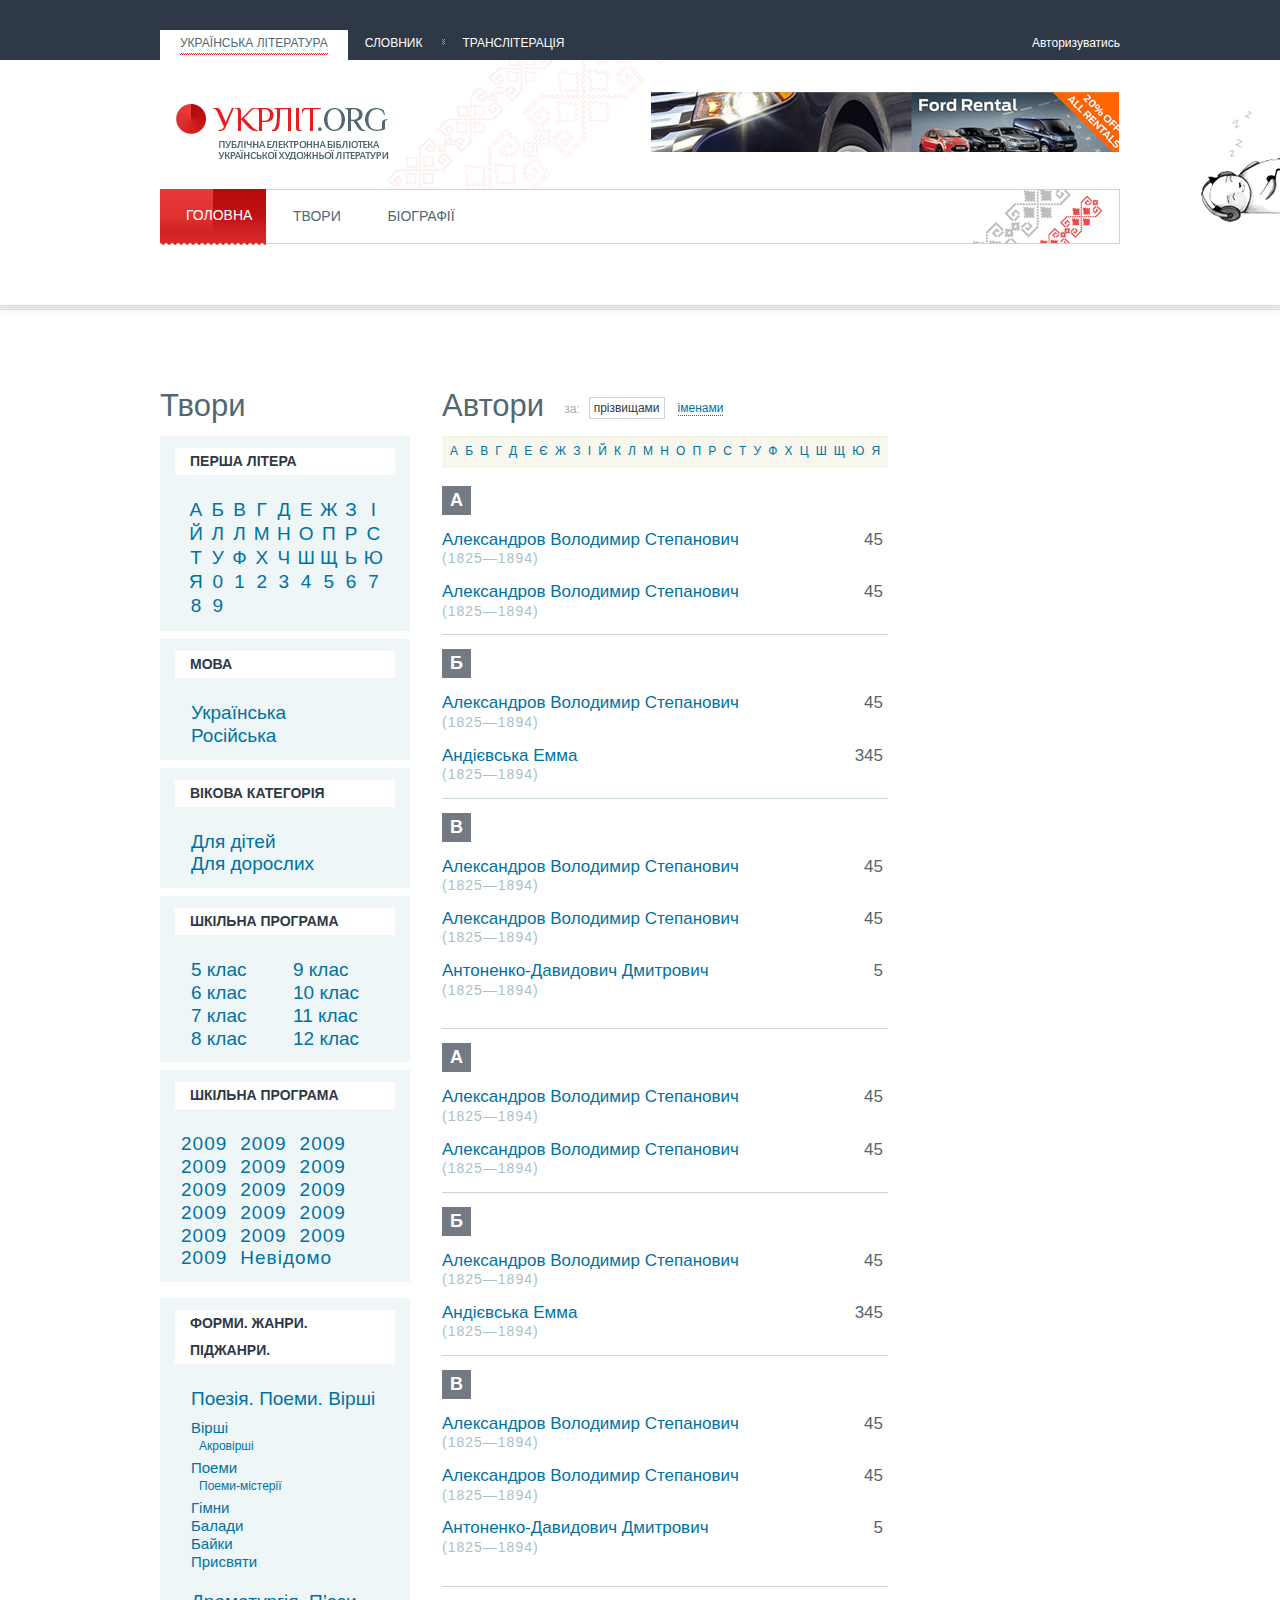
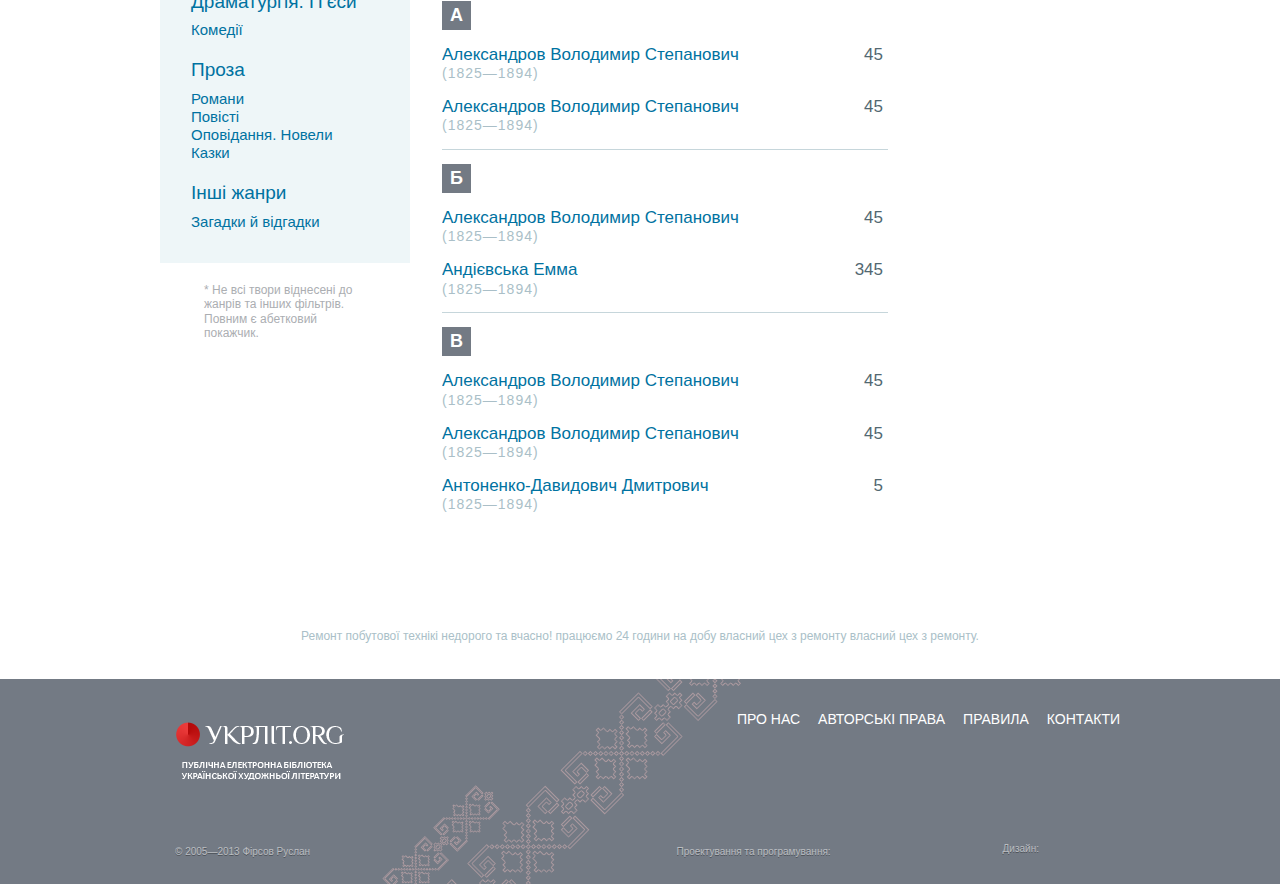
==== commit ac933e2d: "upd" ====
--- a/index.html
+++ b/index.html
@@ -5,7 +5,6 @@
 	<meta charset="utf-8">
 	<title>index</title>
 	<link rel="stylesheet" media="screen" href="css/screen.css" >
-	<link href='http://fonts.googleapis.com/css?family=Philosopher:400,700,400italic,700italic&subset=latin,cyrillic' rel='stylesheet' type='text/css'>
 	<!--[if lt IE 9]><script src="js/html5shiv.js"></script><![endif]-->
 	<script src="js/jquery1.10.2.min.js"></script>
 	<script src="js/common.js"></script>
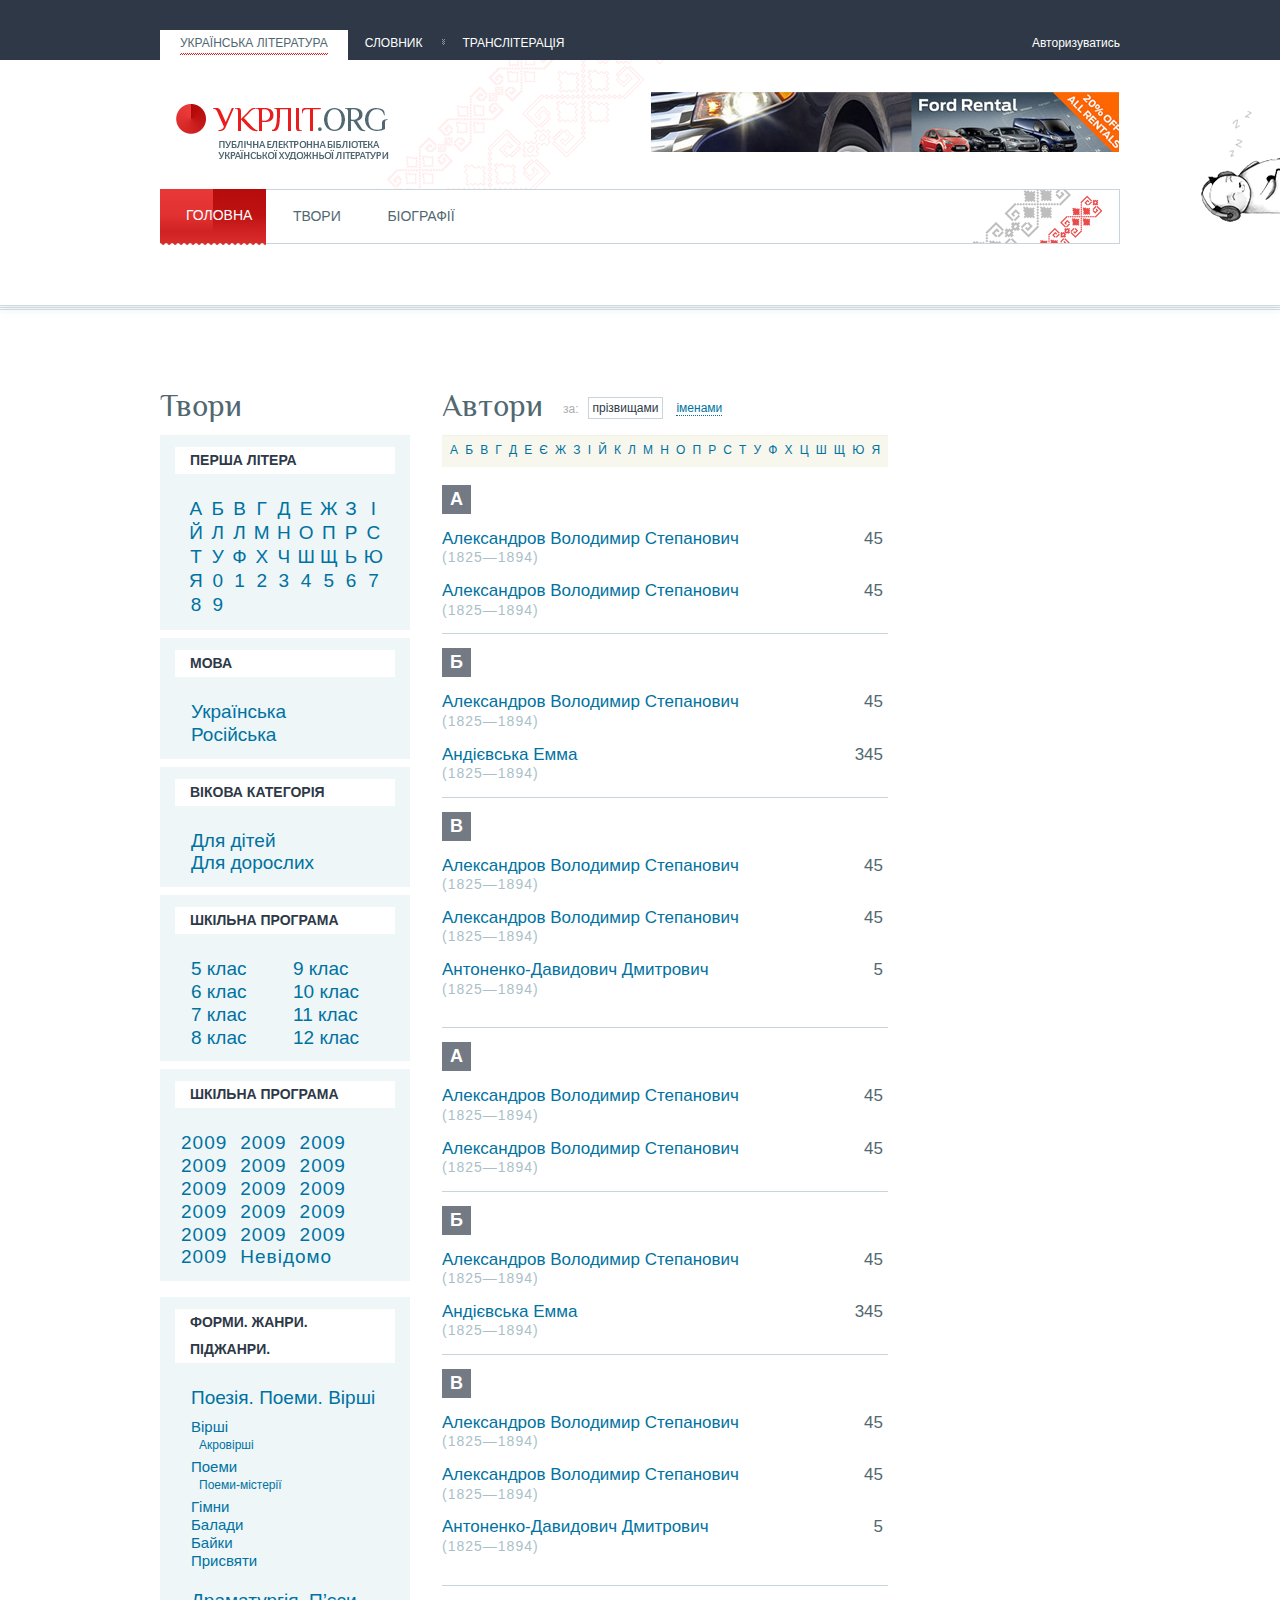
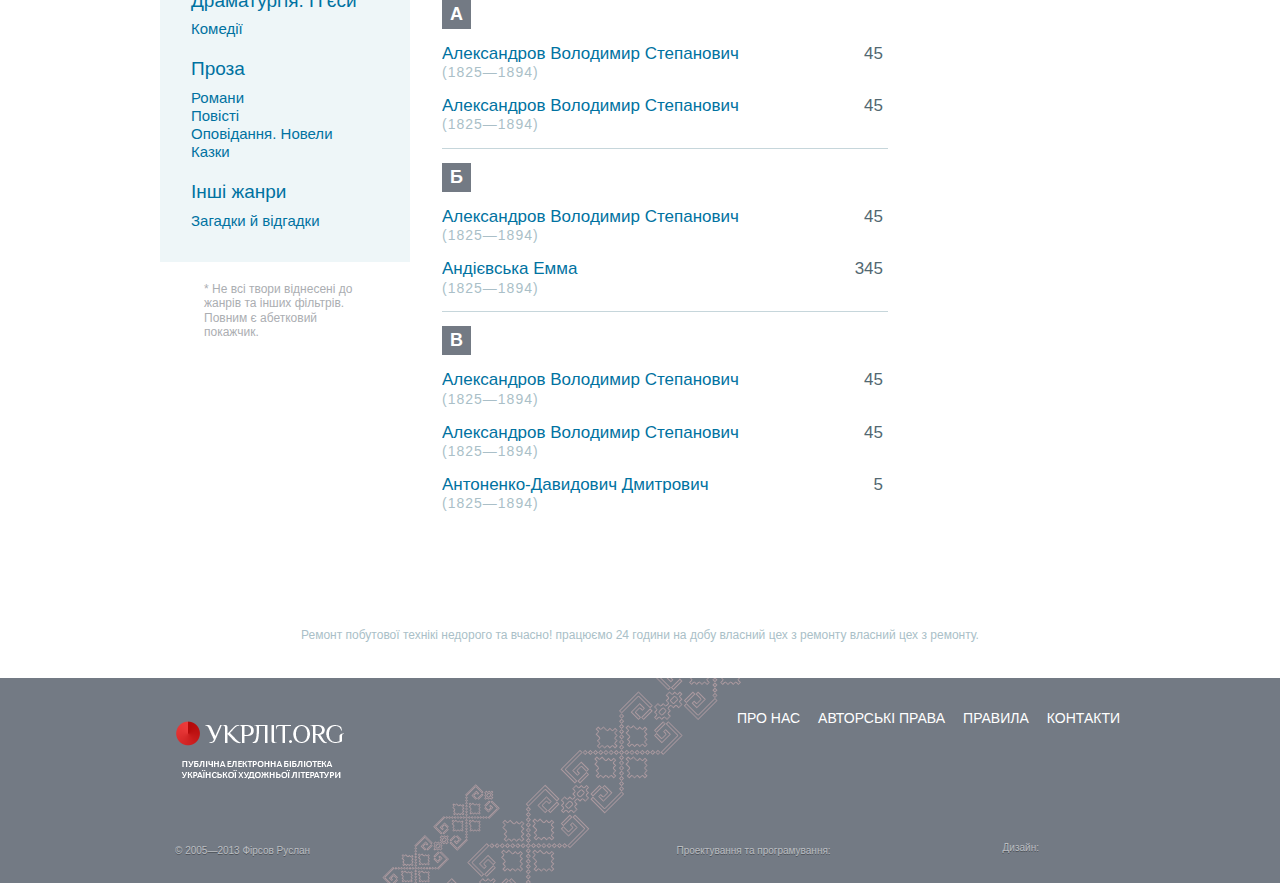
==== commit 5ebc071e: "upd" ====
--- a/index.html
+++ b/index.html
@@ -5,6 +5,7 @@
 	<meta charset="utf-8">
 	<title>index</title>
 	<link rel="stylesheet" media="screen" href="css/screen.css" >
+	<link href='http://fonts.googleapis.com/css?family=Philosopher:400,700,400italic,700italic&subset=latin,cyrillic' rel='stylesheet' type='text/css'>
 	<!--[if lt IE 9]><script src="js/html5shiv.js"></script><![endif]-->
 	<script src="js/jquery1.10.2.min.js"></script>
 	<script src="js/common.js"></script>
